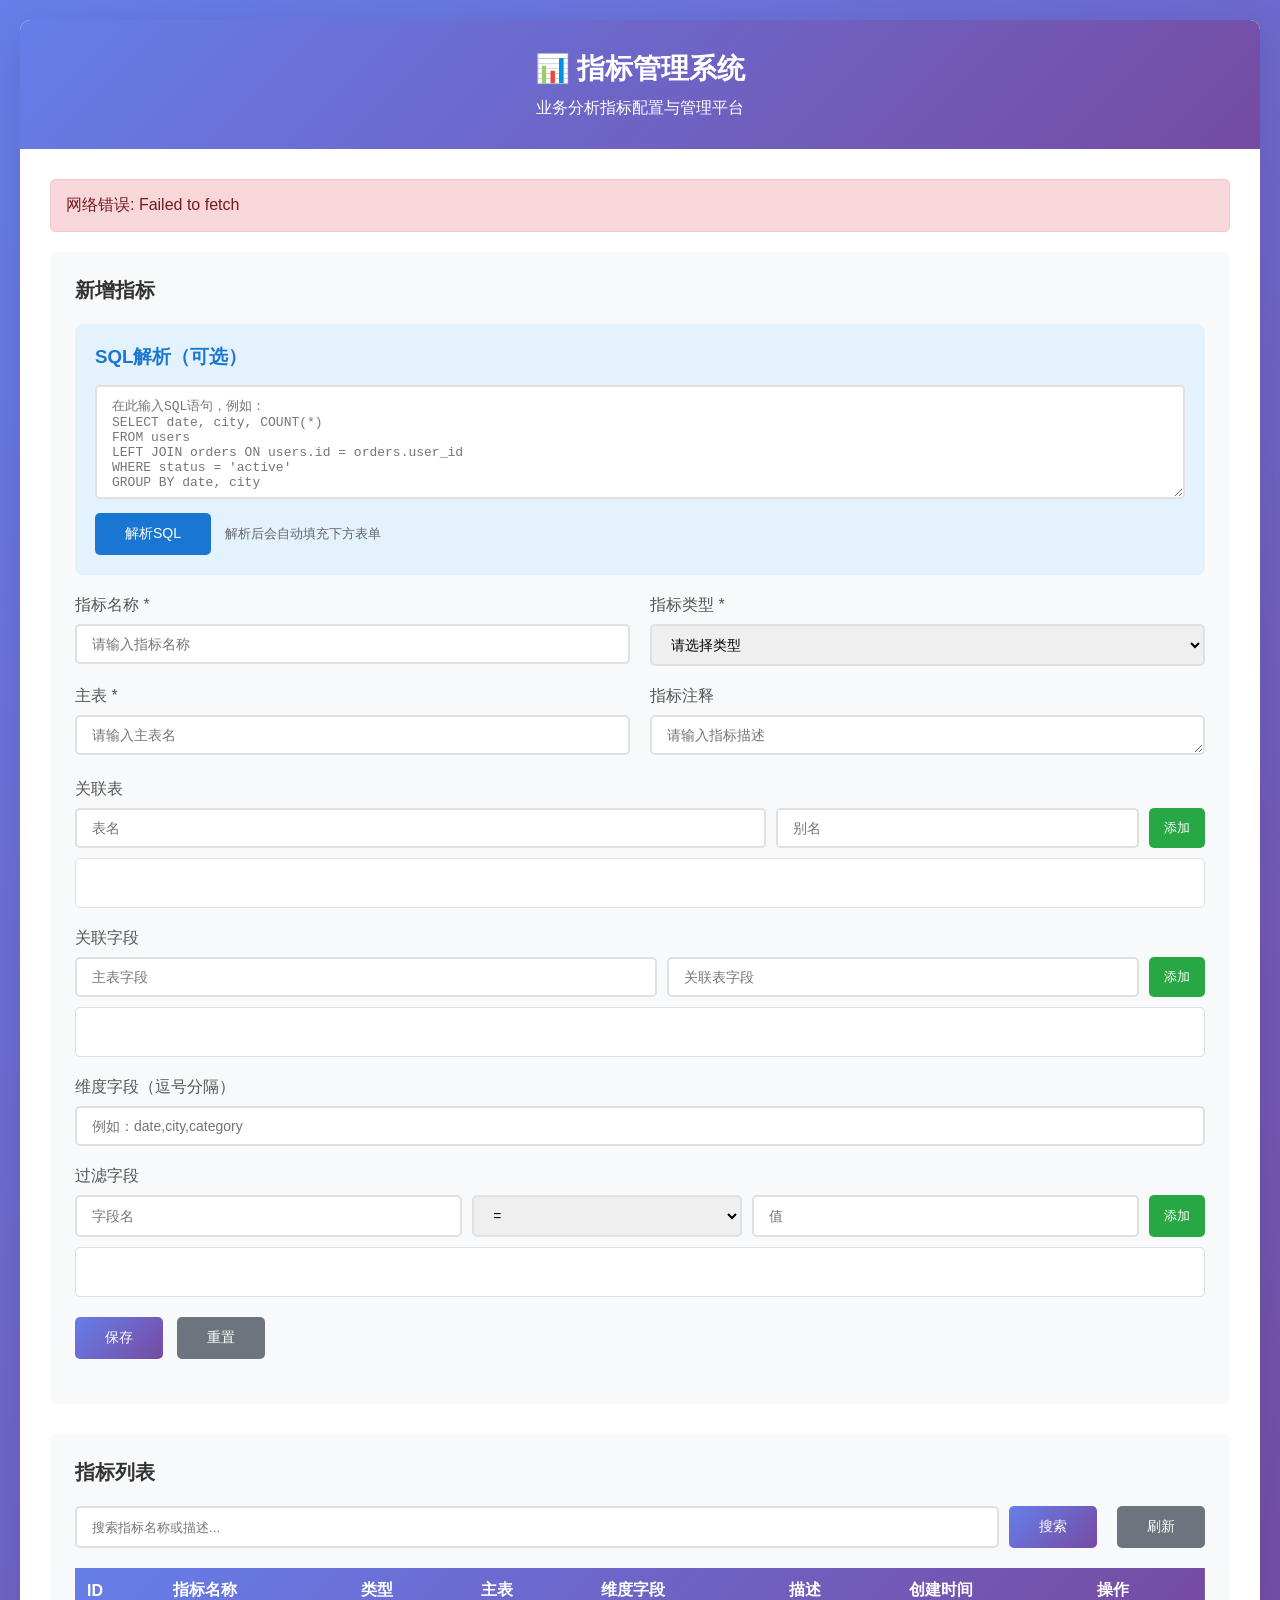
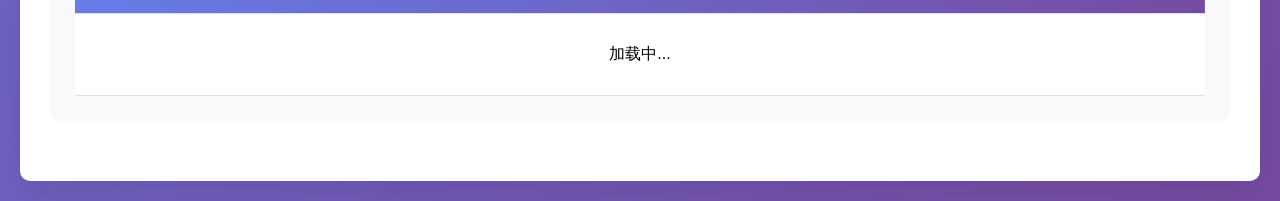
==== src/main/resources/static/index.html @ c7cdc24a "初始化项目：ChatBI指标管理系统" ====
<!DOCTYPE html>
<html lang="zh-CN">
<head>
    <meta charset="UTF-8">
    <meta name="viewport" content="width=device-width, initial-scale=1.0">
    <title>指标管理系统</title>
    <style>
        * {
            margin: 0;
            padding: 0;
            box-sizing: border-box;
        }

        body {
            font-family: 'Microsoft YaHei', Arial, sans-serif;
            background: linear-gradient(135deg, #667eea 0%, #764ba2 100%);
            min-height: 100vh;
            padding: 20px;
        }

        .container {
            max-width: 1400px;
            margin: 0 auto;
            background: white;
            border-radius: 10px;
            box-shadow: 0 10px 40px rgba(0, 0, 0, 0.1);
            overflow: hidden;
        }

        .header {
            background: linear-gradient(135deg, #667eea 0%, #764ba2 100%);
            color: white;
            padding: 30px;
            text-align: center;
        }

        .header h1 {
            font-size: 28px;
            margin-bottom: 10px;
        }

        .content {
            padding: 30px;
        }

        .form-section {
            background: #f8f9fa;
            padding: 25px;
            border-radius: 8px;
            margin-bottom: 30px;
        }

        .form-section h2 {
            color: #333;
            margin-bottom: 20px;
            font-size: 20px;
        }

        .form-group {
            margin-bottom: 20px;
        }

        .form-group label {
            display: block;
            margin-bottom: 8px;
            color: #555;
            font-weight: 500;
        }

        .form-group input,
        .form-group select,
        .form-group textarea {
            width: 100%;
            padding: 10px 15px;
            border: 2px solid #e0e0e0;
            border-radius: 5px;
            font-size: 14px;
            transition: border-color 0.3s;
        }

        .form-group input:focus,
        .form-group select:focus,
        .form-group textarea:focus {
            outline: none;
            border-color: #667eea;
        }

        .form-row {
            display: grid;
            grid-template-columns: repeat(auto-fit, minmax(300px, 1fr));
            gap: 20px;
        }

        .btn {
            padding: 12px 30px;
            border: none;
            border-radius: 5px;
            font-size: 14px;
            cursor: pointer;
            transition: all 0.3s;
            font-weight: 500;
        }

        .btn-primary {
            background: linear-gradient(135deg, #667eea 0%, #764ba2 100%);
            color: white;
        }

        .btn-primary:hover {
            transform: translateY(-2px);
            box-shadow: 0 5px 15px rgba(102, 126, 234, 0.4);
        }

        .btn-secondary {
            background: #6c757d;
            color: white;
            margin-left: 10px;
        }

        .btn-danger {
            background: #dc3545;
            color: white;
            padding: 6px 12px;
            font-size: 12px;
        }

        .btn-edit {
            background: #28a745;
            color: white;
            padding: 6px 12px;
            font-size: 12px;
            margin-right: 5px;
        }

        .search-bar {
            display: flex;
            gap: 10px;
            margin-bottom: 20px;
        }

        .search-bar input {
            flex: 1;
            padding: 10px 15px;
            border: 2px solid #e0e0e0;
            border-radius: 5px;
        }

        .table-container {
            overflow-x: auto;
        }

        table {
            width: 100%;
            border-collapse: collapse;
            background: white;
        }

        thead {
            background: linear-gradient(135deg, #667eea 0%, #764ba2 100%);
            color: white;
        }

        th, td {
            padding: 12px;
            text-align: left;
            border-bottom: 1px solid #e0e0e0;
        }

        tbody tr:hover {
            background: #f8f9fa;
        }

        .badge {
            padding: 4px 8px;
            border-radius: 3px;
            font-size: 12px;
            font-weight: 500;
        }

        .badge-statistics {
            background: #e3f2fd;
            color: #1976d2;
        }

        .badge-detail {
            background: #f3e5f5;
            color: #7b1fa2;
        }

        .message {
            padding: 15px;
            border-radius: 5px;
            margin-bottom: 20px;
            display: none;
        }

        .message.success {
            background: #d4edda;
            color: #155724;
            border: 1px solid #c3e6cb;
            display: block;
        }

        .message.error {
            background: #f8d7da;
            color: #721c24;
            border: 1px solid #f5c6cb;
            display: block;
        }

        .array-input {
            display: flex;
            gap: 10px;
            margin-bottom: 10px;
        }

        .array-input input {
            flex: 1;
        }

        .add-btn {
            background: #28a745;
            color: white;
            border: none;
            padding: 8px 15px;
            border-radius: 5px;
            cursor: pointer;
        }

        .item-list {
            background: white;
            padding: 10px;
            border-radius: 5px;
            border: 1px solid #e0e0e0;
            min-height: 50px;
        }

        .item-tag {
            display: inline-block;
            background: #667eea;
            color: white;
            padding: 4px 10px;
            border-radius: 15px;
            margin: 3px;
            font-size: 12px;
        }

        .item-tag .remove {
            margin-left: 5px;
            cursor: pointer;
            font-weight: bold;
        }

        /* 模态框样式 */
        .modal {
            display: none;
            position: fixed;
            z-index: 1000;
            left: 0;
            top: 0;
            width: 100%;
            height: 100%;
            background-color: rgba(0,0,0,0.5);
        }

        .modal-content {
            background-color: #fefefe;
            margin: 5% auto;
            padding: 30px;
            border-radius: 10px;
            width: 80%;
            max-width: 900px;
            max-height: 80vh;
            overflow-y: auto;
            box-shadow: 0 10px 40px rgba(0,0,0,0.3);
        }

        .close {
            color: #aaa;
            float: right;
            font-size: 28px;
            font-weight: bold;
            cursor: pointer;
        }

        .close:hover,
        .close:focus {
            color: #000;
        }

        .btn-generate {
            background: #ff9800;
            color: white;
            padding: 6px 12px;
            font-size: 12px;
            margin-right: 5px;
        }
    </style>
</head>
<body>
    <div class="container">
        <div class="header">
            <h1>📊 指标管理系统</h1>
            <p>业务分析指标配置与管理平台</p>
        </div>

        <div class="content">
            <div id="message" class="message"></div>

            <!-- 表单区域 -->
            <div class="form-section">
                <h2 id="formTitle">新增指标</h2>
                
                <!-- SQL解析区域 -->
                <div style="background: #e3f2fd; padding: 20px; border-radius: 8px; margin-bottom: 20px;">
                    <h3 style="margin-bottom: 15px; color: #1976d2;"> SQL解析（可选）</h3>
                    <div class="form-group" style="margin-bottom: 10px;">
                        <textarea id="sqlInput" rows="6" placeholder="在此输入SQL语句，例如：&#10;SELECT date, city, COUNT(*) &#10;FROM users &#10;LEFT JOIN orders ON users.id = orders.user_id &#10;WHERE status = 'active' &#10;GROUP BY date, city" style="font-family: 'Courier New', monospace; font-size: 13px;"></textarea>
                    </div>
                    <button type="button" class="btn btn-primary" onclick="parseSql()" style="background: #1976d2;">解析SQL</button>
                    <span style="margin-left: 10px; color: #666; font-size: 13px;">解析后会自动填充下方表单</span>
                </div>
                
                <form id="metricForm">
                    <input type="hidden" id="metricId">
                    
                    <div class="form-row">
                        <div class="form-group">
                            <label for="metricName">指标名称 *</label>
                            <input type="text" id="metricName" required placeholder="请输入指标名称">
                        </div>

                        <div class="form-group">
                            <label for="metricType">指标类型 *</label>
                            <select id="metricType" required>
                                <option value="">请选择类型</option>
                                <option value="STATISTICS">统计</option>
                                <option value="DETAIL">明细</option>
                            </select>
                        </div>
                    </div>

                    <div class="form-row">
                        <div class="form-group">
                            <label for="mainTable">主表 *</label>
                            <input type="text" id="mainTable" required placeholder="请输入主表名">
                        </div>

                        <div class="form-group">
                            <label for="description">指标注释</label>
                            <textarea id="description" rows="1" placeholder="请输入指标描述"></textarea>
                        </div>
                    </div>

                    <div class="form-group">
                        <label>关联表</label>
                        <div class="array-input">
                            <input type="text" id="joinTableInput" placeholder="表名">
                            <input type="text" id="joinTableAlias" placeholder="别名" style="flex: 0.5;">
                            <button type="button" class="add-btn" onclick="addJoinTable()">添加</button>
                        </div>
                        <div id="joinTableList" class="item-list"></div>
                    </div>

                    <div class="form-group">
                        <label>关联字段</label>
                        <div class="array-input">
                            <input type="text" id="joinFieldMain" placeholder="主表字段">
                            <input type="text" id="joinFieldJoin" placeholder="关联表字段" style="flex: 0.8;">
                            <button type="button" class="add-btn" onclick="addJoinField()">添加</button>
                        </div>
                        <div id="joinFieldList" class="item-list"></div>
                    </div>

                    <div class="form-group">
                        <label>维度字段（逗号分隔）</label>
                        <input type="text" id="dimensionFields" placeholder="例如：date,city,category">
                    </div>

                    <div class="form-group">
                        <label>过滤字段</label>
                        <div class="array-input">
                            <input type="text" id="filterField" placeholder="字段名" style="flex: 0.6;">
                            <select id="filterOperator" style="flex: 0.4;">
                                <option value="=">=</option>
                                <option value=">">&gt;</option>
                                <option value="<">&lt;</option>
                                <option value=">=">&gt;=</option>
                                <option value="<=">&lt;=</option>
                                <option value!=">!=</option>
                                <option value="LIKE">LIKE</option>
                            </select>
                            <input type="text" id="filterValue" placeholder="值" style="flex: 0.6;">
                            <button type="button" class="add-btn" onclick="addFilterField()">添加</button>
                        </div>
                        <div id="filterFieldList" class="item-list"></div>
                    </div>

                    <div class="form-group">
                        <button type="submit" class="btn btn-primary">保存</button>
                        <button type="button" class="btn btn-secondary" onclick="resetForm()">重置</button>
                    </div>
                </form>
            </div>

            <!-- 搜索和列表区域 -->
            <div class="form-section">
                <h2>指标列表</h2>
                <div class="search-bar">
                    <input type="text" id="searchKeyword" placeholder="搜索指标名称或描述...">
                    <button class="btn btn-primary" onclick="searchMetrics()">搜索</button>
                    <button class="btn btn-secondary" onclick="loadMetrics()">刷新</button>
                </div>

                <div class="table-container">
                    <table>
                        <thead>
                            <tr>
                                <th>ID</th>
                                <th>指标名称</th>
                                <th>类型</th>
                                <th>主表</th>
                                <th>维度字段</th>
                                <th>描述</th>
                                <th>创建时间</th>
                                <th>操作</th>
                            </tr>
                        </thead>
                        <tbody id="metricTableBody">
                            <tr>
                                <td colspan="8" style="text-align: center; padding: 30px;">加载中...</td>
                            </tr>
                        </tbody>
                    </table>
                </div>
            </div>

            <!-- SQL生成结果弹窗 -->
            <div id="sqlModal" class="modal">
                <div class="modal-content">
                    <span class="close" onclick="closeSqlModal()">&times;</span>
                    <h2 style="margin-bottom: 20px; color: #333;">📋 生成的SQL语句</h2>
                    <div style="background: #f8f9fa; padding: 20px; border-radius: 8px; margin-bottom: 15px;">
                        <pre id="sqlResult" style="font-family: 'Courier New', monospace; font-size: 14px; white-space: pre-wrap; word-wrap: break-word; color: #333; line-height: 1.6;"></pre>
                    </div>
                    <div style="display: flex; gap: 10px;">
                        <button class="btn btn-primary" onclick="copySql()">📋 复制SQL</button>
                        <button class="btn btn-secondary" onclick="closeSqlModal()">关闭</button>
                    </div>
                </div>
            </div>
        </div>
    </div>

    <script>
        const API_BASE = 'http://localhost:8080/api/metrics';
        let joinTables = [];
        let joinFields = [];
        let filterFields = [];

        // 显示消息
        function showMessage(text, type) {
            const msgDiv = document.getElementById('message');
            msgDiv.textContent = text;
            msgDiv.className = `message ${type}`;
            setTimeout(() => {
                msgDiv.className = 'message';
            }, 3000);
        }

        // 添加关联表
        function addJoinTable() {
            const table = document.getElementById('joinTableInput').value.trim();
            const alias = document.getElementById('joinTableAlias').value.trim();
            
            if (!table) {
                showMessage('请输入表名', 'error');
                return;
            }

            joinTables.push({ table, alias });
            renderJoinTables();
            
            document.getElementById('joinTableInput').value = '';
            document.getElementById('joinTableAlias').value = '';
        }

        // 渲染关联表列表
        function renderJoinTables() {
            const container = document.getElementById('joinTableList');
            container.innerHTML = joinTables.map((item, index) => 
                `<span class="item-tag">${item.table}${item.alias ? '(' + item.alias + ')' : ''} 
                 <span class="remove" onclick="removeJoinTable(${index})">×</span></span>`
            ).join('');
        }

        // 删除关联表
        function removeJoinTable(index) {
            joinTables.splice(index, 1);
            renderJoinTables();
        }

        // 添加关联字段
        function addJoinField() {
            const mainField = document.getElementById('joinFieldMain').value.trim();
            const joinField = document.getElementById('joinFieldJoin').value.trim();
            
            if (!mainField || !joinField) {
                showMessage('请输入主表字段和关联表字段', 'error');
                return;
            }

            joinFields.push({ mainField, joinField });
            renderJoinFields();
            
            document.getElementById('joinFieldMain').value = '';
            document.getElementById('joinFieldJoin').value = '';
        }

        // 渲染关联字段列表
        function renderJoinFields() {
            const container = document.getElementById('joinFieldList');
            container.innerHTML = joinFields.map((item, index) => 
                `<span class="item-tag">${item.mainField} = ${item.joinField} 
                 <span class="remove" onclick="removeJoinField(${index})">×</span></span>`
            ).join('');
        }

        // 删除关联字段
        function removeJoinField(index) {
            joinFields.splice(index, 1);
            renderJoinFields();
        }

        // 添加过滤字段
        function addFilterField() {
            const field = document.getElementById('filterField').value.trim();
            const operator = document.getElementById('filterOperator').value;
            const value = document.getElementById('filterValue').value.trim();
            
            if (!field || !value) {
                showMessage('请输入字段名和值', 'error');
                return;
            }

            filterFields.push({ field, operator, value });
            renderFilterFields();
            
            document.getElementById('filterField').value = '';
            document.getElementById('filterValue').value = '';
        }

        // 渲染过滤字段列表
        function renderFilterFields() {
            const container = document.getElementById('filterFieldList');
            container.innerHTML = filterFields.map((item, index) => 
                `<span class="item-tag">${item.field} ${item.operator} ${item.value} 
                 <span class="remove" onclick="removeFilterField(${index})">×</span></span>`
            ).join('');
        }

        // 删除过滤字段
        function removeFilterField(index) {
            filterFields.splice(index, 1);
            renderFilterFields();
        }

        // 加载所有指标
        async function loadMetrics() {
            try {
                const response = await fetch(API_BASE);
                const result = await response.json();
                
                if (result.success) {
                    renderMetricTable(result.data);
                } else {
                    showMessage('加载失败: ' + result.message, 'error');
                }
            } catch (error) {
                showMessage('网络错误: ' + error.message, 'error');
            }
        }

        // 搜索指标
        async function searchMetrics() {
            const keyword = document.getElementById('searchKeyword').value.trim();
            
            if (!keyword) {
                loadMetrics();
                return;
            }

            try {
                const response = await fetch(`${API_BASE}/search?keyword=${encodeURIComponent(keyword)}`);
                const result = await response.json();
                
                if (result.success) {
                    renderMetricTable(result.data);
                } else {
                    showMessage('搜索失败: ' + result.message, 'error');
                }
            } catch (error) {
                showMessage('网络错误: ' + error.message, 'error');
            }
        }

        // 渲染指标表格
        function renderMetricTable(metrics) {
            const tbody = document.getElementById('metricTableBody');
            
            if (!metrics || metrics.length === 0) {
                tbody.innerHTML = '<tr><td colspan="8" style="text-align: center; padding: 30px;">暂无数据</td></tr>';
                return;
            }

            tbody.innerHTML = metrics.map(metric => `
                <tr>
                    <td>${metric.id}</td>
                    <td>${metric.metricName}</td>
                    <td>
                        <span class="badge badge-${metric.metricType.toLowerCase()}">
                            ${metric.metricType === 'STATISTICS' ? '统计' : '明细'}
                        </span>
                    </td>
                    <td>${metric.mainTable}</td>
                    <td>${metric.dimensionFields || '-'}</td>
                    <td>${metric.description || '-'}</td>
                    <td>${new Date(metric.createdTime).toLocaleString('zh-CN')}</td>
                    <td>
                        <button class="btn btn-generate" onclick="generateSql(${metric.id})">生成SQL</button>
                        <button class="btn btn-edit" onclick="editMetric(${metric.id})">编辑</button>
                        <button class="btn btn-danger" onclick="deleteMetric(${metric.id})">删除</button>
                    </td>
                </tr>
            `).join('');
        }

        // 编辑指标
        async function editMetric(id) {
            console.log('编辑指标，ID:', id);
            
            try {
                const response = await fetch(`${API_BASE}/${id}`);
                const result = await response.json();
                console.log('编辑加载结果:', result);
                
                if (result.success) {
                    const metric = result.data;
                    document.getElementById('metricId').value = metric.id;
                    document.getElementById('metricName').value = metric.metricName;
                    document.getElementById('metricType').value = metric.metricType;
                    document.getElementById('mainTable').value = metric.mainTable;
                    document.getElementById('description').value = metric.description || '';
                    document.getElementById('dimensionFields').value = metric.dimensionFields || '';
                    
                    // 解析JSON字段，增加错误处理
                    try {
                        joinTables = (metric.joinTables && metric.joinTables !== '' && metric.joinTables !== 'null') 
                            ? JSON.parse(metric.joinTables) 
                            : [];
                    } catch (e) {
                        console.error('解析joinTables失败:', e);
                        joinTables = [];
                    }
                    
                    try {
                        joinFields = (metric.joinFields && metric.joinFields !== '' && metric.joinFields !== 'null') 
                            ? JSON.parse(metric.joinFields) 
                            : [];
                    } catch (e) {
                        console.error('解析joinFields失败:', e);
                        joinFields = [];
                    }
                    
                    try {
                        filterFields = (metric.filterFields && metric.filterFields !== '' && metric.filterFields !== 'null') 
                            ? JSON.parse(metric.filterFields) 
                            : [];
                    } catch (e) {
                        console.error('解析filterFields失败:', e);
                        filterFields = [];
                    }
                    
                    renderJoinTables();
                    renderJoinFields();
                    renderFilterFields();
                    
                    document.getElementById('formTitle').textContent = '编辑指标';
                    window.scrollTo({ top: 0, behavior: 'smooth' });
                } else {
                    showMessage('加载失败: ' + result.message, 'error');
                }
            } catch (error) {
                console.error('编辑错误:', error);
                showMessage('网络错误: ' + error.message, 'error');
            }
        }

        // 删除指标
        async function deleteMetric(id) {
            if (!confirm('确定要删除这个指标吗？')) {
                return;
            }

            try {
                const response = await fetch(`${API_BASE}/${id}`, {
                    method: 'DELETE'
                });
                const result = await response.json();
                
                if (result.success) {
                    showMessage('删除成功', 'success');
                    loadMetrics();
                } else {
                    showMessage('删除失败: ' + result.message, 'error');
                }
            } catch (error) {
                showMessage('网络错误: ' + error.message, 'error');
            }
        }

        // 重置表单
        function resetForm() {
            document.getElementById('metricForm').reset();
            document.getElementById('metricId').value = '';
            document.getElementById('formTitle').textContent = '新增指标';
            joinTables = [];
            joinFields = [];
            filterFields = [];
            renderJoinTables();
            renderJoinFields();
            renderFilterFields();
        }

        // 提交表单
        document.getElementById('metricForm').addEventListener('submit', async function(e) {
            e.preventDefault();
            
            const id = document.getElementById('metricId').value;
            const metricData = {
                metricName: document.getElementById('metricName').value,
                metricType: document.getElementById('metricType').value,
                mainTable: document.getElementById('mainTable').value,
                description: document.getElementById('description').value,
                dimensionFields: document.getElementById('dimensionFields').value,
                joinTables: JSON.stringify(joinTables),
                joinFields: JSON.stringify(joinFields),
                filterFields: JSON.stringify(filterFields)
            };

            try {
                const url = id ? `${API_BASE}/${id}` : API_BASE;
                const method = id ? 'PUT' : 'POST';
                
                const response = await fetch(url, {
                    method: method,
                    headers: {
                        'Content-Type': 'application/json'
                    },
                    body: JSON.stringify(metricData)
                });
                
                const result = await response.json();
                
                if (result.success) {
                    showMessage(id ? '更新成功' : '创建成功', 'success');
                    resetForm();
                    loadMetrics();
                } else {
                    showMessage('操作失败: ' + result.message, 'error');
                }
            } catch (error) {
                showMessage('网络错误: ' + error.message, 'error');
            }
        });

        // 页面加载时获取数据
        window.addEventListener('load', loadMetrics);

        // 解析SQL
        async function parseSql() {
            const sql = document.getElementById('sqlInput').value.trim();
            
            if (!sql) {
                showMessage('请输入SQL语句', 'error');
                return;
            }

            try {
                const response = await fetch(`${API_BASE}/parse-sql`, {
                    method: 'POST',
                    headers: {
                        'Content-Type': 'application/json'
                    },
                    body: JSON.stringify({ sql: sql })
                });
                
                const result = await response.json();
                
                if (result.success) {
                    showMessage('SQL解析成功', 'success');
                    fillFormFromParsedSql(result.data);
                } else {
                    showMessage('解析失败: ' + result.message, 'error');
                }
            } catch (error) {
                showMessage('网络错误: ' + error.message, 'error');
            }
        }

        // 从解析结果填充表单
        function fillFormFromParsedSql(data) {
            // 填充主表
            if (data.mainTable) {
                document.getElementById('mainTable').value = data.mainTable;
            }
            
            // 填充关联表
            if (data.joinTables && data.joinTables.length > 0) {
                joinTables = data.joinTables;
                renderJoinTables();
            }
            
            // 填充关联字段
            if (data.joinFields && data.joinFields.length > 0) {
                joinFields = data.joinFields;
                renderJoinFields();
            }
            
            // 填充过滤字段
            if (data.filterFields && data.filterFields.length > 0) {
                filterFields = data.filterFields;
                renderFilterFields();
            }
            
            // 填充维度字段（GROUP BY）
            if (data.dimensionFields && data.dimensionFields.length > 0) {
                document.getElementById('dimensionFields').value = data.dimensionFields.join(',');
            }
        }

        // 生成SQL
        async function generateSql(id) {
            console.log('生成SQL，指标ID:', id);
            
            try {
                const response = await fetch(`${API_BASE}/${id}/generate-sql`);
                console.log('响应状态:', response.status);
                
                const result = await response.json();
                console.log('响应结果:', result);
                
                if (result.success) {
                    document.getElementById('sqlResult').textContent = result.data;
                    document.getElementById('sqlModal').style.display = 'block';
                } else {
                    showMessage('生成失败: ' + result.message, 'error');
                }
            } catch (error) {
                console.error('错误:', error);
                showMessage('网络错误: ' + error.message, 'error');
            }
        }

        // 关闭SQL弹窗
        function closeSqlModal() {
            document.getElementById('sqlModal').style.display = 'none';
        }

        // 复制SQL
        function copySql() {
            const sqlText = document.getElementById('sqlResult').textContent;
            navigator.clipboard.writeText(sqlText).then(() => {
                showMessage('SQL已复制到剪贴板', 'success');
            }).catch(() => {
                // 备用复制方法
                const textArea = document.createElement('textarea');
                textArea.value = sqlText;
                document.body.appendChild(textArea);
                textArea.select();
                document.execCommand('copy');
                document.body.removeChild(textArea);
                showMessage('SQL已复制到剪贴板', 'success');
            });
        }

        // 点击模态框外部关闭
        window.onclick = function(event) {
            const modal = document.getElementById('sqlModal');
            if (event.target === modal) {
                closeSqlModal();
            }
        }
    </script>
</body>
</html>
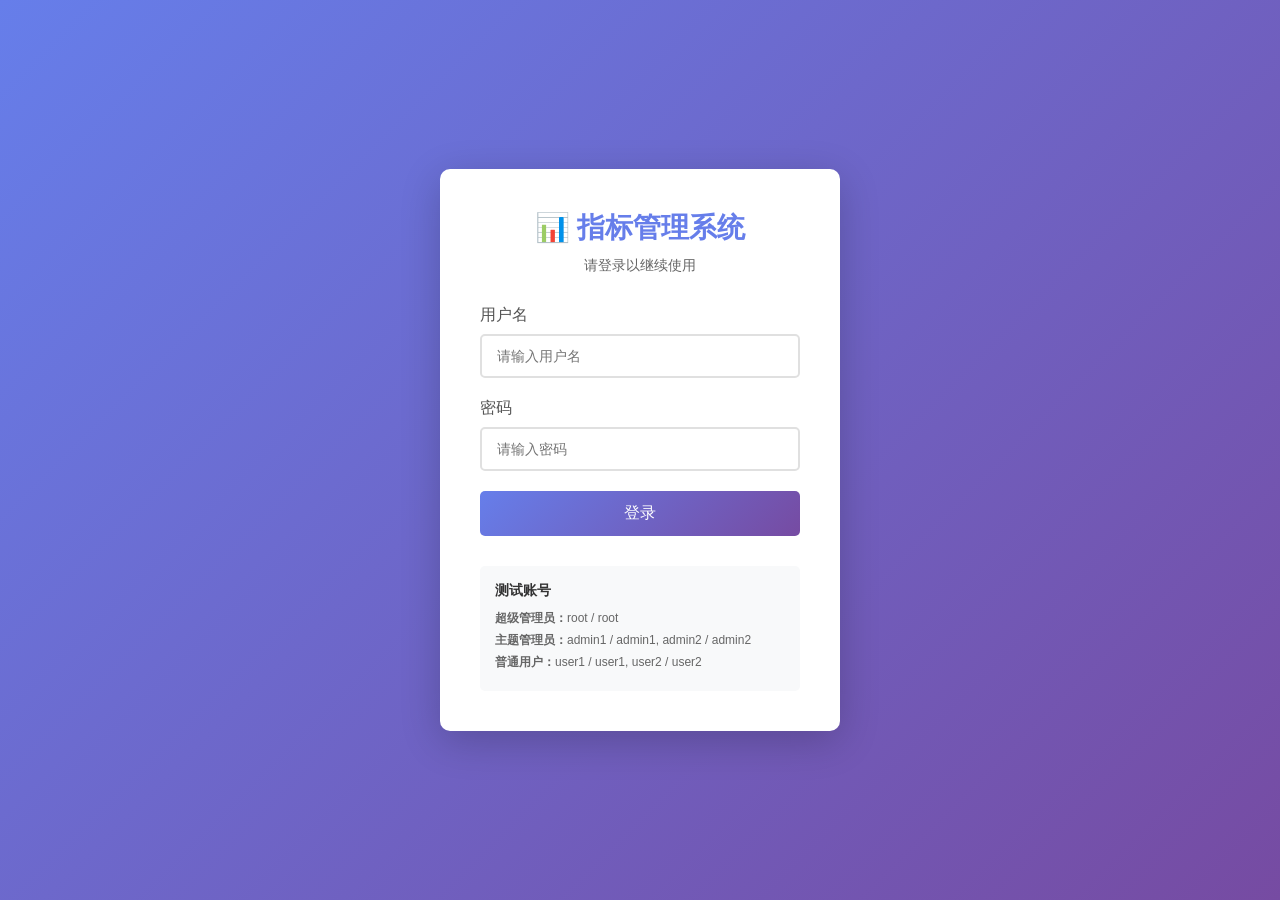
==== commit 08e5ca8f: "完成功能，准备发布 v0.02" ====
--- a/src/main/resources/static/index.html
+++ b/src/main/resources/static/index.html
@@ -33,6 +33,47 @@
             padding: 30px;
             text-align: center;
         }
+        
+        .nav {
+            background: #f8f9fa;
+            padding: 15px 30px;
+            border-bottom: 2px solid #e0e0e0;
+            display: flex;
+            justify-content: space-between;
+            align-items: center;
+        }
+        
+        .nav-links a {
+            margin-right: 20px;
+            color: #667eea;
+            text-decoration: none;
+            font-weight: 500;
+        }
+        
+        .nav-links a:hover {
+            text-decoration: underline;
+        }
+        
+        .user-info {
+            display: flex;
+            align-items: center;
+            gap: 15px;
+        }
+        
+        .user-info span {
+            color: #666;
+            font-size: 14px;
+        }
+        
+        .btn-logout {
+            background: #dc3545;
+            color: white;
+            padding: 8px 15px;
+            border: none;
+            border-radius: 5px;
+            cursor: pointer;
+            font-size: 12px;
+        }
 
         .header h1 {
             font-size: 28px;
@@ -303,6 +344,20 @@
             <h1>📊 指标管理系统</h1>
             <p>业务分析指标配置与管理平台</p>
         </div>
+        
+        <div class="nav">
+            <div class="nav-links">
+                <a href="index.html" style="color: #764ba2; font-weight: bold;">📊 指标管理</a>
+                <a href="admin.html" id="adminLink" style="display: none;">🔧 系统管理</a>
+            </div>
+            <div class="user-info" id="userInfo" style="display: none;">
+                <span id="currentUser"></span>
+                <select id="topicSelect" style="padding: 5px 10px; border-radius: 5px; border: 1px solid #e0e0e0;">
+                    <option value="">所有主题</option>
+                </select>
+                <button class="btn-logout" onclick="logout()">退出</button>
+            </div>
+        </div>
 
         <div class="content">
             <div id="message" class="message"></div>
@@ -336,6 +391,15 @@
                                 <option value="">请选择类型</option>
                                 <option value="STATISTICS">统计</option>
                                 <option value="DETAIL">明细</option>
+                            </select>
+                        </div>
+                    </div>
+                    
+                    <div class="form-row">
+                        <div class="form-group">
+                            <label for="topicId">所属主题</label>
+                            <select id="topicId">
+                                <option value="">请选择主题</option>
                             </select>
                         </div>
                     </div>
@@ -419,6 +483,7 @@
                                 <th>ID</th>
                                 <th>指标名称</th>
                                 <th>类型</th>
+                                <th>主题</th>
                                 <th>主表</th>
                                 <th>维度字段</th>
                                 <th>描述</th>
@@ -454,9 +519,13 @@
 
     <script>
         const API_BASE = 'http://localhost:8080/api/metrics';
+        const AUTH_API = 'http://localhost:8080/api/auth';
+        const TOPIC_API = 'http://localhost:8080/api/topics';
         let joinTables = [];
         let joinFields = [];
         let filterFields = [];
+        let currentUser = null;
+        let allTopics = [];
 
         // 显示消息
         function showMessage(text, type) {
@@ -568,7 +637,9 @@
         // 加载所有指标
         async function loadMetrics() {
             try {
-                const response = await fetch(API_BASE);
+                const response = await fetch(API_BASE, {
+                    credentials: 'include'
+                });
                 const result = await response.json();
                 
                 if (result.success) {
@@ -591,7 +662,9 @@
             }
 
             try {
-                const response = await fetch(`${API_BASE}/search?keyword=${encodeURIComponent(keyword)}`);
+                const response = await fetch(`${API_BASE}/search?keyword=${encodeURIComponent(keyword)}`, {
+                    credentials: 'include'
+                });
                 const result = await response.json();
                 
                 if (result.success) {
@@ -622,14 +695,15 @@
                             ${metric.metricType === 'STATISTICS' ? '统计' : '明细'}
                         </span>
                     </td>
+                    <td>${metric.topicName || '-'}</td>
                     <td>${metric.mainTable}</td>
                     <td>${metric.dimensionFields || '-'}</td>
                     <td>${metric.description || '-'}</td>
                     <td>${new Date(metric.createdTime).toLocaleString('zh-CN')}</td>
                     <td>
                         <button class="btn btn-generate" onclick="generateSql(${metric.id})">生成SQL</button>
-                        <button class="btn btn-edit" onclick="editMetric(${metric.id})">编辑</button>
-                        <button class="btn btn-danger" onclick="deleteMetric(${metric.id})">删除</button>
+                        ${canEdit() ? `<button class="btn btn-edit" onclick="editMetric(${metric.id})">编辑</button>` : ''}
+                        ${canEdit() ? `<button class="btn btn-danger" onclick="deleteMetric(${metric.id})">删除</button>` : ''}
                     </td>
                 </tr>
             `).join('');
@@ -640,7 +714,9 @@
             console.log('编辑指标，ID:', id);
             
             try {
-                const response = await fetch(`${API_BASE}/${id}`);
+                const response = await fetch(`${API_BASE}/${id}`, {
+                    credentials: 'include'
+                });
                 const result = await response.json();
                 console.log('编辑加载结果:', result);
                 
@@ -704,7 +780,8 @@
 
             try {
                 const response = await fetch(`${API_BASE}/${id}`, {
-                    method: 'DELETE'
+                    method: 'DELETE',
+                    credentials: 'include'
                 });
                 const result = await response.json();
                 
@@ -737,12 +814,14 @@
             e.preventDefault();
             
             const id = document.getElementById('metricId').value;
+            const topicId = document.getElementById('topicId').value;
             const metricData = {
                 metricName: document.getElementById('metricName').value,
                 metricType: document.getElementById('metricType').value,
                 mainTable: document.getElementById('mainTable').value,
                 description: document.getElementById('description').value,
                 dimensionFields: document.getElementById('dimensionFields').value,
+                topicId: topicId ? parseInt(topicId) : null,
                 joinTables: JSON.stringify(joinTables),
                 joinFields: JSON.stringify(joinFields),
                 filterFields: JSON.stringify(filterFields)
@@ -757,6 +836,7 @@
                     headers: {
                         'Content-Type': 'application/json'
                     },
+                    credentials: 'include',
                     body: JSON.stringify(metricData)
                 });
                 
@@ -775,7 +855,138 @@
         });
 
         // 页面加载时获取数据
-        window.addEventListener('load', loadMetrics);
+        window.addEventListener('load', async function() {
+            await checkLogin();
+            if (currentUser) {
+                await loadTopics();
+                loadMetrics();
+                updateUI();
+            }
+        });
+        
+        // 检查登录状态
+        async function checkLogin() {
+            try {
+                const response = await fetch(`${AUTH_API}/current`, {
+                    credentials: 'include'
+                });
+                const result = await response.json();
+                
+                if (result.success) {
+                    currentUser = result.data;
+                    localStorage.setItem('currentUser', JSON.stringify(currentUser));
+                } else {
+                    // 未登录,跳转到登录页面
+                    window.location.href = 'login.html';
+                }
+            } catch (error) {
+                window.location.href = 'login.html';
+            }
+        }
+        
+        // 加载主题列表
+        async function loadTopics() {
+            try {
+                const response = await fetch(TOPIC_API, {
+                    credentials: 'include'
+                });
+                const result = await response.json();
+                
+                if (result.success) {
+                    allTopics = result.data;
+                    
+                    // 填充表单中的主题选择器
+                    const topicSelect = document.getElementById('topicId');
+                    topicSelect.innerHTML = '<option value="">请选择主题</option>' + 
+                        allTopics.map(topic => `<option value="${topic.id}">${topic.topicName}</option>`).join('');
+                    
+                    // 填充导航栏中的主题选择器
+                    const navTopicSelect = document.getElementById('topicSelect');
+                    navTopicSelect.innerHTML = '<option value="">所有主题</option>' + 
+                        allTopics.map(topic => `<option value="${topic.id}">${topic.topicName}</option>`).join('');
+                    
+                    // 监听主题筛选
+                    navTopicSelect.addEventListener('change', function() {
+                        const topicId = this.value;
+                        if (topicId) {
+                            loadMetricsByTopic(topicId);
+                        } else {
+                            loadMetrics();
+                        }
+                    });
+                }
+            } catch (error) {
+                console.error('加载主题失败:', error);
+            }
+        }
+        
+        // 根据主题加载指标
+        async function loadMetricsByTopic(topicId) {
+            try {
+                const response = await fetch(`${API_BASE}/topic/${topicId}`, {
+                    credentials: 'include'
+                });
+                const result = await response.json();
+                
+                if (result.success) {
+                    renderMetricTable(result.data);
+                } else {
+                    showMessage('加载失败: ' + result.message, 'error');
+                }
+            } catch (error) {
+                showMessage('网络错误: ' + error.message, 'error');
+            }
+        }
+        
+        // 更新UI
+        function updateUI() {
+            if (!currentUser) return;
+            
+            document.getElementById('userInfo').style.display = 'flex';
+            document.getElementById('currentUser').textContent = 
+                `${currentUser.realName || currentUser.username} (${getRoleText(currentUser.role)})`;
+            
+            // 显示管理员链接
+            if (currentUser.role === 'SUPER_ADMIN') {
+                document.getElementById('adminLink').style.display = 'inline';
+            }
+            
+            // 控制表单显示
+            if (!canEdit()) {
+                document.querySelector('.form-section').style.display = 'none';
+                showMessage('您当前只有查看权限，如需编辑请联系管理员', 'error');
+            }
+        }
+        
+        // 获取角色文本
+        function getRoleText(role) {
+            const roleMap = {
+                'SUPER_ADMIN': '超级管理员',
+                'TOPIC_ADMIN': '主题管理员',
+                'USER': '普通用户'
+            };
+            return roleMap[role] || role;
+        }
+        
+        // 检查是否有编辑权限
+        function canEdit() {
+            if (!currentUser) return false;
+            return currentUser.role === 'SUPER_ADMIN' || currentUser.role === 'TOPIC_ADMIN';
+        }
+        
+        // 退出登录
+        async function logout() {
+            try {
+                await fetch(`${AUTH_API}/logout`, { 
+                    method: 'POST',
+                    credentials: 'include'
+                });
+                localStorage.removeItem('currentUser');
+                window.location.href = 'login.html';
+            } catch (error) {
+                console.error('退出失败:', error);
+            }
+        }
 
         // 解析SQL
         async function parseSql() {
@@ -792,6 +1003,7 @@
                     headers: {
                         'Content-Type': 'application/json'
                     },
+                    credentials: 'include',
                     body: JSON.stringify({ sql: sql })
                 });
                 
@@ -844,7 +1056,9 @@
             console.log('生成SQL，指标ID:', id);
             
             try {
-                const response = await fetch(`${API_BASE}/${id}/generate-sql`);
+                const response = await fetch(`${API_BASE}/${id}/generate-sql`, {
+                    credentials: 'include'
+                });
                 console.log('响应状态:', response.status);
                 
                 const result = await response.json();
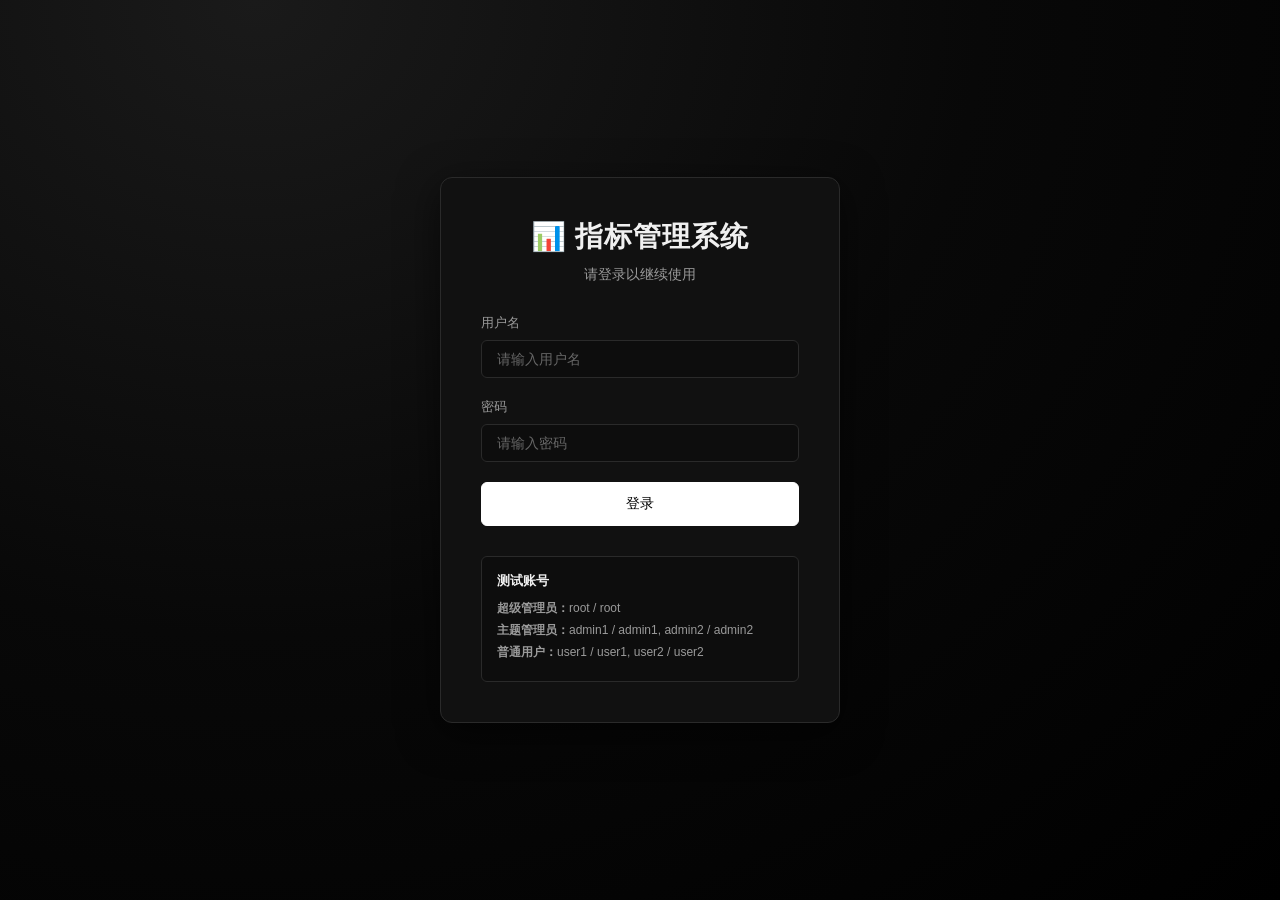
==== commit 30bda74c: "release: v0.04 指标增加数据源/SQL模版/参数定义，完善文档" ====
--- a/src/main/resources/static/index.html
+++ b/src/main/resources/static/index.html
@@ -4,339 +4,7 @@
     <meta charset="UTF-8">
     <meta name="viewport" content="width=device-width, initial-scale=1.0">
     <title>指标管理系统</title>
-    <style>
-        * {
-            margin: 0;
-            padding: 0;
-            box-sizing: border-box;
-        }
-
-        body {
-            font-family: 'Microsoft YaHei', Arial, sans-serif;
-            background: linear-gradient(135deg, #667eea 0%, #764ba2 100%);
-            min-height: 100vh;
-            padding: 20px;
-        }
-
-        .container {
-            max-width: 1400px;
-            margin: 0 auto;
-            background: white;
-            border-radius: 10px;
-            box-shadow: 0 10px 40px rgba(0, 0, 0, 0.1);
-            overflow: hidden;
-        }
-
-        .header {
-            background: linear-gradient(135deg, #667eea 0%, #764ba2 100%);
-            color: white;
-            padding: 30px;
-            text-align: center;
-        }
-        
-        .nav {
-            background: #f8f9fa;
-            padding: 15px 30px;
-            border-bottom: 2px solid #e0e0e0;
-            display: flex;
-            justify-content: space-between;
-            align-items: center;
-        }
-        
-        .nav-links a {
-            margin-right: 20px;
-            color: #667eea;
-            text-decoration: none;
-            font-weight: 500;
-        }
-        
-        .nav-links a:hover {
-            text-decoration: underline;
-        }
-        
-        .user-info {
-            display: flex;
-            align-items: center;
-            gap: 15px;
-        }
-        
-        .user-info span {
-            color: #666;
-            font-size: 14px;
-        }
-        
-        .btn-logout {
-            background: #dc3545;
-            color: white;
-            padding: 8px 15px;
-            border: none;
-            border-radius: 5px;
-            cursor: pointer;
-            font-size: 12px;
-        }
-
-        .header h1 {
-            font-size: 28px;
-            margin-bottom: 10px;
-        }
-
-        .content {
-            padding: 30px;
-        }
-
-        .form-section {
-            background: #f8f9fa;
-            padding: 25px;
-            border-radius: 8px;
-            margin-bottom: 30px;
-        }
-
-        .form-section h2 {
-            color: #333;
-            margin-bottom: 20px;
-            font-size: 20px;
-        }
-
-        .form-group {
-            margin-bottom: 20px;
-        }
-
-        .form-group label {
-            display: block;
-            margin-bottom: 8px;
-            color: #555;
-            font-weight: 500;
-        }
-
-        .form-group input,
-        .form-group select,
-        .form-group textarea {
-            width: 100%;
-            padding: 10px 15px;
-            border: 2px solid #e0e0e0;
-            border-radius: 5px;
-            font-size: 14px;
-            transition: border-color 0.3s;
-        }
-
-        .form-group input:focus,
-        .form-group select:focus,
-        .form-group textarea:focus {
-            outline: none;
-            border-color: #667eea;
-        }
-
-        .form-row {
-            display: grid;
-            grid-template-columns: repeat(auto-fit, minmax(300px, 1fr));
-            gap: 20px;
-        }
-
-        .btn {
-            padding: 12px 30px;
-            border: none;
-            border-radius: 5px;
-            font-size: 14px;
-            cursor: pointer;
-            transition: all 0.3s;
-            font-weight: 500;
-        }
-
-        .btn-primary {
-            background: linear-gradient(135deg, #667eea 0%, #764ba2 100%);
-            color: white;
-        }
-
-        .btn-primary:hover {
-            transform: translateY(-2px);
-            box-shadow: 0 5px 15px rgba(102, 126, 234, 0.4);
-        }
-
-        .btn-secondary {
-            background: #6c757d;
-            color: white;
-            margin-left: 10px;
-        }
-
-        .btn-danger {
-            background: #dc3545;
-            color: white;
-            padding: 6px 12px;
-            font-size: 12px;
-        }
-
-        .btn-edit {
-            background: #28a745;
-            color: white;
-            padding: 6px 12px;
-            font-size: 12px;
-            margin-right: 5px;
-        }
-
-        .search-bar {
-            display: flex;
-            gap: 10px;
-            margin-bottom: 20px;
-        }
-
-        .search-bar input {
-            flex: 1;
-            padding: 10px 15px;
-            border: 2px solid #e0e0e0;
-            border-radius: 5px;
-        }
-
-        .table-container {
-            overflow-x: auto;
-        }
-
-        table {
-            width: 100%;
-            border-collapse: collapse;
-            background: white;
-        }
-
-        thead {
-            background: linear-gradient(135deg, #667eea 0%, #764ba2 100%);
-            color: white;
-        }
-
-        th, td {
-            padding: 12px;
-            text-align: left;
-            border-bottom: 1px solid #e0e0e0;
-        }
-
-        tbody tr:hover {
-            background: #f8f9fa;
-        }
-
-        .badge {
-            padding: 4px 8px;
-            border-radius: 3px;
-            font-size: 12px;
-            font-weight: 500;
-        }
-
-        .badge-statistics {
-            background: #e3f2fd;
-            color: #1976d2;
-        }
-
-        .badge-detail {
-            background: #f3e5f5;
-            color: #7b1fa2;
-        }
-
-        .message {
-            padding: 15px;
-            border-radius: 5px;
-            margin-bottom: 20px;
-            display: none;
-        }
-
-        .message.success {
-            background: #d4edda;
-            color: #155724;
-            border: 1px solid #c3e6cb;
-            display: block;
-        }
-
-        .message.error {
-            background: #f8d7da;
-            color: #721c24;
-            border: 1px solid #f5c6cb;
-            display: block;
-        }
-
-        .array-input {
-            display: flex;
-            gap: 10px;
-            margin-bottom: 10px;
-        }
-
-        .array-input input {
-            flex: 1;
-        }
-
-        .add-btn {
-            background: #28a745;
-            color: white;
-            border: none;
-            padding: 8px 15px;
-            border-radius: 5px;
-            cursor: pointer;
-        }
-
-        .item-list {
-            background: white;
-            padding: 10px;
-            border-radius: 5px;
-            border: 1px solid #e0e0e0;
-            min-height: 50px;
-        }
-
-        .item-tag {
-            display: inline-block;
-            background: #667eea;
-            color: white;
-            padding: 4px 10px;
-            border-radius: 15px;
-            margin: 3px;
-            font-size: 12px;
-        }
-
-        .item-tag .remove {
-            margin-left: 5px;
-            cursor: pointer;
-            font-weight: bold;
-        }
-
-        /* 模态框样式 */
-        .modal {
-            display: none;
-            position: fixed;
-            z-index: 1000;
-            left: 0;
-            top: 0;
-            width: 100%;
-            height: 100%;
-            background-color: rgba(0,0,0,0.5);
-        }
-
-        .modal-content {
-            background-color: #fefefe;
-            margin: 5% auto;
-            padding: 30px;
-            border-radius: 10px;
-            width: 80%;
-            max-width: 900px;
-            max-height: 80vh;
-            overflow-y: auto;
-            box-shadow: 0 10px 40px rgba(0,0,0,0.3);
-        }
-
-        .close {
-            color: #aaa;
-            float: right;
-            font-size: 28px;
-            font-weight: bold;
-            cursor: pointer;
-        }
-
-        .close:hover,
-        .close:focus {
-            color: #000;
-        }
-
-        .btn-generate {
-            background: #ff9800;
-            color: white;
-            padding: 6px 12px;
-            font-size: 12px;
-            margin-right: 5px;
-        }
-    </style>
+    <link rel="stylesheet" href="theme.css">
 </head>
 <body>
     <div class="container">
@@ -347,12 +15,12 @@
         
         <div class="nav">
             <div class="nav-links">
-                <a href="index.html" style="color: #764ba2; font-weight: bold;">📊 指标管理</a>
+                <a href="index.html" class="active">📊 指标管理</a>
                 <a href="admin.html" id="adminLink" style="display: none;">🔧 系统管理</a>
             </div>
             <div class="user-info" id="userInfo" style="display: none;">
                 <span id="currentUser"></span>
-                <select id="topicSelect" style="padding: 5px 10px; border-radius: 5px; border: 1px solid #e0e0e0;">
+                <select id="topicSelect">
                     <option value="">所有主题</option>
                 </select>
                 <button class="btn-logout" onclick="logout()">退出</button>
@@ -362,118 +30,14 @@
         <div class="content">
             <div id="message" class="message"></div>
 
-            <!-- 表单区域 -->
-            <div class="form-section">
-                <h2 id="formTitle">新增指标</h2>
-                
-                <!-- SQL解析区域 -->
-                <div style="background: #e3f2fd; padding: 20px; border-radius: 8px; margin-bottom: 20px;">
-                    <h3 style="margin-bottom: 15px; color: #1976d2;"> SQL解析（可选）</h3>
-                    <div class="form-group" style="margin-bottom: 10px;">
-                        <textarea id="sqlInput" rows="6" placeholder="在此输入SQL语句，例如：&#10;SELECT date, city, COUNT(*) &#10;FROM users &#10;LEFT JOIN orders ON users.id = orders.user_id &#10;WHERE status = 'active' &#10;GROUP BY date, city" style="font-family: 'Courier New', monospace; font-size: 13px;"></textarea>
-                    </div>
-                    <button type="button" class="btn btn-primary" onclick="parseSql()" style="background: #1976d2;">解析SQL</button>
-                    <span style="margin-left: 10px; color: #666; font-size: 13px;">解析后会自动填充下方表单</span>
-                </div>
-                
-                <form id="metricForm">
-                    <input type="hidden" id="metricId">
-                    
-                    <div class="form-row">
-                        <div class="form-group">
-                            <label for="metricName">指标名称 *</label>
-                            <input type="text" id="metricName" required placeholder="请输入指标名称">
-                        </div>
-
-                        <div class="form-group">
-                            <label for="metricType">指标类型 *</label>
-                            <select id="metricType" required>
-                                <option value="">请选择类型</option>
-                                <option value="STATISTICS">统计</option>
-                                <option value="DETAIL">明细</option>
-                            </select>
-                        </div>
-                    </div>
-                    
-                    <div class="form-row">
-                        <div class="form-group">
-                            <label for="topicId">所属主题</label>
-                            <select id="topicId">
-                                <option value="">请选择主题</option>
-                            </select>
-                        </div>
-                    </div>
-
-                    <div class="form-row">
-                        <div class="form-group">
-                            <label for="mainTable">主表 *</label>
-                            <input type="text" id="mainTable" required placeholder="请输入主表名">
-                        </div>
-
-                        <div class="form-group">
-                            <label for="description">指标注释</label>
-                            <textarea id="description" rows="1" placeholder="请输入指标描述"></textarea>
-                        </div>
-                    </div>
-
-                    <div class="form-group">
-                        <label>关联表</label>
-                        <div class="array-input">
-                            <input type="text" id="joinTableInput" placeholder="表名">
-                            <input type="text" id="joinTableAlias" placeholder="别名" style="flex: 0.5;">
-                            <button type="button" class="add-btn" onclick="addJoinTable()">添加</button>
-                        </div>
-                        <div id="joinTableList" class="item-list"></div>
-                    </div>
-
-                    <div class="form-group">
-                        <label>关联字段</label>
-                        <div class="array-input">
-                            <input type="text" id="joinFieldMain" placeholder="主表字段">
-                            <input type="text" id="joinFieldJoin" placeholder="关联表字段" style="flex: 0.8;">
-                            <button type="button" class="add-btn" onclick="addJoinField()">添加</button>
-                        </div>
-                        <div id="joinFieldList" class="item-list"></div>
-                    </div>
-
-                    <div class="form-group">
-                        <label>维度字段（逗号分隔）</label>
-                        <input type="text" id="dimensionFields" placeholder="例如：date,city,category">
-                    </div>
-
-                    <div class="form-group">
-                        <label>过滤字段</label>
-                        <div class="array-input">
-                            <input type="text" id="filterField" placeholder="字段名" style="flex: 0.6;">
-                            <select id="filterOperator" style="flex: 0.4;">
-                                <option value="=">=</option>
-                                <option value=">">&gt;</option>
-                                <option value="<">&lt;</option>
-                                <option value=">=">&gt;=</option>
-                                <option value="<=">&lt;=</option>
-                                <option value!=">!=</option>
-                                <option value="LIKE">LIKE</option>
-                            </select>
-                            <input type="text" id="filterValue" placeholder="值" style="flex: 0.6;">
-                            <button type="button" class="add-btn" onclick="addFilterField()">添加</button>
-                        </div>
-                        <div id="filterFieldList" class="item-list"></div>
-                    </div>
-
-                    <div class="form-group">
-                        <button type="submit" class="btn btn-primary">保存</button>
-                        <button type="button" class="btn btn-secondary" onclick="resetForm()">重置</button>
-                    </div>
-                </form>
-            </div>
-
             <!-- 搜索和列表区域 -->
             <div class="form-section">
                 <h2>指标列表</h2>
                 <div class="search-bar">
-                    <input type="text" id="searchKeyword" placeholder="搜索指标名称或描述...">
+                    <input type="text" id="searchKeyword" placeholder="搜索指标名称、编码、数据源、业务口径或负责人...">
                     <button class="btn btn-primary" onclick="searchMetrics()">搜索</button>
                     <button class="btn btn-secondary" onclick="loadMetrics()">刷新</button>
+                    <button type="button" id="btnAddMetric" class="btn btn-primary btn-add-metric" onclick="openCreateModal()" style="display: none;">新增指标</button>
                 </div>
 
                 <div class="table-container">
@@ -482,38 +46,121 @@
                             <tr>
                                 <th>ID</th>
                                 <th>指标名称</th>
-                                <th>类型</th>
-                                <th>主题</th>
-                                <th>主表</th>
-                                <th>维度字段</th>
-                                <th>描述</th>
+                                <th>指标编码</th>
+                                <th>业务口径</th>
+                                <th>统计周期</th>
+                                <th>主题域</th>
+                                <th>数据源</th>
+                                <th>负责人</th>
+                                <th>状态</th>
                                 <th>创建时间</th>
                                 <th>操作</th>
                             </tr>
                         </thead>
                         <tbody id="metricTableBody">
                             <tr>
-                                <td colspan="8" style="text-align: center; padding: 30px;">加载中...</td>
+                                <td colspan="11" style="text-align: center; padding: 30px;">加载中...</td>
                             </tr>
                         </tbody>
                     </table>
                 </div>
             </div>
-
-            <!-- SQL生成结果弹窗 -->
-            <div id="sqlModal" class="modal">
-                <div class="modal-content">
-                    <span class="close" onclick="closeSqlModal()">&times;</span>
-                    <h2 style="margin-bottom: 20px; color: #333;">📋 生成的SQL语句</h2>
-                    <div style="background: #f8f9fa; padding: 20px; border-radius: 8px; margin-bottom: 15px;">
-                        <pre id="sqlResult" style="font-family: 'Courier New', monospace; font-size: 14px; white-space: pre-wrap; word-wrap: break-word; color: #333; line-height: 1.6;"></pre>
-                    </div>
-                    <div style="display: flex; gap: 10px;">
-                        <button class="btn btn-primary" onclick="copySql()">📋 复制SQL</button>
-                        <button class="btn btn-secondary" onclick="closeSqlModal()">关闭</button>
-                    </div>
-                </div>
-            </div>
+        </div>
+    </div>
+
+    <!-- 新增/编辑指标弹窗 -->
+    <div id="metricModal" class="modal" onclick="handleModalBackdropClick(event)">
+        <div class="modal-content" onclick="event.stopPropagation()">
+            <span class="close" onclick="closeMetricModal()">&times;</span>
+            <h2 id="formTitle">新增指标</h2>
+
+            <form id="metricForm">
+                <input type="hidden" id="metricId">
+
+                <div class="form-row">
+                    <div class="form-group">
+                        <label for="metricName">指标名称 *</label>
+                        <input type="text" id="metricName" required placeholder="请输入指标名称（唯一）">
+                    </div>
+
+                    <div class="form-group">
+                        <label for="metricCode">指标编码 *</label>
+                        <input type="text" id="metricCode" required placeholder="请输入指标编码（唯一）">
+                    </div>
+                </div>
+
+                <div class="form-group">
+                    <label for="businessCaliber">业务口径 *</label>
+                    <textarea id="businessCaliber" rows="3" required placeholder="请描述指标的业务统计口径"></textarea>
+                </div>
+
+                <div class="form-row">
+                    <div class="form-group">
+                        <label for="topicId">所属主题域 *</label>
+                        <select id="topicId" required>
+                            <option value="">请选择主题域</option>
+                        </select>
+                    </div>
+
+                    <div class="form-group">
+                        <label for="statPeriod">统计周期</label>
+                        <select id="statPeriod">
+                            <option value="">不设置</option>
+                            <option value="DAY">日</option>
+                            <option value="MONTH">月</option>
+                            <option value="WEEK">周</option>
+                            <option value="REALTIME">实时</option>
+                        </select>
+                    </div>
+                </div>
+
+                <div class="form-row">
+                    <div class="form-group">
+                        <label for="owner">负责人 *</label>
+                        <input type="text" id="owner" required placeholder="请输入负责人">
+                    </div>
+
+                    <div class="form-group">
+                        <label for="status">状态 *</label>
+                        <select id="status" required>
+                            <option value="ACTIVE">启用</option>
+                            <option value="DRAFT">草稿</option>
+                            <option value="DISABLED">停用</option>
+                        </select>
+                    </div>
+                </div>
+
+                <div class="form-row">
+                    <div class="form-group">
+                        <label for="dataSource">数据源 <span id="dataSourceRequiredMark">*</span></label>
+                        <input type="text" id="dataSource" placeholder="例如：vectordb、report_dw">
+                    </div>
+                </div>
+
+                <div class="form-group">
+                    <label for="sqlTemplate">SQL模版 <span id="sqlTemplateRequiredMark">*</span></label>
+                    <textarea id="sqlTemplate" rows="6" placeholder="请输入 SQL 模版，可使用 ${paramName} 作为参数占位符&#10;例如：SELECT city, COUNT(*) AS cnt FROM orders WHERE order_date &gt;= ${startDate} GROUP BY city" style="font-family: 'Courier New', monospace; font-size: 13px;"></textarea>
+                </div>
+
+                <div class="form-group">
+                    <label>参数定义</label>
+                    <div class="param-editor">
+                        <div class="param-editor-hint">点击「添加参数」手动新增参数，并在右侧填写说明</div>
+                        <div class="param-list-header">
+                            <span>参数名</span>
+                            <span>说明</span>
+                            <span>操作</span>
+                        </div>
+                        <div id="paramList"></div>
+                        <button type="button" class="btn-add-param" onclick="addParamRow()">+ 添加参数</button>
+                    </div>
+                </div>
+
+                <div class="form-group">
+                    <button type="submit" class="btn btn-primary">保存</button>
+                    <button type="button" class="btn btn-secondary" onclick="closeMetricModal()">取消</button>
+                </div>
+            </form>
         </div>
     </div>
 
@@ -521,13 +168,102 @@
         const API_BASE = 'http://localhost:8080/api/metrics';
         const AUTH_API = 'http://localhost:8080/api/auth';
         const TOPIC_API = 'http://localhost:8080/api/topics';
-        let joinTables = [];
-        let joinFields = [];
-        let filterFields = [];
         let currentUser = null;
         let allTopics = [];
-
-        // 显示消息
+        let paramList = [];
+
+        function createParamItem(name, description, type, required) {
+            return {
+                name: name || '',
+                description: description || '',
+                type: type || 'string',
+                required: required !== false
+            };
+        }
+
+        function renderParamList() {
+            const container = document.getElementById('paramList');
+            if (!paramList.length) {
+                container.innerHTML = '<div class="param-empty">暂无参数，点击「添加参数」新增</div>';
+                return;
+            }
+
+            container.innerHTML = paramList.map((param, index) => `
+                <div class="param-row">
+                    <input type="text" value="${escapeHtml(param.name)}" placeholder="参数名，如 AAA"
+                        oninput="updateParamField(${index}, 'name', this.value)">
+                    <input type="text" value="${escapeHtml(param.description)}" placeholder="参数说明"
+                        oninput="updateParamField(${index}, 'description', this.value)">
+                    <button type="button" class="btn-remove-param" onclick="removeParamRow(${index})">删除</button>
+                </div>
+            `).join('');
+        }
+
+        function escapeHtml(text) {
+            return String(text)
+                .replace(/&/g, '&amp;')
+                .replace(/</g, '&lt;')
+                .replace(/>/g, '&gt;')
+                .replace(/"/g, '&quot;');
+        }
+
+        function updateParamField(index, field, value) {
+            if (paramList[index]) {
+                paramList[index][field] = value;
+            }
+        }
+
+        function addParamRow(name, description) {
+            paramList.push(createParamItem(name || '', description || ''));
+            renderParamList();
+        }
+
+        function removeParamRow(index) {
+            paramList.splice(index, 1);
+            renderParamList();
+        }
+
+        function loadParamsFromJson(json) {
+            paramList = [];
+            if (!json || !json.trim()) {
+                renderParamList();
+                return;
+            }
+
+            try {
+                const parsed = JSON.parse(json);
+                if (Array.isArray(parsed)) {
+                    paramList = parsed.map(item => createParamItem(
+                        item.name,
+                        item.description,
+                        item.type,
+                        item.required
+                    ));
+                }
+            } catch (e) {
+                console.warn('参数定义 JSON 解析失败:', e);
+            }
+            renderParamList();
+        }
+
+        function serializeParams() {
+            const validParams = paramList
+                .map(p => ({
+                    name: (p.name || '').trim(),
+                    description: (p.description || '').trim(),
+                    type: p.type || 'string',
+                    required: p.required !== false
+                }))
+                .filter(p => p.name);
+
+            return validParams.length ? JSON.stringify(validParams) : null;
+        }
+
+        function resetParamEditor() {
+            paramList = [];
+            renderParamList();
+        }
+
         function showMessage(text, type) {
             const msgDiv = document.getElementById('message');
             msgDiv.textContent = text;
@@ -537,101 +273,19 @@
             }, 3000);
         }
 
-        // 添加关联表
-        function addJoinTable() {
-            const table = document.getElementById('joinTableInput').value.trim();
-            const alias = document.getElementById('joinTableAlias').value.trim();
-            
-            if (!table) {
-                showMessage('请输入表名', 'error');
-                return;
-            }
-
-            joinTables.push({ table, alias });
-            renderJoinTables();
-            
-            document.getElementById('joinTableInput').value = '';
-            document.getElementById('joinTableAlias').value = '';
-        }
-
-        // 渲染关联表列表
-        function renderJoinTables() {
-            const container = document.getElementById('joinTableList');
-            container.innerHTML = joinTables.map((item, index) => 
-                `<span class="item-tag">${item.table}${item.alias ? '(' + item.alias + ')' : ''} 
-                 <span class="remove" onclick="removeJoinTable(${index})">×</span></span>`
-            ).join('');
-        }
-
-        // 删除关联表
-        function removeJoinTable(index) {
-            joinTables.splice(index, 1);
-            renderJoinTables();
-        }
-
-        // 添加关联字段
-        function addJoinField() {
-            const mainField = document.getElementById('joinFieldMain').value.trim();
-            const joinField = document.getElementById('joinFieldJoin').value.trim();
-            
-            if (!mainField || !joinField) {
-                showMessage('请输入主表字段和关联表字段', 'error');
-                return;
-            }
-
-            joinFields.push({ mainField, joinField });
-            renderJoinFields();
-            
-            document.getElementById('joinFieldMain').value = '';
-            document.getElementById('joinFieldJoin').value = '';
-        }
-
-        // 渲染关联字段列表
-        function renderJoinFields() {
-            const container = document.getElementById('joinFieldList');
-            container.innerHTML = joinFields.map((item, index) => 
-                `<span class="item-tag">${item.mainField} = ${item.joinField} 
-                 <span class="remove" onclick="removeJoinField(${index})">×</span></span>`
-            ).join('');
-        }
-
-        // 删除关联字段
-        function removeJoinField(index) {
-            joinFields.splice(index, 1);
-            renderJoinFields();
-        }
-
-        // 添加过滤字段
-        function addFilterField() {
-            const field = document.getElementById('filterField').value.trim();
-            const operator = document.getElementById('filterOperator').value;
-            const value = document.getElementById('filterValue').value.trim();
-            
-            if (!field || !value) {
-                showMessage('请输入字段名和值', 'error');
-                return;
-            }
-
-            filterFields.push({ field, operator, value });
-            renderFilterFields();
-            
-            document.getElementById('filterField').value = '';
-            document.getElementById('filterValue').value = '';
-        }
-
-        // 渲染过滤字段列表
-        function renderFilterFields() {
-            const container = document.getElementById('filterFieldList');
-            container.innerHTML = filterFields.map((item, index) => 
-                `<span class="item-tag">${item.field} ${item.operator} ${item.value} 
-                 <span class="remove" onclick="removeFilterField(${index})">×</span></span>`
-            ).join('');
-        }
-
-        // 删除过滤字段
-        function removeFilterField(index) {
-            filterFields.splice(index, 1);
-            renderFilterFields();
+        function getStatPeriodText(period) {
+            const map = { DAY: '日', MONTH: '月', WEEK: '周', REALTIME: '实时' };
+            return period ? (map[period] || period) : '-';
+        }
+
+        function getStatusText(status) {
+            const map = { DRAFT: '草稿', ACTIVE: '启用', DISABLED: '停用' };
+            return map[status] || status || '-';
+        }
+
+        function getStatusClass(status) {
+            const map = { DRAFT: 'draft', ACTIVE: 'active', DISABLED: 'disabled' };
+            return map[status] || 'draft';
         }
 
         // 加载所有指标
@@ -677,12 +331,17 @@
             }
         }
 
+        function truncateText(text, maxLength) {
+            if (!text) return '-';
+            return text.length > maxLength ? text.substring(0, maxLength) + '...' : text;
+        }
+
         // 渲染指标表格
         function renderMetricTable(metrics) {
             const tbody = document.getElementById('metricTableBody');
             
             if (!metrics || metrics.length === 0) {
-                tbody.innerHTML = '<tr><td colspan="8" style="text-align: center; padding: 30px;">暂无数据</td></tr>';
+                tbody.innerHTML = '<tr><td colspan="11" style="text-align: center; padding: 30px;">暂无数据</td></tr>';
                 return;
             }
 
@@ -690,18 +349,19 @@
                 <tr>
                     <td>${metric.id}</td>
                     <td>${metric.metricName}</td>
+                    <td>${metric.metricCode || '-'}</td>
+                    <td title="${metric.businessCaliber || ''}">${truncateText(metric.businessCaliber, 30)}</td>
+                    <td>${getStatPeriodText(metric.statPeriod)}</td>
+                    <td>${metric.topicName || '-'}</td>
+                    <td>${metric.dataSource || '-'}</td>
+                    <td>${metric.owner || '-'}</td>
                     <td>
-                        <span class="badge badge-${metric.metricType.toLowerCase()}">
-                            ${metric.metricType === 'STATISTICS' ? '统计' : '明细'}
+                        <span class="badge badge-${getStatusClass(metric.status)}">
+                            ${getStatusText(metric.status)}
                         </span>
                     </td>
-                    <td>${metric.topicName || '-'}</td>
-                    <td>${metric.mainTable}</td>
-                    <td>${metric.dimensionFields || '-'}</td>
-                    <td>${metric.description || '-'}</td>
                     <td>${new Date(metric.createdTime).toLocaleString('zh-CN')}</td>
                     <td>
-                        <button class="btn btn-generate" onclick="generateSql(${metric.id})">生成SQL</button>
                         ${canEdit() ? `<button class="btn btn-edit" onclick="editMetric(${metric.id})">编辑</button>` : ''}
                         ${canEdit() ? `<button class="btn btn-danger" onclick="deleteMetric(${metric.id})">删除</button>` : ''}
                     </td>
@@ -709,65 +369,59 @@
             `).join('');
         }
 
-        // 编辑指标
+        function openMetricModal() {
+            document.getElementById('metricModal').classList.add('show');
+            document.body.style.overflow = 'hidden';
+        }
+
+        function closeMetricModal() {
+            document.getElementById('metricModal').classList.remove('show');
+            document.body.style.overflow = '';
+            resetForm();
+        }
+
+        function handleModalBackdropClick(event) {
+            if (event.target.id === 'metricModal') {
+                closeMetricModal();
+            }
+        }
+
+        function openCreateModal() {
+            resetForm();
+            document.getElementById('formTitle').textContent = '新增指标';
+            openMetricModal();
+        }
+
+        function fillMetricForm(metric) {
+            document.getElementById('metricId').value = metric.id;
+            document.getElementById('metricName').value = metric.metricName;
+            document.getElementById('metricCode').value = metric.metricCode || '';
+            document.getElementById('businessCaliber').value = metric.businessCaliber || '';
+            document.getElementById('topicId').value = metric.topicId || '';
+            document.getElementById('statPeriod').value = metric.statPeriod || '';
+            document.getElementById('owner').value = metric.owner || '';
+            document.getElementById('status').value = metric.status || 'ACTIVE';
+            document.getElementById('dataSource').value = metric.dataSource || '';
+            document.getElementById('sqlTemplate').value = metric.sqlTemplate || '';
+            loadParamsFromJson(metric.paramDefinition || '');
+            updateSqlFieldsRequired();
+        }
+
         async function editMetric(id) {
-            console.log('编辑指标，ID:', id);
-            
             try {
                 const response = await fetch(`${API_BASE}/${id}`, {
                     credentials: 'include'
                 });
                 const result = await response.json();
-                console.log('编辑加载结果:', result);
-                
-                if (result.success) {
-                    const metric = result.data;
-                    document.getElementById('metricId').value = metric.id;
-                    document.getElementById('metricName').value = metric.metricName;
-                    document.getElementById('metricType').value = metric.metricType;
-                    document.getElementById('mainTable').value = metric.mainTable;
-                    document.getElementById('description').value = metric.description || '';
-                    document.getElementById('dimensionFields').value = metric.dimensionFields || '';
-                    
-                    // 解析JSON字段，增加错误处理
-                    try {
-                        joinTables = (metric.joinTables && metric.joinTables !== '' && metric.joinTables !== 'null') 
-                            ? JSON.parse(metric.joinTables) 
-                            : [];
-                    } catch (e) {
-                        console.error('解析joinTables失败:', e);
-                        joinTables = [];
-                    }
-                    
-                    try {
-                        joinFields = (metric.joinFields && metric.joinFields !== '' && metric.joinFields !== 'null') 
-                            ? JSON.parse(metric.joinFields) 
-                            : [];
-                    } catch (e) {
-                        console.error('解析joinFields失败:', e);
-                        joinFields = [];
-                    }
-                    
-                    try {
-                        filterFields = (metric.filterFields && metric.filterFields !== '' && metric.filterFields !== 'null') 
-                            ? JSON.parse(metric.filterFields) 
-                            : [];
-                    } catch (e) {
-                        console.error('解析filterFields失败:', e);
-                        filterFields = [];
-                    }
-                    
-                    renderJoinTables();
-                    renderJoinFields();
-                    renderFilterFields();
-                    
+
+                if (result.success) {
+                    fillMetricForm(result.data);
                     document.getElementById('formTitle').textContent = '编辑指标';
-                    window.scrollTo({ top: 0, behavior: 'smooth' });
+                    openMetricModal();
                 } else {
                     showMessage('加载失败: ' + result.message, 'error');
                 }
             } catch (error) {
-                console.error('编辑错误:', error);
                 showMessage('网络错误: ' + error.message, 'error');
             }
         }
@@ -796,17 +450,23 @@
             }
         }
 
+        function updateSqlFieldsRequired() {
+            const isDraft = document.getElementById('status').value === 'DRAFT';
+            const markDisplay = isDraft ? 'none' : 'inline';
+            document.getElementById('dataSourceRequiredMark').style.display = markDisplay;
+            document.getElementById('sqlTemplateRequiredMark').style.display = markDisplay;
+        }
+
+        document.getElementById('status').addEventListener('change', updateSqlFieldsRequired);
+
         // 重置表单
         function resetForm() {
             document.getElementById('metricForm').reset();
             document.getElementById('metricId').value = '';
+            document.getElementById('status').value = 'ACTIVE';
             document.getElementById('formTitle').textContent = '新增指标';
-            joinTables = [];
-            joinFields = [];
-            filterFields = [];
-            renderJoinTables();
-            renderJoinFields();
-            renderFilterFields();
+            resetParamEditor();
+            updateSqlFieldsRequired();
         }
 
         // 提交表单
@@ -815,16 +475,18 @@
             
             const id = document.getElementById('metricId').value;
             const topicId = document.getElementById('topicId').value;
+            const statPeriod = document.getElementById('statPeriod').value;
             const metricData = {
-                metricName: document.getElementById('metricName').value,
-                metricType: document.getElementById('metricType').value,
-                mainTable: document.getElementById('mainTable').value,
-                description: document.getElementById('description').value,
-                dimensionFields: document.getElementById('dimensionFields').value,
+                metricName: document.getElementById('metricName').value.trim(),
+                metricCode: document.getElementById('metricCode').value.trim(),
+                businessCaliber: document.getElementById('businessCaliber').value.trim(),
                 topicId: topicId ? parseInt(topicId) : null,
-                joinTables: JSON.stringify(joinTables),
-                joinFields: JSON.stringify(joinFields),
-                filterFields: JSON.stringify(filterFields)
+                statPeriod: statPeriod || null,
+                owner: document.getElementById('owner').value.trim(),
+                status: document.getElementById('status').value,
+                dataSource: document.getElementById('dataSource').value.trim(),
+                sqlTemplate: document.getElementById('sqlTemplate').value.trim(),
+                paramDefinition: serializeParams()
             };
 
             try {
@@ -844,7 +506,7 @@
                 
                 if (result.success) {
                     showMessage(id ? '更新成功' : '创建成功', 'success');
-                    resetForm();
+                    closeMetricModal();
                     loadMetrics();
                 } else {
                     showMessage('操作失败: ' + result.message, 'error');
@@ -856,6 +518,8 @@
 
         // 页面加载时获取数据
         window.addEventListener('load', async function() {
+            renderParamList();
+            updateSqlFieldsRequired();
             await checkLogin();
             if (currentUser) {
                 await loadTopics();
@@ -951,9 +615,11 @@
                 document.getElementById('adminLink').style.display = 'inline';
             }
             
-            // 控制表单显示
-            if (!canEdit()) {
-                document.querySelector('.form-section').style.display = 'none';
+            const addBtn = document.getElementById('btnAddMetric');
+            if (canEdit()) {
+                addBtn.style.display = 'inline-block';
+            } else {
+                addBtn.style.display = 'none';
                 showMessage('您当前只有查看权限，如需编辑请联系管理员', 'error');
             }
         }
@@ -988,123 +654,6 @@
             }
         }
 
-        // 解析SQL
-        async function parseSql() {
-            const sql = document.getElementById('sqlInput').value.trim();
-            
-            if (!sql) {
-                showMessage('请输入SQL语句', 'error');
-                return;
-            }
-
-            try {
-                const response = await fetch(`${API_BASE}/parse-sql`, {
-                    method: 'POST',
-                    headers: {
-                        'Content-Type': 'application/json'
-                    },
-                    credentials: 'include',
-                    body: JSON.stringify({ sql: sql })
-                });
-                
-                const result = await response.json();
-                
-                if (result.success) {
-                    showMessage('SQL解析成功', 'success');
-                    fillFormFromParsedSql(result.data);
-                } else {
-                    showMessage('解析失败: ' + result.message, 'error');
-                }
-            } catch (error) {
-                showMessage('网络错误: ' + error.message, 'error');
-            }
-        }
-
-        // 从解析结果填充表单
-        function fillFormFromParsedSql(data) {
-            // 填充主表
-            if (data.mainTable) {
-                document.getElementById('mainTable').value = data.mainTable;
-            }
-            
-            // 填充关联表
-            if (data.joinTables && data.joinTables.length > 0) {
-                joinTables = data.joinTables;
-                renderJoinTables();
-            }
-            
-            // 填充关联字段
-            if (data.joinFields && data.joinFields.length > 0) {
-                joinFields = data.joinFields;
-                renderJoinFields();
-            }
-            
-            // 填充过滤字段
-            if (data.filterFields && data.filterFields.length > 0) {
-                filterFields = data.filterFields;
-                renderFilterFields();
-            }
-            
-            // 填充维度字段（GROUP BY）
-            if (data.dimensionFields && data.dimensionFields.length > 0) {
-                document.getElementById('dimensionFields').value = data.dimensionFields.join(',');
-            }
-        }
-
-        // 生成SQL
-        async function generateSql(id) {
-            console.log('生成SQL，指标ID:', id);
-            
-            try {
-                const response = await fetch(`${API_BASE}/${id}/generate-sql`, {
-                    credentials: 'include'
-                });
-                console.log('响应状态:', response.status);
-                
-                const result = await response.json();
-                console.log('响应结果:', result);
-                
-                if (result.success) {
-                    document.getElementById('sqlResult').textContent = result.data;
-                    document.getElementById('sqlModal').style.display = 'block';
-                } else {
-                    showMessage('生成失败: ' + result.message, 'error');
-                }
-            } catch (error) {
-                console.error('错误:', error);
-                showMessage('网络错误: ' + error.message, 'error');
-            }
-        }
-
-        // 关闭SQL弹窗
-        function closeSqlModal() {
-            document.getElementById('sqlModal').style.display = 'none';
-        }
-
-        // 复制SQL
-        function copySql() {
-            const sqlText = document.getElementById('sqlResult').textContent;
-            navigator.clipboard.writeText(sqlText).then(() => {
-                showMessage('SQL已复制到剪贴板', 'success');
-            }).catch(() => {
-                // 备用复制方法
-                const textArea = document.createElement('textarea');
-                textArea.value = sqlText;
-                document.body.appendChild(textArea);
-                textArea.select();
-                document.execCommand('copy');
-                document.body.removeChild(textArea);
-                showMessage('SQL已复制到剪贴板', 'success');
-            });
-        }
-
-        // 点击模态框外部关闭
-        window.onclick = function(event) {
-            const modal = document.getElementById('sqlModal');
-            if (event.target === modal) {
-                closeSqlModal();
-            }
-        }
     </script>
 </body>
 </html>
--- a/src/main/resources/static/theme.css
+++ b/src/main/resources/static/theme.css
@@ -0,0 +1,664 @@
+/* 暗色主题 - 指标管理系统 */
+:root {
+    --bg-body: #080808;
+    --bg-gradient: radial-gradient(ellipse at 20% 0%, #1a1a1a 0%, #080808 50%, #000000 100%);
+    --bg-container: #111111;
+    --bg-section: #161616;
+    --bg-elevated: #1c1c1c;
+    --bg-input: #0d0d0d;
+    --border: #2a2a2a;
+    --border-light: #333333;
+    --border-focus: #ffffff;
+    --text-primary: #f0f0f0;
+    --text-secondary: #9a9a9a;
+    --text-muted: #666666;
+    --accent: #ffffff;
+    --accent-hover: #e0e0e0;
+    --shadow: 0 10px 40px rgba(0, 0, 0, 0.6);
+    --shadow-glow: 0 0 20px rgba(255, 255, 255, 0.08);
+    --success-bg: rgba(0, 200, 120, 0.12);
+    --success-text: #4ade80;
+    --success-border: rgba(74, 222, 128, 0.3);
+    --error-bg: rgba(239, 68, 68, 0.12);
+    --error-text: #f87171;
+    --error-border: rgba(248, 113, 113, 0.3);
+    --warning-bg: rgba(251, 191, 36, 0.12);
+    --warning-text: #fbbf24;
+    --danger: #ef4444;
+    --edit: #22c55e;
+}
+
+* {
+    margin: 0;
+    padding: 0;
+    box-sizing: border-box;
+}
+
+body {
+    font-family: 'Segoe UI', 'Microsoft YaHei', Arial, sans-serif;
+    background: var(--bg-gradient);
+    background-color: var(--bg-body);
+    color: var(--text-primary);
+    min-height: 100vh;
+    padding: 20px;
+}
+
+.container {
+    max-width: 1400px;
+    margin: 0 auto;
+    background: var(--bg-container);
+    border-radius: 12px;
+    border: 1px solid var(--border);
+    box-shadow: var(--shadow);
+    overflow: hidden;
+}
+
+.header {
+    background: linear-gradient(180deg, #1a1a1a 0%, #0d0d0d 100%);
+    color: var(--text-primary);
+    padding: 30px;
+    text-align: center;
+    border-bottom: 1px solid var(--border);
+}
+
+.header h1 {
+    font-size: 28px;
+    margin-bottom: 10px;
+    letter-spacing: 1px;
+}
+
+.header p {
+    color: var(--text-secondary);
+    font-size: 14px;
+}
+
+.nav {
+    background: var(--bg-section);
+    padding: 15px 30px;
+    border-bottom: 1px solid var(--border);
+    display: flex;
+    justify-content: space-between;
+    align-items: center;
+}
+
+.nav a,
+.nav-links a {
+    margin-right: 20px;
+    color: var(--text-secondary);
+    text-decoration: none;
+    font-weight: 500;
+    transition: color 0.2s;
+}
+
+.nav a:hover,
+.nav-links a:hover {
+    color: var(--accent);
+    text-decoration: none;
+}
+
+.nav a.active,
+.nav-links a.active {
+    color: var(--accent);
+    font-weight: bold;
+}
+
+.user-info {
+    display: flex;
+    align-items: center;
+    gap: 15px;
+}
+
+.user-info span {
+    color: var(--text-secondary);
+    font-size: 14px;
+}
+
+.user-info select {
+    padding: 5px 10px;
+    border-radius: 5px;
+    border: 1px solid var(--border);
+    background: var(--bg-input);
+    color: var(--text-primary);
+}
+
+.btn-logout {
+    background: transparent;
+    color: var(--error-text);
+    padding: 8px 15px;
+    border: 1px solid var(--error-border);
+    border-radius: 5px;
+    cursor: pointer;
+    font-size: 12px;
+    transition: all 0.2s;
+}
+
+.btn-logout:hover {
+    background: var(--error-bg);
+}
+
+.content {
+    padding: 30px;
+    background: var(--bg-container);
+}
+
+.form-section {
+    background: var(--bg-section);
+    padding: 25px;
+    border-radius: 8px;
+    border: 1px solid var(--border);
+    margin-bottom: 30px;
+}
+
+.form-section h2 {
+    color: var(--text-primary);
+    margin-bottom: 20px;
+    font-size: 20px;
+}
+
+.form-group {
+    margin-bottom: 20px;
+}
+
+.form-group label {
+    display: block;
+    margin-bottom: 8px;
+    color: var(--text-secondary);
+    font-weight: 500;
+    font-size: 13px;
+}
+
+.form-group input,
+.form-group select,
+.form-group textarea {
+    width: 100%;
+    padding: 10px 15px;
+    border: 1px solid var(--border);
+    border-radius: 6px;
+    font-size: 14px;
+    background: var(--bg-input);
+    color: var(--text-primary);
+    transition: border-color 0.2s, box-shadow 0.2s;
+}
+
+.form-group input::placeholder,
+.form-group textarea::placeholder {
+    color: var(--text-muted);
+}
+
+.form-group input:focus,
+.form-group select:focus,
+.form-group textarea:focus {
+    outline: none;
+    border-color: var(--border-focus);
+    box-shadow: 0 0 0 2px rgba(255, 255, 255, 0.08);
+}
+
+.form-group select option {
+    background: var(--bg-input);
+    color: var(--text-primary);
+}
+
+.form-row {
+    display: grid;
+    grid-template-columns: repeat(auto-fit, minmax(300px, 1fr));
+    gap: 20px;
+}
+
+.btn {
+    padding: 12px 30px;
+    border: none;
+    border-radius: 6px;
+    font-size: 14px;
+    cursor: pointer;
+    transition: all 0.2s;
+    font-weight: 500;
+}
+
+.btn-primary {
+    background: var(--accent);
+    color: #000000;
+    border: 1px solid var(--accent);
+}
+
+.btn-primary:hover {
+    background: var(--accent-hover);
+    box-shadow: var(--shadow-glow);
+    transform: translateY(-1px);
+}
+
+.btn-secondary {
+    background: transparent;
+    color: var(--text-secondary);
+    border: 1px solid var(--border-light);
+    margin-left: 10px;
+}
+
+.btn-secondary:hover {
+    border-color: var(--text-secondary);
+    color: var(--text-primary);
+}
+
+.btn-danger {
+    background: transparent;
+    color: var(--error-text);
+    border: 1px solid var(--error-border);
+    padding: 6px 12px;
+    font-size: 12px;
+}
+
+.btn-danger:hover {
+    background: var(--error-bg);
+}
+
+.btn-edit {
+    background: transparent;
+    color: var(--edit);
+    border: 1px solid rgba(34, 197, 94, 0.35);
+    padding: 6px 12px;
+    font-size: 12px;
+    margin-right: 5px;
+}
+
+.btn-edit:hover {
+    background: rgba(34, 197, 94, 0.1);
+}
+
+.search-bar {
+    display: flex;
+    gap: 10px;
+    margin-bottom: 20px;
+    align-items: center;
+}
+
+.search-bar input {
+    flex: 1;
+    padding: 10px 15px;
+    border: 1px solid var(--border);
+    border-radius: 6px;
+    background: var(--bg-input);
+    color: var(--text-primary);
+}
+
+.search-bar input:focus {
+    outline: none;
+    border-color: var(--border-focus);
+}
+
+.table-container {
+    overflow-x: auto;
+    border-radius: 8px;
+    border: 1px solid var(--border);
+}
+
+table {
+    width: 100%;
+    border-collapse: collapse;
+    background: var(--bg-elevated);
+}
+
+thead {
+    background: #0d0d0d;
+    color: var(--text-primary);
+    border-bottom: 1px solid var(--border-light);
+}
+
+th {
+    padding: 14px 12px;
+    text-align: left;
+    font-size: 13px;
+    font-weight: 600;
+    color: var(--text-secondary);
+    text-transform: uppercase;
+    letter-spacing: 0.5px;
+}
+
+td {
+    padding: 12px;
+    text-align: left;
+    border-bottom: 1px solid var(--border);
+    color: var(--text-primary);
+    font-size: 14px;
+}
+
+tbody tr:hover {
+    background: rgba(255, 255, 255, 0.03);
+}
+
+.badge {
+    padding: 4px 10px;
+    border-radius: 4px;
+    font-size: 12px;
+    font-weight: 500;
+    border: 1px solid transparent;
+}
+
+.badge-active {
+    background: rgba(34, 197, 94, 0.12);
+    color: var(--edit);
+    border-color: rgba(34, 197, 94, 0.3);
+}
+
+.badge-draft {
+    background: var(--warning-bg);
+    color: var(--warning-text);
+    border-color: rgba(251, 191, 36, 0.3);
+}
+
+.badge-disabled {
+    background: var(--error-bg);
+    color: var(--error-text);
+    border-color: var(--error-border);
+}
+
+.badge-super-admin {
+    background: var(--error-bg);
+    color: var(--error-text);
+    border-color: var(--error-border);
+}
+
+.badge-topic-admin {
+    background: var(--warning-bg);
+    color: var(--warning-text);
+    border-color: rgba(251, 191, 36, 0.3);
+}
+
+.badge-user {
+    background: rgba(255, 255, 255, 0.06);
+    color: var(--text-secondary);
+    border-color: var(--border-light);
+}
+
+.badge-admin {
+    background: var(--warning-bg);
+    color: var(--warning-text);
+    border-color: rgba(251, 191, 36, 0.3);
+}
+
+.badge-member {
+    background: rgba(34, 197, 94, 0.12);
+    color: var(--edit);
+    border-color: rgba(34, 197, 94, 0.3);
+}
+
+.message {
+    padding: 15px;
+    border-radius: 6px;
+    margin-bottom: 20px;
+    display: none;
+}
+
+.message.success {
+    background: var(--success-bg);
+    color: var(--success-text);
+    border: 1px solid var(--success-border);
+    display: block;
+}
+
+.message.error {
+    background: var(--error-bg);
+    color: var(--error-text);
+    border: 1px solid var(--error-border);
+    display: block;
+}
+
+/* 模态框 */
+.modal {
+    display: none;
+    position: fixed;
+    z-index: 1000;
+    left: 0;
+    top: 0;
+    width: 100%;
+    height: 100%;
+    background-color: rgba(0, 0, 0, 0.75);
+    overflow-y: auto;
+    padding: 40px 20px;
+}
+
+.modal.show {
+    display: flex;
+    align-items: flex-start;
+    justify-content: center;
+}
+
+.modal-content {
+    background-color: var(--bg-section);
+    border: 1px solid var(--border-light);
+    padding: 30px;
+    border-radius: 12px;
+    width: 100%;
+    max-width: 900px;
+    max-height: calc(100vh - 80px);
+    overflow-y: auto;
+    box-shadow: var(--shadow);
+    position: relative;
+}
+
+.modal-content h2 {
+    color: var(--text-primary);
+    margin-bottom: 20px;
+    font-size: 20px;
+    padding-right: 30px;
+}
+
+.close {
+    color: var(--text-muted);
+    float: right;
+    font-size: 28px;
+    font-weight: bold;
+    cursor: pointer;
+    transition: color 0.2s;
+}
+
+.close:hover,
+.close:focus {
+    color: var(--accent);
+}
+
+.btn-add-metric {
+    margin-left: auto;
+    white-space: nowrap;
+}
+
+.param-editor {
+    background: var(--bg-input);
+    border: 1px solid var(--border);
+    border-radius: 6px;
+    padding: 15px;
+}
+
+.param-editor-hint {
+    color: var(--text-muted);
+    font-size: 13px;
+    margin-bottom: 12px;
+}
+
+.param-editor-hint code {
+    color: var(--text-secondary);
+    background: rgba(255, 255, 255, 0.06);
+    padding: 2px 6px;
+    border-radius: 3px;
+}
+
+.param-list-header {
+    display: grid;
+    grid-template-columns: 180px 1fr 70px;
+    gap: 10px;
+    padding: 0 5px 8px;
+    color: var(--text-muted);
+    font-size: 13px;
+    font-weight: 500;
+    border-bottom: 1px solid var(--border);
+    margin-bottom: 8px;
+}
+
+.param-row {
+    display: grid;
+    grid-template-columns: 180px 1fr 70px;
+    gap: 10px;
+    margin-bottom: 8px;
+    align-items: center;
+}
+
+.param-row input {
+    width: 100%;
+    padding: 8px 12px;
+    border: 1px solid var(--border);
+    border-radius: 5px;
+    font-size: 14px;
+    background: var(--bg-elevated);
+    color: var(--text-primary);
+}
+
+.param-row input:focus {
+    outline: none;
+    border-color: var(--border-focus);
+}
+
+.param-row .btn-remove-param {
+    background: transparent;
+    color: var(--error-text);
+    border: 1px solid var(--error-border);
+    padding: 8px 10px;
+    border-radius: 5px;
+    cursor: pointer;
+    font-size: 12px;
+}
+
+.param-empty {
+    text-align: center;
+    color: var(--text-muted);
+    padding: 20px 0;
+    font-size: 13px;
+}
+
+.btn-add-param {
+    margin-top: 10px;
+    background: transparent;
+    color: var(--edit);
+    border: 1px solid rgba(34, 197, 94, 0.35);
+    padding: 8px 16px;
+    border-radius: 5px;
+    cursor: pointer;
+    font-size: 13px;
+}
+
+.btn-add-param:hover {
+    background: rgba(34, 197, 94, 0.1);
+}
+
+/* Tab 按钮（admin 页） */
+.tab-buttons {
+    margin-bottom: 20px;
+    display: flex;
+    gap: 10px;
+}
+
+.tab-btn {
+    padding: 10px 20px;
+    border: 1px solid var(--border);
+    background: var(--bg-input);
+    color: var(--text-secondary);
+    border-radius: 6px;
+    cursor: pointer;
+    font-size: 14px;
+    font-weight: 500;
+    transition: all 0.2s;
+}
+
+.tab-btn:hover {
+    border-color: var(--border-light);
+    color: var(--text-primary);
+}
+
+.tab-btn.active {
+    background: var(--accent);
+    color: #000000;
+    border-color: var(--accent);
+}
+
+.tab-content {
+    display: none;
+}
+
+.tab-content.active {
+    display: block;
+}
+
+/* 登录页 */
+body.login-page {
+    display: flex;
+    justify-content: center;
+    align-items: center;
+    padding: 20px;
+}
+
+.login-container {
+    background: var(--bg-container);
+    border: 1px solid var(--border);
+    padding: 40px;
+    border-radius: 12px;
+    box-shadow: var(--shadow);
+    width: 100%;
+    max-width: 400px;
+}
+
+.login-header {
+    text-align: center;
+    margin-bottom: 30px;
+}
+
+.login-header h1 {
+    color: var(--text-primary);
+    font-size: 28px;
+    margin-bottom: 10px;
+    letter-spacing: 1px;
+}
+
+.login-header p {
+    color: var(--text-secondary);
+    font-size: 14px;
+}
+
+.login-container .btn {
+    width: 100%;
+}
+
+.demo-info {
+    margin-top: 30px;
+    padding: 15px;
+    background: var(--bg-input);
+    border: 1px solid var(--border);
+    border-radius: 6px;
+    font-size: 12px;
+    color: var(--text-secondary);
+}
+
+.demo-info h3 {
+    margin-bottom: 10px;
+    color: var(--text-primary);
+    font-size: 13px;
+}
+
+.demo-info p {
+    margin: 5px 0;
+}
+
+.item-tag {
+    display: inline-block;
+    background: rgba(255, 255, 255, 0.08);
+    color: var(--text-primary);
+    border: 1px solid var(--border-light);
+    padding: 4px 10px;
+    border-radius: 15px;
+    margin: 3px;
+    font-size: 12px;
+}
+
+.item-list {
+    background: var(--bg-input);
+    padding: 10px;
+    border-radius: 6px;
+    border: 1px solid var(--border);
+    min-height: 50px;
+}
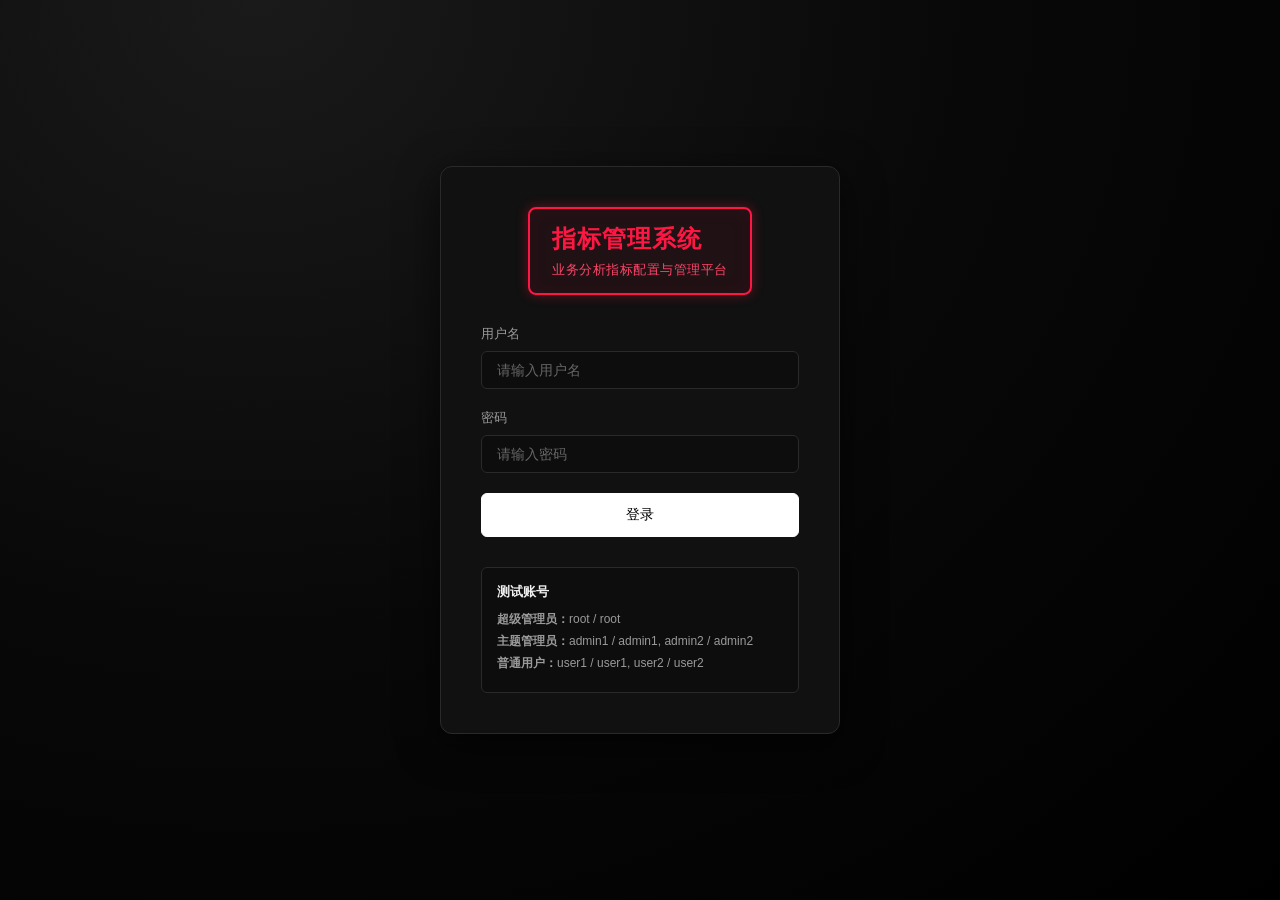
==== commit ca0df33a: "release: v0.05 指标目录、Open API 治理、审批流与工程化底座 Co-authored-by: Cursor <cursoragent@cursor.com>" ====
--- a/src/main/resources/static/index.html
+++ b/src/main/resources/static/index.html
@@ -9,14 +9,17 @@
 <body>
     <div class="container">
         <div class="header">
-            <h1>📊 指标管理系统</h1>
-            <p>业务分析指标配置与管理平台</p>
+            <div class="header-brand">
+                <h1>指标管理系统</h1>
+                <p>业务分析指标配置与管理平台</p>
+            </div>
         </div>
         
         <div class="nav">
             <div class="nav-links">
                 <a href="index.html" class="active">📊 指标管理</a>
                 <a href="admin.html" id="adminLink" style="display: none;">🔧 系统管理</a>
+                <a href="/swagger-ui.html" target="_blank">📖 API 文档</a>
             </div>
             <div class="user-info" id="userInfo" style="display: none;">
                 <span id="currentUser"></span>
@@ -34,16 +37,41 @@
             <div class="form-section">
                 <h2>指标列表</h2>
                 <div class="search-bar">
-                    <input type="text" id="searchKeyword" placeholder="搜索指标名称、编码、数据源、业务口径或负责人...">
-                    <button class="btn btn-primary" onclick="searchMetrics()">搜索</button>
+                    <input type="text" id="searchKeyword" placeholder="搜索指标名称、编码、数据源、业务口径或负责人..." onkeydown="if(event.key==='Enter'){event.preventDefault();applyListFilters();}">
+                    <button class="btn btn-primary" onclick="applyListFilters()">搜索</button>
                     <button class="btn btn-secondary" onclick="loadMetrics()">刷新</button>
                     <button type="button" id="btnAddMetric" class="btn btn-primary btn-add-metric" onclick="openCreateModal()" style="display: none;">新增指标</button>
+                    <button type="button" id="btnApprovals" class="btn btn-secondary" onclick="openApprovalModal()" style="display: none;">待审批</button>
+                    <button type="button" id="btnMySubmissions" class="btn btn-secondary" onclick="openSubmissionModal()">我的申请</button>
+                </div>
+                <div class="list-toolbar" style="margin: 12px 0; display: flex; gap: 10px; flex-wrap: wrap; align-items: center;">
+                    <label style="font-size:13px;color:var(--text-secondary);">筛选</label>
+                    <select id="statusFilter" onchange="applyListFilters()">
+                        <option value="">全部状态</option>
+                        <option value="ACTIVE">启用</option>
+                        <option value="PENDING_APPROVAL">待审批</option>
+                        <option value="DRAFT">草稿</option>
+                        <option value="DISABLED">停用</option>
+                        <option value="REJECTED">已驳回</option>
+                    </select>
+                    <select id="tagFilter" onchange="applyListFilters()">
+                        <option value="">全部标签</option>
+                    </select>
+                    <label style="font-size:13px;color:var(--text-secondary);margin-left:8px;">排序</label>
+                    <select id="sortBy" onchange="applyListFilters()">
+                        <option value="createdTime,desc">创建时间 ↓</option>
+                        <option value="createdTime,asc">创建时间 ↑</option>
+                        <option value="updatedTime,desc">更新时间 ↓</option>
+                        <option value="metricName,asc">名称 A-Z</option>
+                        <option value="metricName,desc">名称 Z-A</option>
+                    </select>
                 </div>
 
                 <div class="table-container">
                     <table>
                         <thead>
                             <tr>
+                                <th style="width:36px;">☆</th>
                                 <th>ID</th>
                                 <th>指标名称</th>
                                 <th>指标编码</th>
@@ -51,6 +79,7 @@
                                 <th>统计周期</th>
                                 <th>主题域</th>
                                 <th>数据源</th>
+                                <th>标签</th>
                                 <th>负责人</th>
                                 <th>状态</th>
                                 <th>创建时间</th>
@@ -59,7 +88,7 @@
                         </thead>
                         <tbody id="metricTableBody">
                             <tr>
-                                <td colspan="11" style="text-align: center; padding: 30px;">加载中...</td>
+                                <td colspan="13" style="text-align: center; padding: 30px;">加载中...</td>
                             </tr>
                         </tbody>
                     </table>
@@ -72,20 +101,32 @@
     <div id="metricModal" class="modal" onclick="handleModalBackdropClick(event)">
         <div class="modal-content" onclick="event.stopPropagation()">
             <span class="close" onclick="closeMetricModal()">&times;</span>
-            <h2 id="formTitle">新增指标</h2>
+            <div style="display:flex;justify-content:space-between;align-items:center;margin-bottom:10px;">
+                <h2 id="formTitle" style="margin:0;">新增指标</h2>
+                <button type="button" id="btnFavorite" class="btn btn-secondary" onclick="toggleFavorite()" style="display:none;">☆ 收藏</button>
+            </div>
+            <div id="metricDetailMeta" class="preview-meta" style="display:none;"></div>
+
+            <div class="modal-tabs">
+                <button type="button" class="modal-tab active" onclick="switchMetricTab('basic')">基本信息</button>
+                <button type="button" class="modal-tab" onclick="switchMetricTab('history')">版本历史</button>
+            </div>
 
             <form id="metricForm">
                 <input type="hidden" id="metricId">
+
+                <div id="tabBasic" class="modal-tab-panel active">
 
                 <div class="form-row">
                     <div class="form-group">
                         <label for="metricName">指标名称 *</label>
-                        <input type="text" id="metricName" required placeholder="请输入指标名称（唯一）">
+                        <input type="text" id="metricName" required placeholder="请输入指标名称（主题内唯一）">
                     </div>
 
                     <div class="form-group">
                         <label for="metricCode">指标编码 *</label>
-                        <input type="text" id="metricCode" required placeholder="请输入指标编码（唯一）">
+                        <input type="text" id="metricCode" required placeholder="请输入指标编码（唯一）"
+                            oninput="updateOpenApiUrlDisplay()">
                     </div>
                 </div>
 
@@ -126,6 +167,7 @@
                             <option value="ACTIVE">启用</option>
                             <option value="DRAFT">草稿</option>
                             <option value="DISABLED">停用</option>
+                            <option value="PENDING_APPROVAL">待审批</option>
                         </select>
                     </div>
                 </div>
@@ -133,12 +175,25 @@
                 <div class="form-row">
                     <div class="form-group">
                         <label for="dataSource">数据源 <span id="dataSourceRequiredMark">*</span></label>
-                        <input type="text" id="dataSource" placeholder="例如：vectordb、report_dw">
+                        <input type="text" id="dataSource" placeholder="标识下游使用的库/仓，如 vectordb、report_dw">
+                    </div>
+                </div>
+
+                <div class="form-group">
+                    <label>标签</label>
+                    <div class="param-editor">
+                        <div class="param-editor-hint">输入标签名后回车或点击添加，用于分类与筛选</div>
+                        <div id="tagChipList" class="item-list"></div>
+                        <div style="display:flex;gap:8px;margin-top:8px;">
+                            <input type="text" id="tagInput" placeholder="如：收入、用户" style="flex:1;">
+                            <button type="button" class="btn-add-param" onclick="addTagFromInput()">+ 添加标签</button>
+                        </div>
                     </div>
                 </div>
 
                 <div class="form-group">
                     <label for="sqlTemplate">SQL模版 <span id="sqlTemplateRequiredMark">*</span></label>
+                    <pre id="sqlPreview" class="sql-preview" style="display:none;"></pre>
                     <textarea id="sqlTemplate" rows="6" placeholder="请输入 SQL 模版，可使用 ${paramName} 作为参数占位符&#10;例如：SELECT city, COUNT(*) AS cnt FROM orders WHERE order_date &gt;= ${startDate} GROUP BY city" style="font-family: 'Courier New', monospace; font-size: 13px;"></textarea>
                 </div>
 
@@ -157,20 +212,82 @@
                 </div>
 
                 <div class="form-group">
-                    <button type="submit" class="btn btn-primary">保存</button>
+                    <label>允许 IP（Open API 访问限制）</label>
+                    <div class="param-editor">
+                        <div class="param-editor-hint">配置后仅 listed IP 可调用 Open API；留空表示不限制。本地测试常用 <code>127.0.0.1</code></div>
+                        <div class="ip-list-header">
+                            <span>IP 地址</span>
+                            <span>操作</span>
+                        </div>
+                        <div id="ipList"></div>
+                        <button type="button" class="btn-add-param" onclick="addIpRow()">+ 添加 IP</button>
+                    </div>
+                </div>
+
+                <div class="form-group" id="openApiUrlGroup" style="display: none;">
+                    <label for="openApiUrl">API 请求地址</label>
+                    <div class="api-url-row">
+                        <input type="text" id="openApiUrl" readonly>
+                        <button type="button" class="btn-copy" onclick="copyOpenApiUrl()">复制</button>
+                    </div>
+                    <pre id="openApiCurl" class="sql-preview" style="margin-top:8px;display:none;"></pre>
+                    <small style="color: var(--text-secondary); font-size: 12px;">若已配置 API 客户端，请求需携带 Header: X-API-Key</small>
+                </div>
+                </div>
+
+                <div id="tabHistory" class="modal-tab-panel">
+                    <div id="versionHistoryContent">
+                        <p style="color: var(--text-secondary);">保存指标后可查看版本快照与操作审计</p>
+                    </div>
+                </div>
+
+                <div class="form-group">
+                    <button type="submit" class="btn btn-primary" id="btnSubmitMetric">保存</button>
                     <button type="button" class="btn btn-secondary" onclick="closeMetricModal()">取消</button>
                 </div>
             </form>
         </div>
     </div>
 
+    <!-- 审批弹窗 -->
+    <div id="approvalModal" class="modal" onclick="if(event.target.id==='approvalModal')closeApprovalModal()">
+        <div class="modal-content modal-content-wide" onclick="event.stopPropagation()">
+            <span class="close" onclick="closeApprovalModal()">&times;</span>
+            <h2>待我审批</h2>
+            <p style="color:var(--text-secondary);font-size:13px;margin-bottom:12px;">
+                主题审批员（UserTopic.ADMIN）可审批所负责主题；系统角色 TOPIC_ADMIN 不等于审批权限。
+            </p>
+            <div id="approvalList"><p>加载中...</p></div>
+        </div>
+    </div>
+
+    <!-- 我的申请 -->
+    <div id="submissionModal" class="modal" onclick="if(event.target.id==='submissionModal')closeSubmissionModal()">
+        <div class="modal-content modal-content-wide" onclick="event.stopPropagation()">
+            <span class="close" onclick="closeSubmissionModal()">&times;</span>
+            <h2>我的申请</h2>
+            <p style="color:var(--text-secondary);font-size:13px;margin-bottom:12px;">
+                待审、已驳回的新增/变更申请；驳回后可编辑指标重新提交。
+            </p>
+            <div id="submissionList"><p>加载中...</p></div>
+        </div>
+    </div>
+
     <script>
-        const API_BASE = 'http://localhost:8080/api/metrics';
-        const AUTH_API = 'http://localhost:8080/api/auth';
-        const TOPIC_API = 'http://localhost:8080/api/topics';
+        const API_ORIGIN = window.location.origin;
+        const API_BASE = `${API_ORIGIN}/api/metrics`;
+        const APPROVAL_API = `${API_ORIGIN}/api/approvals`;
+        const AUTH_API = `${API_ORIGIN}/api/auth`;
+        const TOPIC_API = `${API_ORIGIN}/api/topics`;
+        const TAG_API = `${API_ORIGIN}/api/tags`;
+        const OPEN_API_BASE = `${window.location.origin}/api/open/metrics`;
         let currentUser = null;
         let allTopics = [];
+        let allTags = [];
+        let tagList = [];
+        let approverInfo = { canApprove: false, pendingCount: 0 };
         let paramList = [];
+        let ipList = [];
 
         function createParamItem(name, description, type, required) {
             return {
@@ -264,6 +381,420 @@
             renderParamList();
         }
 
+        function renderIpList() {
+            const container = document.getElementById('ipList');
+            if (!ipList.length) {
+                container.innerHTML = '<div class="param-empty">暂无 IP，留空则不限制访问</div>';
+                return;
+            }
+            container.innerHTML = ipList.map((ip, index) => `
+                <div class="ip-row">
+                    <input type="text" value="${escapeHtml(ip)}" placeholder="如 192.168.1.100"
+                        oninput="updateIpField(${index}, this.value)">
+                    <button type="button" class="btn-remove-param" onclick="removeIpRow(${index})">删除</button>
+                </div>
+            `).join('');
+        }
+
+        function updateIpField(index, value) {
+            if (ipList[index] !== undefined) {
+                ipList[index] = value;
+            }
+        }
+
+        function addIpRow(ip) {
+            ipList.push(ip || '');
+            renderIpList();
+        }
+
+        function removeIpRow(index) {
+            ipList.splice(index, 1);
+            renderIpList();
+        }
+
+        function loadIpsFromJson(json) {
+            ipList = [];
+            if (!json || !json.trim()) {
+                renderIpList();
+                return;
+            }
+            try {
+                const parsed = JSON.parse(json);
+                if (Array.isArray(parsed)) {
+                    ipList = parsed.map(String);
+                }
+            } catch (e) {
+                console.warn('允许 IP JSON 解析失败:', e);
+            }
+            renderIpList();
+        }
+
+        function serializeIps() {
+            const validIps = ipList.map(ip => (ip || '').trim()).filter(Boolean);
+            return validIps.length ? JSON.stringify(validIps) : null;
+        }
+
+        function resetIpEditor() {
+            ipList = [];
+            renderIpList();
+        }
+
+        function renderTagChips() {
+            const container = document.getElementById('tagChipList');
+            if (!tagList.length) {
+                container.innerHTML = '<span style="color:var(--text-secondary);font-size:12px;">暂无标签</span>';
+                return;
+            }
+            container.innerHTML = tagList.map((tag, i) =>
+                `<span class="item-tag">${escapeHtml(tag)} <button type="button" onclick="removeTag(${i})" style="background:none;border:none;color:inherit;cursor:pointer;">×</button></span>`
+            ).join('');
+        }
+
+        function addTagFromInput() {
+            const input = document.getElementById('tagInput');
+            const val = (input.value || '').trim();
+            if (val && !tagList.includes(val)) {
+                tagList.push(val);
+                renderTagChips();
+            }
+            input.value = '';
+        }
+
+        function removeTag(index) {
+            tagList.splice(index, 1);
+            renderTagChips();
+        }
+
+        function loadTagsFromList(tags) {
+            tagList = Array.isArray(tags) ? [...tags] : [];
+            renderTagChips();
+        }
+
+        function resetTagEditor() {
+            tagList = [];
+            renderTagChips();
+        }
+
+        async function loadAllTags() {
+            try {
+                const res = await fetch(TAG_API, { credentials: 'include' });
+                const result = await res.json();
+                if (result.success) {
+                    allTags = result.data || [];
+                    const sel = document.getElementById('tagFilter');
+                    sel.innerHTML = '<option value="">全部标签</option>' +
+                        allTags.map(t => `<option value="${escapeHtml(t.tagName)}">${escapeHtml(t.tagName)}</option>`).join('');
+                }
+            } catch (e) {
+                console.error('加载标签失败', e);
+            }
+        }
+
+        function buildListQuery() {
+            const keyword = document.getElementById('searchKeyword').value.trim();
+            const topicId = document.getElementById('topicSelect').value;
+            const status = document.getElementById('statusFilter').value;
+            const tag = document.getElementById('tagFilter').value;
+            const sort = document.getElementById('sortBy').value;
+            const params = new URLSearchParams();
+            if (keyword) params.set('keyword', keyword);
+            if (topicId) params.set('topicId', topicId);
+            if (status) params.set('status', status);
+            if (tag) params.set('tag', tag);
+            if (sort) params.set('sort', sort);
+            const qs = params.toString();
+            return qs ? `${API_BASE}?${qs}` : API_BASE;
+        }
+
+        async function applyListFilters() {
+            try {
+                const res = await fetch(buildListQuery(), { credentials: 'include' });
+                const result = await res.json();
+                if (result.success) renderMetricTable(result.data);
+            } catch (e) {
+                showMessage('加载失败: ' + e.message, 'error');
+            }
+        }
+
+        async function loadApproverInfo() {
+            try {
+                const res = await fetch(`${APPROVAL_API}/info`, { credentials: 'include' });
+                const result = await res.json();
+                if (result.success) {
+                    approverInfo = { canApprove: result.canApprove, pendingCount: result.pendingCount || 0 };
+                    const btn = document.getElementById('btnApprovals');
+                    if (approverInfo.canApprove) {
+                        btn.style.display = 'inline-block';
+                        btn.textContent = approverInfo.pendingCount > 0
+                            ? `待审批 (${approverInfo.pendingCount})` : '待审批';
+                    }
+                }
+            } catch (e) { /* ignore */ }
+        }
+
+        function openApprovalModal() {
+            document.getElementById('approvalModal').classList.add('show');
+            loadApprovalList();
+        }
+
+        function closeApprovalModal() {
+            document.getElementById('approvalModal').classList.remove('show');
+        }
+
+        function openSubmissionModal() {
+            document.getElementById('submissionModal').classList.add('show');
+            loadSubmissionList();
+        }
+
+        function closeSubmissionModal() {
+            document.getElementById('submissionModal').classList.remove('show');
+        }
+
+        async function loadSubmissionList() {
+            const box = document.getElementById('submissionList');
+            box.innerHTML = '<p>加载中...</p>';
+            try {
+                const res = await fetch(`${APPROVAL_API}/my-submissions`, { credentials: 'include' });
+                const result = await res.json();
+                const items = result.data || [];
+                if (!items.length) {
+                    box.innerHTML = '<p style="color:var(--text-secondary);">暂无进行中的申请</p>';
+                    return;
+                }
+                box.innerHTML = items.map(item => {
+                    const statusText = item.status === 'PENDING' || item.status === 'PENDING_APPROVAL'
+                        ? '待审批' : '已驳回';
+                    const rejectHint = item.reviewComment
+                        ? `<p class="reject-hint">驳回原因：${escapeHtml(item.reviewComment)}</p>` : '';
+                    const actionBtn = (item.status === 'REJECTED' || item.status === 'PENDING_APPROVAL')
+                        ? `<button class="btn btn-edit" onclick="closeSubmissionModal();editMetric(${item.metricId})">编辑并重新提交</button>`
+                        : '';
+                    return `
+                    <div class="version-item">
+                        <h4>${item.requestType === 'CREATE' ? '新增' : '变更'} · ${escapeHtml(item.metricName || '')} (${escapeHtml(item.metricCode || '')})</h4>
+                        <p>主题：${escapeHtml(item.topicName || '-')} · 状态：<span class="badge badge-${statusText === '待审批' ? 'draft' : 'disabled'}">${statusText}</span>
+                         · ${item.submittedTime ? new Date(item.submittedTime).toLocaleString('zh-CN') : ''}</p>
+                        ${rejectHint}
+                        <div style="margin-top:10px;">${actionBtn}</div>
+                    </div>`;
+                }).join('');
+            } catch (e) {
+                box.innerHTML = `<p class="message error">${escapeHtml(e.message)}</p>`;
+            }
+        }
+
+        function renderMetricPreviewBlock(metric, label) {
+            if (!metric) return '';
+            return `
+                <div class="approval-preview-block">
+                    <h5>${label}</h5>
+                    <p><strong>名称</strong> ${escapeHtml(metric.metricName || '-')} · <strong>编码</strong> ${escapeHtml(metric.metricCode || '-')}</p>
+                    <p><strong>口径</strong> ${escapeHtml(metric.businessCaliber || '-')}</p>
+                    <p><strong>数据源</strong> ${escapeHtml(metric.dataSource || '-')} · <strong>负责人</strong> ${escapeHtml(metric.owner || '-')}</p>
+                    <p><strong>状态</strong> ${getStatusText(metric.status)} · <strong>周期</strong> ${getStatPeriodText(metric.statPeriod)}</p>
+                    <pre class="sql-preview">${escapeHtml(metric.sqlTemplate || '（无 SQL）')}</pre>
+                </div>`;
+        }
+
+        async function loadApprovalList() {
+            const box = document.getElementById('approvalList');
+            box.innerHTML = '<p>加载中...</p>';
+            try {
+                const res = await fetch(`${APPROVAL_API}/pending`, { credentials: 'include' });
+                const result = await res.json();
+                const items = result.data || [];
+                if (!items.length) {
+                    box.innerHTML = '<p style="color:var(--text-secondary);">暂无待审批申请</p>';
+                    return;
+                }
+                box.innerHTML = items.map((item, idx) => {
+                    const idKey = item.requestType === 'CREATE' ? item.metricId : item.requestId;
+                    let diffHtml = '';
+                    if (item.requestType === 'UPDATE' && item.changedFields && item.changedFields.length) {
+                        diffHtml = `<p class="diff-fields">变更字段：${item.changedFields.map(f => escapeHtml(f)).join('、')}</p>`;
+                    }
+                    let previewHtml = renderMetricPreviewBlock(item.preview, item.requestType === 'CREATE' ? '申请内容' : '变更后');
+                    if (item.requestType === 'UPDATE' && item.current) {
+                        previewHtml = renderMetricPreviewBlock(item.current, '当前线上') + previewHtml;
+                    }
+                    return `
+                    <div class="version-item approval-item">
+                        <h4>${item.requestType === 'CREATE' ? '新增' : '变更'} · ${escapeHtml(item.metricName || '')} (${escapeHtml(item.metricCode || '')})</h4>
+                        <p>主题：${escapeHtml(item.topicName || '-')} · 提交人：${escapeHtml(item.submittedBy || '-')} · ${item.submittedTime ? new Date(item.submittedTime).toLocaleString('zh-CN') : ''}</p>
+                        ${diffHtml}
+                        ${previewHtml}
+                        <div style="margin-top:10px;display:flex;gap:8px;">
+                            <button class="btn btn-primary" onclick="handleApprove('${item.requestType}', ${idKey})">通过</button>
+                            <button class="btn btn-danger" onclick="handleReject('${item.requestType}', ${idKey})">驳回</button>
+                        </div>
+                    </div>`;
+                }).join('');
+            } catch (e) {
+                box.innerHTML = `<p class="message error">${escapeHtml(e.message)}</p>`;
+            }
+        }
+
+        async function handleApprove(type, id) {
+            const url = type === 'CREATE'
+                ? `${APPROVAL_API}/create/${id}/approve`
+                : `${APPROVAL_API}/update/${id}/approve`;
+            const res = await fetch(url, { method: 'POST', credentials: 'include', headers: { 'Content-Type': 'application/json' }, body: '{}' });
+            const result = await res.json();
+            showMessage(result.message, result.success ? 'success' : 'error');
+            if (result.success) {
+                loadApprovalList();
+                loadApproverInfo();
+                applyListFilters();
+            }
+        }
+
+        async function handleReject(type, id) {
+            const comment = prompt('驳回原因（可选）') || '';
+            const url = type === 'CREATE'
+                ? `${APPROVAL_API}/create/${id}/reject`
+                : `${APPROVAL_API}/update/${id}/reject`;
+            const res = await fetch(url, {
+                method: 'POST', credentials: 'include',
+                headers: { 'Content-Type': 'application/json' },
+                body: JSON.stringify({ comment })
+            });
+            const result = await res.json();
+            showMessage(result.message, result.success ? 'success' : 'error');
+            if (result.success) {
+                loadApprovalList();
+                loadApproverInfo();
+                applyListFilters();
+            }
+        }
+
+        function updateFavoriteButton(favorited) {
+            const btn = document.getElementById('btnFavorite');
+            const id = document.getElementById('metricId').value;
+            if (!id) {
+                btn.style.display = 'none';
+                return;
+            }
+            btn.style.display = 'inline-block';
+            btn.textContent = favorited ? '★ 已收藏' : '☆ 收藏';
+            btn.dataset.favorited = favorited ? '1' : '0';
+        }
+
+        async function toggleFavorite() {
+            const id = document.getElementById('metricId').value;
+            if (!id) return;
+            const favorited = document.getElementById('btnFavorite').dataset.favorited === '1';
+            const url = `${API_BASE}/${id}/favorite`;
+            const res = await fetch(url, { method: favorited ? 'DELETE' : 'POST', credentials: 'include' });
+            const result = await res.json();
+            if (result.success) {
+                updateFavoriteButton(!favorited);
+                showMessage(result.message, 'success');
+            } else {
+                showMessage(result.message, 'error');
+            }
+        }
+
+        function updateDetailMeta(metric) {
+            const el = document.getElementById('metricDetailMeta');
+            if (!metric || !metric.id) {
+                el.style.display = 'none';
+                return;
+            }
+            const tags = (metric.tags || []).map(t => `<span class="item-tag">${escapeHtml(t)}</span>`).join(' ') || '无';
+            el.innerHTML = `主题：${escapeHtml(metric.topicName || '-')} · 更新：${metric.updatedTime ? new Date(metric.updatedTime).toLocaleString('zh-CN') : '-'} · 标签：${tags}`;
+            el.style.display = 'block';
+        }
+
+        function switchMetricTab(tab) {
+            document.querySelectorAll('.modal-tab').forEach(btn => btn.classList.remove('active'));
+            document.querySelectorAll('.modal-tab-panel').forEach(panel => panel.classList.remove('active'));
+            document.getElementById('tab' + tab.charAt(0).toUpperCase() + tab.slice(1)).classList.add('active');
+            const tabs = ['basic', 'history'];
+            const idx = tabs.indexOf(tab);
+            if (idx >= 0) {
+                document.querySelectorAll('.modal-tab')[idx].classList.add('active');
+            }
+            if (tab === 'history') {
+                const metricId = document.getElementById('metricId').value;
+                if (metricId) {
+                    loadVersionHistory(metricId);
+                }
+            }
+        }
+
+        async function loadVersionHistory(metricId) {
+            const container = document.getElementById('versionHistoryContent');
+            container.innerHTML = '<p>加载中...</p>';
+            try {
+                const [vRes, aRes] = await Promise.all([
+                    fetch(`${API_BASE}/${metricId}/versions`, { credentials: 'include' }),
+                    fetch(`${API_BASE}/${metricId}/audit-logs`, { credentials: 'include' })
+                ]);
+                const versions = (await vRes.json()).data || [];
+                const audits = (await aRes.json()).data || [];
+
+                let html = '<h3 style="margin-bottom: 10px;">版本快照</h3><div class="version-list">';
+                if (!versions.length) {
+                    html += '<p style="color: var(--text-secondary);">暂无版本记录（启用状态下保存会自动快照）</p>';
+                } else {
+                    html += versions.map(v => `
+                        <div class="version-item">
+                            <h4>v${v.versionNo} — ${escapeHtml(v.changeSummary || '更新')}</h4>
+                            <p>${v.createdBy || '-'} · ${new Date(v.createdTime).toLocaleString('zh-CN')}</p>
+                        </div>
+                    `).join('');
+                }
+                html += '</div><h3 style="margin: 20px 0 10px;">操作审计</h3><div class="audit-list">';
+                if (!audits.length) {
+                    html += '<p style="color: var(--text-secondary);">暂无审计记录</p>';
+                } else {
+                    html += audits.map(a => `
+                        <div class="audit-item">
+                            <h4>${escapeHtml(a.action)} — ${escapeHtml(a.detail || '')}</h4>
+                            <p>${a.operator || '-'} · ${new Date(a.createdTime).toLocaleString('zh-CN')}</p>
+                        </div>
+                    `).join('');
+                }
+                html += '</div>';
+                container.innerHTML = html;
+            } catch (e) {
+                container.innerHTML = `<p class="message error">${escapeHtml(e.message)}</p>`;
+            }
+        }
+
+        function buildOpenApiUrl(metricCode) {
+            if (!metricCode) return '';
+            return `${OPEN_API_BASE}?code=${encodeURIComponent(metricCode)}`;
+        }
+
+        function updateOpenApiUrlDisplay() {
+            const code = document.getElementById('metricCode').value.trim();
+            const url = buildOpenApiUrl(code);
+            document.getElementById('openApiUrl').value = url;
+            const group = document.getElementById('openApiUrlGroup');
+            group.style.display = url ? 'block' : 'none';
+            const curlEl = document.getElementById('openApiCurl');
+            if (url) {
+                curlEl.style.display = 'block';
+                curlEl.textContent = `curl -H "X-API-Key: YOUR_KEY" "${url}"`;
+            } else {
+                curlEl.style.display = 'none';
+            }
+        }
+
+        function copyOpenApiUrl() {
+            const input = document.getElementById('openApiUrl');
+            const url = input.value;
+            if (!url) return;
+            navigator.clipboard.writeText(url).then(() => {
+                showMessage('API 地址已复制', 'success');
+            }).catch(() => {
+                input.select();
+                document.execCommand('copy');
+                showMessage('API 地址已复制', 'success');
+            });
+        }
+
         function showMessage(text, type) {
             const msgDiv = document.getElementById('message');
             msgDiv.textContent = text;
@@ -279,55 +810,34 @@
         }
 
         function getStatusText(status) {
-            const map = { DRAFT: '草稿', ACTIVE: '启用', DISABLED: '停用' };
+            const map = {
+                DRAFT: '草稿', ACTIVE: '启用', DISABLED: '停用',
+                PENDING_APPROVAL: '待审批', REJECTED: '已驳回'
+            };
             return map[status] || status || '-';
         }
 
         function getStatusClass(status) {
-            const map = { DRAFT: 'draft', ACTIVE: 'active', DISABLED: 'disabled' };
+            const map = {
+                DRAFT: 'draft', ACTIVE: 'active', DISABLED: 'disabled',
+                PENDING_APPROVAL: 'draft', REJECTED: 'disabled'
+            };
             return map[status] || 'draft';
         }
 
-        // 加载所有指标
         async function loadMetrics() {
-            try {
-                const response = await fetch(API_BASE, {
-                    credentials: 'include'
-                });
-                const result = await response.json();
-                
-                if (result.success) {
-                    renderMetricTable(result.data);
-                } else {
-                    showMessage('加载失败: ' + result.message, 'error');
-                }
-            } catch (error) {
-                showMessage('网络错误: ' + error.message, 'error');
-            }
-        }
-
-        // 搜索指标
-        async function searchMetrics() {
-            const keyword = document.getElementById('searchKeyword').value.trim();
-            
-            if (!keyword) {
-                loadMetrics();
-                return;
-            }
-
-            try {
-                const response = await fetch(`${API_BASE}/search?keyword=${encodeURIComponent(keyword)}`, {
-                    credentials: 'include'
-                });
-                const result = await response.json();
-                
-                if (result.success) {
-                    renderMetricTable(result.data);
-                } else {
-                    showMessage('搜索失败: ' + result.message, 'error');
-                }
-            } catch (error) {
-                showMessage('网络错误: ' + error.message, 'error');
+            await applyListFilters();
+        }
+
+        async function toggleFavoriteInList(id, currentlyFavorited, btnEl) {
+            const url = `${API_BASE}/${id}/favorite`;
+            const res = await fetch(url, { method: currentlyFavorited ? 'DELETE' : 'POST', credentials: 'include' });
+            const result = await res.json();
+            if (result.success) {
+                btnEl.textContent = currentlyFavorited ? '☆' : '★';
+                btnEl.dataset.favorited = currentlyFavorited ? '0' : '1';
+            } else {
+                showMessage(result.message, 'error');
             }
         }
 
@@ -341,32 +851,41 @@
             const tbody = document.getElementById('metricTableBody');
             
             if (!metrics || metrics.length === 0) {
-                tbody.innerHTML = '<tr><td colspan="11" style="text-align: center; padding: 30px;">暂无数据</td></tr>';
+                tbody.innerHTML = '<tr><td colspan="13" style="text-align: center; padding: 30px;">暂无数据</td></tr>';
                 return;
             }
 
-            tbody.innerHTML = metrics.map(metric => `
+            tbody.innerHTML = metrics.map(metric => {
+                const fav = !!metric.favorited;
+                const pendingBadge = metric.hasPendingUpdate
+                    ? ' <span class="badge badge-draft" title="有待审变更">变更审</span>' : '';
+                const rejectedHint = metric.status === 'REJECTED'
+                    ? ' <span class="badge badge-disabled" title="可编辑后重新提交">可重提</span>' : '';
+                return `
                 <tr>
+                    <td><button type="button" class="btn-star" data-favorited="${fav ? '1' : '0'}" onclick="toggleFavoriteInList(${metric.id}, ${fav}, this)">${fav ? '★' : '☆'}</button></td>
                     <td>${metric.id}</td>
-                    <td>${metric.metricName}</td>
-                    <td>${metric.metricCode || '-'}</td>
-                    <td title="${metric.businessCaliber || ''}">${truncateText(metric.businessCaliber, 30)}</td>
+                    <td>${escapeHtml(metric.metricName)}</td>
+                    <td>${escapeHtml(metric.metricCode || '-')}</td>
+                    <td title="${escapeHtml(metric.businessCaliber || '')}">${truncateText(metric.businessCaliber, 30)}</td>
                     <td>${getStatPeriodText(metric.statPeriod)}</td>
-                    <td>${metric.topicName || '-'}</td>
-                    <td>${metric.dataSource || '-'}</td>
-                    <td>${metric.owner || '-'}</td>
+                    <td>${escapeHtml(metric.topicName || '-')}</td>
+                    <td>${escapeHtml(metric.dataSource || '-')}</td>
+                    <td>${(metric.tags || []).map(t => `<span class="item-tag">${escapeHtml(t)}</span>`).join(' ') || '-'}</td>
+                    <td>${escapeHtml(metric.owner || '-')}</td>
                     <td>
                         <span class="badge badge-${getStatusClass(metric.status)}">
                             ${getStatusText(metric.status)}
-                        </span>
+                        </span>${pendingBadge}${rejectedHint}
                     </td>
                     <td>${new Date(metric.createdTime).toLocaleString('zh-CN')}</td>
                     <td>
-                        ${canEdit() ? `<button class="btn btn-edit" onclick="editMetric(${metric.id})">编辑</button>` : ''}
-                        ${canEdit() ? `<button class="btn btn-danger" onclick="deleteMetric(${metric.id})">删除</button>` : ''}
+                        <button class="btn btn-view" onclick="viewMetric(${metric.id})">查看</button>
+                        ${canSubmitMetric() ? `<button class="btn btn-edit" onclick="editMetric(${metric.id})">编辑</button>` : ''}
+                        ${canDeleteMetric() ? `<button class="btn btn-danger" onclick="deleteMetric(${metric.id})">删除</button>` : ''}
                     </td>
-                </tr>
-            `).join('');
+                </tr>`;
+            }).join('');
         }
 
         function openMetricModal() {
@@ -388,6 +907,7 @@
 
         function openCreateModal() {
             resetForm();
+            setFormReadonly(false);
             document.getElementById('formTitle').textContent = '新增指标';
             openMetricModal();
         }
@@ -404,10 +924,15 @@
             document.getElementById('dataSource').value = metric.dataSource || '';
             document.getElementById('sqlTemplate').value = metric.sqlTemplate || '';
             loadParamsFromJson(metric.paramDefinition || '');
+            loadIpsFromJson(metric.allowedIps || '');
+            loadTagsFromList(metric.tags || []);
+            updateOpenApiUrlDisplay();
             updateSqlFieldsRequired();
-        }
-
-        async function editMetric(id) {
+            updateDetailMeta(metric);
+            updateFavoriteButton(!!metric.favorited);
+        }
+
+        async function viewMetric(id) {
             try {
                 const response = await fetch(`${API_BASE}/${id}`, {
                     credentials: 'include'
@@ -416,7 +941,71 @@
 
                 if (result.success) {
                     fillMetricForm(result.data);
+                    document.getElementById('formTitle').textContent = '查看指标';
+                    setFormReadonly(true);
+                    openMetricModal();
+                } else {
+                    showMessage('加载失败: ' + result.message, 'error');
+                }
+            } catch (error) {
+                showMessage('网络错误: ' + error.message, 'error');
+            }
+        }
+
+        function setFormReadonly(readonly) {
+            const form = document.getElementById('metricForm');
+            const sqlTa = document.getElementById('sqlTemplate');
+            const sqlPre = document.getElementById('sqlPreview');
+            if (readonly) {
+                sqlPre.textContent = sqlTa.value || '（无 SQL）';
+                sqlPre.style.display = 'block';
+                sqlTa.style.display = 'none';
+            } else {
+                sqlPre.style.display = 'none';
+                sqlTa.style.display = 'block';
+            }
+            form.querySelectorAll('input, select, textarea, button.btn-add-param, button.btn-remove-param').forEach(el => {
+                if (el.type === 'submit' || el.classList.contains('btn-secondary')) {
+                    el.style.display = readonly ? 'none' : '';
+                    return;
+                }
+                if (el.onclick && (String(el.getAttribute('onclick')).includes('addIpRow') ||
+                    String(el.getAttribute('onclick')).includes('addParamRow') ||
+                    String(el.getAttribute('onclick')).includes('removeIpRow') ||
+                    String(el.getAttribute('onclick')).includes('removeParamRow'))) {
+                    el.style.display = readonly ? 'none' : '';
+                    return;
+                }
+                el.readOnly = readonly;
+                el.disabled = readonly && el.tagName === 'SELECT';
+            });
+            document.querySelector('.btn-copy').style.display = 'inline-block';
+            updateStatusOptions();
+        }
+
+        function updateStatusOptions() {
+            const sel = document.getElementById('status');
+            const pendingOpt = sel.querySelector('option[value="PENDING_APPROVAL"]');
+            const showPending = currentUser && (currentUser.canApprove || currentUser.role === 'SUPER_ADMIN');
+            if (pendingOpt) {
+                pendingOpt.style.display = showPending ? '' : 'none';
+            }
+            if (!showPending && sel.value === 'PENDING_APPROVAL') {
+                sel.value = 'ACTIVE';
+            }
+        }
+
+        async function editMetric(id) {
+            try {
+                const response = await fetch(`${API_BASE}/${id}`, {
+                    credentials: 'include'
+                });
+                const result = await response.json();
+
+                if (result.success) {
+                    fillMetricForm(result.data);
                     document.getElementById('formTitle').textContent = '编辑指标';
+                    setFormReadonly(false);
                     openMetricModal();
                 } else {
                     showMessage('加载失败: ' + result.message, 'error');
@@ -451,7 +1040,8 @@
         }
 
         function updateSqlFieldsRequired() {
-            const isDraft = document.getElementById('status').value === 'DRAFT';
+            const st = document.getElementById('status').value;
+            const isDraft = st === 'DRAFT';
             const markDisplay = isDraft ? 'none' : 'inline';
             document.getElementById('dataSourceRequiredMark').style.display = markDisplay;
             document.getElementById('sqlTemplateRequiredMark').style.display = markDisplay;
@@ -466,6 +1056,15 @@
             document.getElementById('status').value = 'ACTIVE';
             document.getElementById('formTitle').textContent = '新增指标';
             resetParamEditor();
+            resetIpEditor();
+            resetTagEditor();
+            document.getElementById('metricDetailMeta').style.display = 'none';
+            document.getElementById('btnFavorite').style.display = 'none';
+            document.getElementById('versionHistoryContent').innerHTML =
+                '<p style="color: var(--text-secondary);">保存指标后可查看版本快照与操作审计</p>';
+            switchMetricTab('basic');
+            setFormReadonly(false);
+            updateOpenApiUrlDisplay();
             updateSqlFieldsRequired();
         }
 
@@ -486,7 +1085,9 @@
                 status: document.getElementById('status').value,
                 dataSource: document.getElementById('dataSource').value.trim(),
                 sqlTemplate: document.getElementById('sqlTemplate').value.trim(),
-                paramDefinition: serializeParams()
+                paramDefinition: serializeParams(),
+                allowedIps: serializeIps(),
+                tags: tagList
             };
 
             try {
@@ -505,9 +1106,14 @@
                 const result = await response.json();
                 
                 if (result.success) {
-                    showMessage(id ? '更新成功' : '创建成功', 'success');
+                    let msg = result.message || (id ? '更新成功' : '创建成功');
+                    if (result.warnings && result.warnings.length) {
+                        msg += '（提示：' + result.warnings.join('；') + '）';
+                    }
+                    showMessage(msg, 'success');
                     closeMetricModal();
                     loadMetrics();
+                    loadAllTags();
                 } else {
                     showMessage('操作失败: ' + result.message, 'error');
                 }
@@ -519,10 +1125,16 @@
         // 页面加载时获取数据
         window.addEventListener('load', async function() {
             renderParamList();
+            renderIpList();
+            renderTagChips();
             updateSqlFieldsRequired();
+            document.getElementById('tagInput').addEventListener('keydown', e => {
+                if (e.key === 'Enter') { e.preventDefault(); addTagFromInput(); }
+            });
             await checkLogin();
             if (currentUser) {
                 await loadTopics();
+                await loadAllTags();
                 loadMetrics();
                 updateUI();
             }
@@ -571,57 +1183,36 @@
                     
                     // 监听主题筛选
                     navTopicSelect.addEventListener('change', function() {
-                        const topicId = this.value;
-                        if (topicId) {
-                            loadMetricsByTopic(topicId);
-                        } else {
-                            loadMetrics();
-                        }
+                        applyListFilters();
                     });
                 }
             } catch (error) {
                 console.error('加载主题失败:', error);
             }
         }
-        
-        // 根据主题加载指标
-        async function loadMetricsByTopic(topicId) {
-            try {
-                const response = await fetch(`${API_BASE}/topic/${topicId}`, {
-                    credentials: 'include'
-                });
-                const result = await response.json();
-                
-                if (result.success) {
-                    renderMetricTable(result.data);
-                } else {
-                    showMessage('加载失败: ' + result.message, 'error');
-                }
-            } catch (error) {
-                showMessage('网络错误: ' + error.message, 'error');
-            }
-        }
-        
+
         // 更新UI
         function updateUI() {
             if (!currentUser) return;
             
             document.getElementById('userInfo').style.display = 'flex';
+            const roleSuffix = currentUser.isTopicApprover ? ' · 主题审批员' : '';
             document.getElementById('currentUser').textContent = 
-                `${currentUser.realName || currentUser.username} (${getRoleText(currentUser.role)})`;
+                `${currentUser.realName || currentUser.username} (${getRoleText(currentUser.role)}${roleSuffix})`;
+            document.getElementById('currentUser').title = currentUser.roleHint || '';
             
-            // 显示管理员链接
-            if (currentUser.role === 'SUPER_ADMIN') {
+            if (currentUser.canAccessAdmin) {
                 document.getElementById('adminLink').style.display = 'inline';
             }
             
             const addBtn = document.getElementById('btnAddMetric');
-            if (canEdit()) {
+            if (canSubmitMetric()) {
                 addBtn.style.display = 'inline-block';
             } else {
                 addBtn.style.display = 'none';
-                showMessage('您当前只有查看权限，如需编辑请联系管理员', 'error');
-            }
+            }
+            updateStatusOptions();
+            loadApproverInfo();
         }
         
         // 获取角色文本
@@ -634,10 +1225,13 @@
             return roleMap[role] || role;
         }
         
-        // 检查是否有编辑权限
-        function canEdit() {
+        function canSubmitMetric() {
+            return !!currentUser;
+        }
+
+        function canDeleteMetric() {
             if (!currentUser) return false;
-            return currentUser.role === 'SUPER_ADMIN' || currentUser.role === 'TOPIC_ADMIN';
+            return !!currentUser.canDeleteMetric;
         }
         
         // 退出登录
--- a/src/main/resources/static/theme.css
+++ b/src/main/resources/static/theme.css
@@ -56,20 +56,44 @@
 .header {
     background: linear-gradient(180deg, #1a1a1a 0%, #0d0d0d 100%);
     color: var(--text-primary);
-    padding: 30px;
-    text-align: center;
+    padding: 24px 30px;
+    text-align: left;
     border-bottom: 1px solid var(--border);
-}
-
-.header h1 {
+    display: flex;
+    justify-content: flex-start;
+    align-items: center;
+}
+
+.header-brand {
+    display: inline-block;
+    padding: 14px 22px;
+    border: 2px solid #ff1744;
+    border-radius: 8px;
+    box-shadow: 0 0 12px rgba(255, 23, 68, 0.35), inset 0 0 20px rgba(255, 23, 68, 0.06);
+    background: rgba(255, 23, 68, 0.06);
+}
+
+.header-brand h1 {
     font-size: 28px;
-    margin-bottom: 10px;
+    margin: 0 0 6px 0;
     letter-spacing: 1px;
-}
-
-.header p {
-    color: var(--text-secondary);
+    color: #ff1744;
+    font-weight: 700;
+}
+
+.header-brand p {
+    margin: 0;
     font-size: 14px;
+    color: #ff4569;
+    letter-spacing: 0.5px;
+}
+
+.header-brand--compact h1 {
+    font-size: 24px;
+}
+
+.header-brand--compact p {
+    font-size: 13px;
 }
 
 .nav {
@@ -547,6 +571,71 @@
     background: rgba(34, 197, 94, 0.1);
 }
 
+.ip-list-header {
+    display: grid;
+    grid-template-columns: 1fr 70px;
+    gap: 10px;
+    padding: 0 5px 8px;
+    color: var(--text-muted);
+    font-size: 13px;
+    font-weight: 500;
+    border-bottom: 1px solid var(--border);
+    margin-bottom: 8px;
+}
+
+.ip-row {
+    display: grid;
+    grid-template-columns: 1fr 70px;
+    gap: 10px;
+    margin-bottom: 8px;
+    align-items: center;
+}
+
+.api-url-row {
+    display: flex;
+    gap: 10px;
+    align-items: center;
+}
+
+.api-url-row input {
+    flex: 1;
+    font-family: 'Courier New', monospace;
+    font-size: 13px;
+    background: var(--bg-input);
+    color: var(--text-secondary);
+    cursor: text;
+}
+
+.btn-copy {
+    background: transparent;
+    color: var(--text-primary);
+    border: 1px solid var(--border-light);
+    padding: 10px 16px;
+    border-radius: 6px;
+    cursor: pointer;
+    font-size: 13px;
+    white-space: nowrap;
+}
+
+.btn-copy:hover {
+    border-color: var(--accent);
+    color: var(--accent);
+}
+
+.btn-view {
+    background: transparent;
+    color: var(--text-secondary);
+    border: 1px solid var(--border-light);
+    padding: 6px 12px;
+    font-size: 12px;
+    margin-right: 5px;
+}
+
+.btn-view:hover {
+    border-color: var(--text-primary);
+    color: var(--text-primary);
+}
+
 /* Tab 按钮（admin 页） */
 .tab-buttons {
     margin-bottom: 20px;
@@ -583,6 +672,143 @@
 
 .tab-content.active {
     display: block;
+}
+
+.modal-tabs {
+    display: flex;
+    gap: 8px;
+    margin-bottom: 20px;
+    border-bottom: 1px solid var(--border);
+    padding-bottom: 12px;
+}
+
+.modal-tab {
+    padding: 8px 16px;
+    border: 1px solid var(--border);
+    background: var(--bg-input);
+    color: var(--text-secondary);
+    border-radius: 6px;
+    cursor: pointer;
+    font-size: 13px;
+}
+
+.modal-tab.active {
+    background: var(--accent);
+    color: #000;
+    border-color: var(--accent);
+}
+
+.modal-tab-panel {
+    display: none;
+}
+
+.modal-tab-panel.active {
+    display: block;
+}
+
+.preview-meta {
+    font-size: 12px;
+    color: var(--text-secondary);
+    margin: 10px 0;
+}
+
+.preview-sql {
+    background: var(--bg-input);
+    border: 1px solid var(--border);
+    padding: 10px;
+    border-radius: 6px;
+    font-family: 'Courier New', monospace;
+    font-size: 12px;
+    margin-bottom: 12px;
+    word-break: break-all;
+}
+
+.preview-param-row {
+    display: grid;
+    grid-template-columns: 140px 1fr;
+    gap: 10px;
+    margin-bottom: 8px;
+    align-items: center;
+}
+
+.version-list, .audit-list {
+    max-height: 400px;
+    overflow-y: auto;
+}
+
+.version-item, .audit-item {
+    border: 1px solid var(--border);
+    border-radius: 6px;
+    padding: 12px;
+    margin-bottom: 10px;
+    background: var(--bg-input);
+}
+
+.version-item h4, .audit-item h4 {
+    font-size: 14px;
+    margin-bottom: 6px;
+}
+
+.version-item p, .audit-item p {
+    font-size: 12px;
+    color: var(--text-secondary);
+}
+
+.modal-content-wide {
+    max-width: 920px;
+    width: 95%;
+}
+
+.sql-preview {
+    background: var(--bg-input);
+    border: 1px solid var(--border);
+    border-radius: 6px;
+    padding: 12px;
+    font-family: 'Courier New', monospace;
+    font-size: 12px;
+    white-space: pre-wrap;
+    word-break: break-all;
+    max-height: 200px;
+    overflow: auto;
+    color: var(--text-primary);
+}
+
+.approval-preview-block {
+    margin-top: 10px;
+    padding: 10px;
+    border-left: 3px solid var(--accent);
+    background: rgba(255, 255, 255, 0.02);
+}
+
+.approval-preview-block h5 {
+    font-size: 13px;
+    margin-bottom: 6px;
+    color: var(--accent);
+}
+
+.diff-fields {
+    color: var(--accent) !important;
+    font-weight: 500;
+}
+
+.reject-hint {
+    color: #ff6b6b !important;
+    margin-top: 6px;
+}
+
+.btn-star {
+    background: none;
+    border: none;
+    cursor: pointer;
+    font-size: 16px;
+    color: #ffd166;
+    padding: 0;
+}
+
+.api-key-display {
+    font-family: 'Courier New', monospace;
+    font-size: 12px;
+    word-break: break-all;
 }
 
 /* 登录页 */
@@ -608,16 +834,8 @@
     margin-bottom: 30px;
 }
 
-.login-header h1 {
-    color: var(--text-primary);
-    font-size: 28px;
-    margin-bottom: 10px;
-    letter-spacing: 1px;
-}
-
-.login-header p {
-    color: var(--text-secondary);
-    font-size: 14px;
+.login-header .header-brand {
+    text-align: left;
 }
 
 .login-container .btn {
@@ -662,3 +880,9 @@
     border: 1px solid var(--border);
     min-height: 50px;
 }
+
+.btn-filter.active {
+    background: var(--accent);
+    color: #000;
+    border-color: var(--accent);
+}
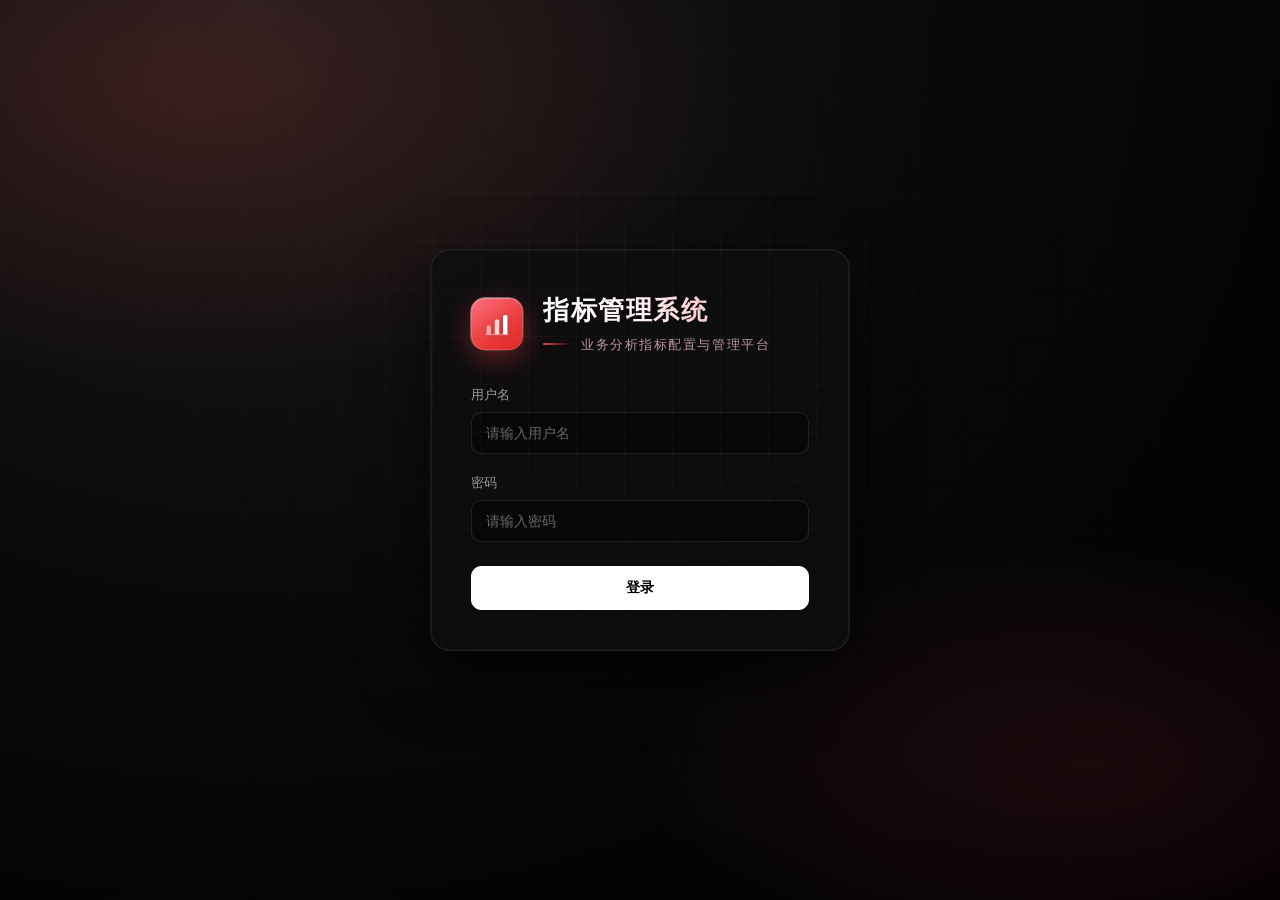
==== commit 80cd04a4: "release: v1.0.0 指标管理平台正式版 Package rename to org.sqldm, remove tags/favorites/Flyway, manual SQL init" ====
--- a/src/main/resources/static/index.html
+++ b/src/main/resources/static/index.html
@@ -9,9 +9,19 @@
 <body>
     <div class="container">
         <div class="header">
-            <div class="header-brand">
-                <h1>指标管理系统</h1>
-                <p>业务分析指标配置与管理平台</p>
+            <div class="app-brand">
+                <div class="app-brand__mark" aria-hidden="true">
+                    <svg viewBox="0 0 40 40" fill="none" xmlns="http://www.w3.org/2000/svg">
+                        <rect x="6" y="22" width="6" height="12" rx="2" fill="currentColor" opacity="0.55"/>
+                        <rect x="17" y="14" width="6" height="20" rx="2" fill="currentColor" opacity="0.8"/>
+                        <rect x="28" y="8" width="6" height="26" rx="2" fill="currentColor"/>
+                        <path d="M5 34h30" stroke="currentColor" stroke-width="2" stroke-linecap="round" opacity="0.35"/>
+                    </svg>
+                </div>
+                <div class="app-brand__text">
+                    <h1 class="app-brand__title">指标管理系统</h1>
+                    <p class="app-brand__subtitle">业务分析指标配置与管理平台</p>
+                </div>
             </div>
         </div>
         
@@ -54,9 +64,6 @@
                         <option value="DISABLED">停用</option>
                         <option value="REJECTED">已驳回</option>
                     </select>
-                    <select id="tagFilter" onchange="applyListFilters()">
-                        <option value="">全部标签</option>
-                    </select>
                     <label style="font-size:13px;color:var(--text-secondary);margin-left:8px;">排序</label>
                     <select id="sortBy" onchange="applyListFilters()">
                         <option value="createdTime,desc">创建时间 ↓</option>
@@ -71,7 +78,6 @@
                     <table>
                         <thead>
                             <tr>
-                                <th style="width:36px;">☆</th>
                                 <th>ID</th>
                                 <th>指标名称</th>
                                 <th>指标编码</th>
@@ -79,7 +85,6 @@
                                 <th>统计周期</th>
                                 <th>主题域</th>
                                 <th>数据源</th>
-                                <th>标签</th>
                                 <th>负责人</th>
                                 <th>状态</th>
                                 <th>创建时间</th>
@@ -88,7 +93,7 @@
                         </thead>
                         <tbody id="metricTableBody">
                             <tr>
-                                <td colspan="13" style="text-align: center; padding: 30px;">加载中...</td>
+                                <td colspan="11" style="text-align: center; padding: 30px;">加载中...</td>
                             </tr>
                         </tbody>
                     </table>
@@ -101,10 +106,7 @@
     <div id="metricModal" class="modal" onclick="handleModalBackdropClick(event)">
         <div class="modal-content" onclick="event.stopPropagation()">
             <span class="close" onclick="closeMetricModal()">&times;</span>
-            <div style="display:flex;justify-content:space-between;align-items:center;margin-bottom:10px;">
-                <h2 id="formTitle" style="margin:0;">新增指标</h2>
-                <button type="button" id="btnFavorite" class="btn btn-secondary" onclick="toggleFavorite()" style="display:none;">☆ 收藏</button>
-            </div>
+            <h2 id="formTitle" style="margin:0;">新增指标</h2>
             <div id="metricDetailMeta" class="preview-meta" style="display:none;"></div>
 
             <div class="modal-tabs">
@@ -180,27 +182,15 @@
                 </div>
 
                 <div class="form-group">
-                    <label>标签</label>
-                    <div class="param-editor">
-                        <div class="param-editor-hint">输入标签名后回车或点击添加，用于分类与筛选</div>
-                        <div id="tagChipList" class="item-list"></div>
-                        <div style="display:flex;gap:8px;margin-top:8px;">
-                            <input type="text" id="tagInput" placeholder="如：收入、用户" style="flex:1;">
-                            <button type="button" class="btn-add-param" onclick="addTagFromInput()">+ 添加标签</button>
-                        </div>
-                    </div>
-                </div>
-
-                <div class="form-group">
                     <label for="sqlTemplate">SQL模版 <span id="sqlTemplateRequiredMark">*</span></label>
                     <pre id="sqlPreview" class="sql-preview" style="display:none;"></pre>
-                    <textarea id="sqlTemplate" rows="6" placeholder="请输入 SQL 模版，可使用 ${paramName} 作为参数占位符&#10;例如：SELECT city, COUNT(*) AS cnt FROM orders WHERE order_date &gt;= ${startDate} GROUP BY city" style="font-family: 'Courier New', monospace; font-size: 13px;"></textarea>
+                    <textarea id="sqlTemplate" rows="6" placeholder="请输入 SQL 模版，可使用 ${参数名} 作为占位符&#10;例如：SELECT * FROM t WHERE id = ${AAA}  （${AAA} 对应下方参数名 AAA）" style="font-family: 'Courier New', monospace; font-size: 13px;"></textarea>
                 </div>
 
                 <div class="form-group">
                     <label>参数定义</label>
                     <div class="param-editor">
-                        <div class="param-editor-hint">点击「添加参数」手动新增参数，并在右侧填写说明</div>
+                        <div class="param-editor-hint">与 SQL 模版中的 <code>${参数名}</code> 一一对应：例如 SQL 里写 <code>${AAA}</code>，此处「参数名」填 <code>AAA</code>（不含 ${}）。点击「添加参数」新增，并在「说明」列填写含义。</div>
                         <div class="param-list-header">
                             <span>参数名</span>
                             <span>说明</span>
@@ -211,19 +201,6 @@
                     </div>
                 </div>
 
-                <div class="form-group">
-                    <label>允许 IP（Open API 访问限制）</label>
-                    <div class="param-editor">
-                        <div class="param-editor-hint">配置后仅 listed IP 可调用 Open API；留空表示不限制。本地测试常用 <code>127.0.0.1</code></div>
-                        <div class="ip-list-header">
-                            <span>IP 地址</span>
-                            <span>操作</span>
-                        </div>
-                        <div id="ipList"></div>
-                        <button type="button" class="btn-add-param" onclick="addIpRow()">+ 添加 IP</button>
-                    </div>
-                </div>
-
                 <div class="form-group" id="openApiUrlGroup" style="display: none;">
                     <label for="openApiUrl">API 请求地址</label>
                     <div class="api-url-row">
@@ -231,7 +208,6 @@
                         <button type="button" class="btn-copy" onclick="copyOpenApiUrl()">复制</button>
                     </div>
                     <pre id="openApiCurl" class="sql-preview" style="margin-top:8px;display:none;"></pre>
-                    <small style="color: var(--text-secondary); font-size: 12px;">若已配置 API 客户端，请求需携带 Header: X-API-Key</small>
                 </div>
                 </div>
 
@@ -241,9 +217,9 @@
                     </div>
                 </div>
 
-                <div class="form-group">
+                <div class="form-group" id="metricFormActions">
                     <button type="submit" class="btn btn-primary" id="btnSubmitMetric">保存</button>
-                    <button type="button" class="btn btn-secondary" onclick="closeMetricModal()">取消</button>
+                    <button type="button" class="btn btn-secondary" id="btnCancelMetric" onclick="closeMetricModal()">取消</button>
                 </div>
             </form>
         </div>
@@ -279,15 +255,13 @@
         const APPROVAL_API = `${API_ORIGIN}/api/approvals`;
         const AUTH_API = `${API_ORIGIN}/api/auth`;
         const TOPIC_API = `${API_ORIGIN}/api/topics`;
-        const TAG_API = `${API_ORIGIN}/api/tags`;
         const OPEN_API_BASE = `${window.location.origin}/api/open/metrics`;
         let currentUser = null;
         let allTopics = [];
-        let allTags = [];
-        let tagList = [];
+        let assignedTopicIds = new Set();
         let approverInfo = { canApprove: false, pendingCount: 0 };
         let paramList = [];
-        let ipList = [];
+        let metricEditSnapshot = null;
 
         function createParamItem(name, description, type, required) {
             return {
@@ -302,6 +276,7 @@
             const container = document.getElementById('paramList');
             if (!paramList.length) {
                 container.innerHTML = '<div class="param-empty">暂无参数，点击「添加参数」新增</div>';
+                updateSubmitButtonState();
                 return;
             }
 
@@ -309,11 +284,12 @@
                 <div class="param-row">
                     <input type="text" value="${escapeHtml(param.name)}" placeholder="参数名，如 AAA"
                         oninput="updateParamField(${index}, 'name', this.value)">
-                    <input type="text" value="${escapeHtml(param.description)}" placeholder="参数说明"
+                    <input type="text" value="${escapeHtml(param.description)}" placeholder="参数含义说明"
                         oninput="updateParamField(${index}, 'description', this.value)">
                     <button type="button" class="btn-remove-param" onclick="removeParamRow(${index})">删除</button>
                 </div>
             `).join('');
+            updateSubmitButtonState();
         }
 
         function escapeHtml(text) {
@@ -324,10 +300,32 @@
                 .replace(/"/g, '&quot;');
         }
 
+        async function fetchApiJson(url, options = {}) {
+            const response = await fetch(url, { credentials: 'include', ...options });
+            const text = await response.text();
+            let result = {};
+            if (text) {
+                try {
+                    result = JSON.parse(text);
+                } catch (e) {
+                    throw new Error(`HTTP ${response.status}：响应格式异常`);
+                }
+            }
+            if (!response.ok) {
+                const msg = result.message || result.error || `HTTP ${response.status}`;
+                if (response.status === 401 || response.status === 403) {
+                    throw new Error(msg + '，请重新登录');
+                }
+                throw new Error(msg);
+            }
+            return result;
+        }
+
         function updateParamField(index, field, value) {
             if (paramList[index]) {
                 paramList[index][field] = value;
             }
+            updateSubmitButtonState();
         }
 
         function addParamRow(name, description) {
@@ -381,126 +379,15 @@
             renderParamList();
         }
 
-        function renderIpList() {
-            const container = document.getElementById('ipList');
-            if (!ipList.length) {
-                container.innerHTML = '<div class="param-empty">暂无 IP，留空则不限制访问</div>';
-                return;
-            }
-            container.innerHTML = ipList.map((ip, index) => `
-                <div class="ip-row">
-                    <input type="text" value="${escapeHtml(ip)}" placeholder="如 192.168.1.100"
-                        oninput="updateIpField(${index}, this.value)">
-                    <button type="button" class="btn-remove-param" onclick="removeIpRow(${index})">删除</button>
-                </div>
-            `).join('');
-        }
-
-        function updateIpField(index, value) {
-            if (ipList[index] !== undefined) {
-                ipList[index] = value;
-            }
-        }
-
-        function addIpRow(ip) {
-            ipList.push(ip || '');
-            renderIpList();
-        }
-
-        function removeIpRow(index) {
-            ipList.splice(index, 1);
-            renderIpList();
-        }
-
-        function loadIpsFromJson(json) {
-            ipList = [];
-            if (!json || !json.trim()) {
-                renderIpList();
-                return;
-            }
-            try {
-                const parsed = JSON.parse(json);
-                if (Array.isArray(parsed)) {
-                    ipList = parsed.map(String);
-                }
-            } catch (e) {
-                console.warn('允许 IP JSON 解析失败:', e);
-            }
-            renderIpList();
-        }
-
-        function serializeIps() {
-            const validIps = ipList.map(ip => (ip || '').trim()).filter(Boolean);
-            return validIps.length ? JSON.stringify(validIps) : null;
-        }
-
-        function resetIpEditor() {
-            ipList = [];
-            renderIpList();
-        }
-
-        function renderTagChips() {
-            const container = document.getElementById('tagChipList');
-            if (!tagList.length) {
-                container.innerHTML = '<span style="color:var(--text-secondary);font-size:12px;">暂无标签</span>';
-                return;
-            }
-            container.innerHTML = tagList.map((tag, i) =>
-                `<span class="item-tag">${escapeHtml(tag)} <button type="button" onclick="removeTag(${i})" style="background:none;border:none;color:inherit;cursor:pointer;">×</button></span>`
-            ).join('');
-        }
-
-        function addTagFromInput() {
-            const input = document.getElementById('tagInput');
-            const val = (input.value || '').trim();
-            if (val && !tagList.includes(val)) {
-                tagList.push(val);
-                renderTagChips();
-            }
-            input.value = '';
-        }
-
-        function removeTag(index) {
-            tagList.splice(index, 1);
-            renderTagChips();
-        }
-
-        function loadTagsFromList(tags) {
-            tagList = Array.isArray(tags) ? [...tags] : [];
-            renderTagChips();
-        }
-
-        function resetTagEditor() {
-            tagList = [];
-            renderTagChips();
-        }
-
-        async function loadAllTags() {
-            try {
-                const res = await fetch(TAG_API, { credentials: 'include' });
-                const result = await res.json();
-                if (result.success) {
-                    allTags = result.data || [];
-                    const sel = document.getElementById('tagFilter');
-                    sel.innerHTML = '<option value="">全部标签</option>' +
-                        allTags.map(t => `<option value="${escapeHtml(t.tagName)}">${escapeHtml(t.tagName)}</option>`).join('');
-                }
-            } catch (e) {
-                console.error('加载标签失败', e);
-            }
-        }
-
         function buildListQuery() {
             const keyword = document.getElementById('searchKeyword').value.trim();
             const topicId = document.getElementById('topicSelect').value;
             const status = document.getElementById('statusFilter').value;
-            const tag = document.getElementById('tagFilter').value;
             const sort = document.getElementById('sortBy').value;
             const params = new URLSearchParams();
             if (keyword) params.set('keyword', keyword);
             if (topicId) params.set('topicId', topicId);
             if (status) params.set('status', status);
-            if (tag) params.set('tag', tag);
             if (sort) params.set('sort', sort);
             const qs = params.toString();
             return qs ? `${API_BASE}?${qs}` : API_BASE;
@@ -554,26 +441,30 @@
             const box = document.getElementById('submissionList');
             box.innerHTML = '<p>加载中...</p>';
             try {
-                const res = await fetch(`${APPROVAL_API}/my-submissions`, { credentials: 'include' });
-                const result = await res.json();
+                const result = await fetchApiJson(`${APPROVAL_API}/my-submissions`);
                 const items = result.data || [];
                 if (!items.length) {
                     box.innerHTML = '<p style="color:var(--text-secondary);">暂无进行中的申请</p>';
                     return;
                 }
                 box.innerHTML = items.map(item => {
+                    const typeLabel = item.requestType === 'CREATE' ? '新增'
+                        : item.requestType === 'DELETE' ? '删除' : '变更';
                     const statusText = item.status === 'PENDING' || item.status === 'PENDING_APPROVAL'
                         ? '待审批' : '已驳回';
                     const rejectHint = item.reviewComment
                         ? `<p class="reject-hint">驳回原因：${escapeHtml(item.reviewComment)}</p>` : '';
-                    const actionBtn = (item.status === 'REJECTED' || item.status === 'PENDING_APPROVAL')
+                    const diffHint = item.changedFields && item.changedFields.length
+                        ? `<p class="diff-fields">变更字段：${item.changedFields.map(f => escapeHtml(f)).join('、')}</p>` : '';
+                    const actionBtn = (item.status === 'REJECTED' || item.status === 'PENDING_APPROVAL') && item.requestType !== 'DELETE'
                         ? `<button class="btn btn-edit" onclick="closeSubmissionModal();editMetric(${item.metricId})">编辑并重新提交</button>`
                         : '';
                     return `
                     <div class="version-item">
-                        <h4>${item.requestType === 'CREATE' ? '新增' : '变更'} · ${escapeHtml(item.metricName || '')} (${escapeHtml(item.metricCode || '')})</h4>
+                        <h4>${typeLabel} · ${escapeHtml(item.metricName || '')} (${escapeHtml(item.metricCode || '')})</h4>
                         <p>主题：${escapeHtml(item.topicName || '-')} · 状态：<span class="badge badge-${statusText === '待审批' ? 'draft' : 'disabled'}">${statusText}</span>
                          · ${item.submittedTime ? new Date(item.submittedTime).toLocaleString('zh-CN') : ''}</p>
+                        ${diffHint}
                         ${rejectHint}
                         <div style="margin-top:10px;">${actionBtn}</div>
                     </div>`;
@@ -600,26 +491,32 @@
             const box = document.getElementById('approvalList');
             box.innerHTML = '<p>加载中...</p>';
             try {
-                const res = await fetch(`${APPROVAL_API}/pending`, { credentials: 'include' });
-                const result = await res.json();
+                const result = await fetchApiJson(`${APPROVAL_API}/pending`);
                 const items = result.data || [];
                 if (!items.length) {
                     box.innerHTML = '<p style="color:var(--text-secondary);">暂无待审批申请</p>';
                     return;
                 }
                 box.innerHTML = items.map((item, idx) => {
+                    const typeLabel = item.requestType === 'CREATE' ? '新增'
+                        : item.requestType === 'DELETE' ? '删除' : '变更';
                     const idKey = item.requestType === 'CREATE' ? item.metricId : item.requestId;
                     let diffHtml = '';
                     if (item.requestType === 'UPDATE' && item.changedFields && item.changedFields.length) {
                         diffHtml = `<p class="diff-fields">变更字段：${item.changedFields.map(f => escapeHtml(f)).join('、')}</p>`;
                     }
-                    let previewHtml = renderMetricPreviewBlock(item.preview, item.requestType === 'CREATE' ? '申请内容' : '变更后');
-                    if (item.requestType === 'UPDATE' && item.current) {
-                        previewHtml = renderMetricPreviewBlock(item.current, '当前线上') + previewHtml;
+                    let previewHtml = '';
+                    if (item.requestType === 'DELETE') {
+                        previewHtml = renderMetricPreviewBlock(item.preview, '待删除指标');
+                    } else {
+                        previewHtml = renderMetricPreviewBlock(item.preview, item.requestType === 'CREATE' ? '申请内容' : '变更后');
+                        if (item.requestType === 'UPDATE' && item.current) {
+                            previewHtml = renderMetricPreviewBlock(item.current, '当前线上') + previewHtml;
+                        }
                     }
                     return `
                     <div class="version-item approval-item">
-                        <h4>${item.requestType === 'CREATE' ? '新增' : '变更'} · ${escapeHtml(item.metricName || '')} (${escapeHtml(item.metricCode || '')})</h4>
+                        <h4>${typeLabel} · ${escapeHtml(item.metricName || '')} (${escapeHtml(item.metricCode || '')})</h4>
                         <p>主题：${escapeHtml(item.topicName || '-')} · 提交人：${escapeHtml(item.submittedBy || '-')} · ${item.submittedTime ? new Date(item.submittedTime).toLocaleString('zh-CN') : ''}</p>
                         ${diffHtml}
                         ${previewHtml}
@@ -637,7 +534,9 @@
         async function handleApprove(type, id) {
             const url = type === 'CREATE'
                 ? `${APPROVAL_API}/create/${id}/approve`
-                : `${APPROVAL_API}/update/${id}/approve`;
+                : type === 'DELETE'
+                    ? `${APPROVAL_API}/delete/${id}/approve`
+                    : `${APPROVAL_API}/update/${id}/approve`;
             const res = await fetch(url, { method: 'POST', credentials: 'include', headers: { 'Content-Type': 'application/json' }, body: '{}' });
             const result = await res.json();
             showMessage(result.message, result.success ? 'success' : 'error');
@@ -652,7 +551,9 @@
             const comment = prompt('驳回原因（可选）') || '';
             const url = type === 'CREATE'
                 ? `${APPROVAL_API}/create/${id}/reject`
-                : `${APPROVAL_API}/update/${id}/reject`;
+                : type === 'DELETE'
+                    ? `${APPROVAL_API}/delete/${id}/reject`
+                    : `${APPROVAL_API}/update/${id}/reject`;
             const res = await fetch(url, {
                 method: 'POST', credentials: 'include',
                 headers: { 'Content-Type': 'application/json' },
@@ -667,41 +568,13 @@
             }
         }
 
-        function updateFavoriteButton(favorited) {
-            const btn = document.getElementById('btnFavorite');
-            const id = document.getElementById('metricId').value;
-            if (!id) {
-                btn.style.display = 'none';
-                return;
-            }
-            btn.style.display = 'inline-block';
-            btn.textContent = favorited ? '★ 已收藏' : '☆ 收藏';
-            btn.dataset.favorited = favorited ? '1' : '0';
-        }
-
-        async function toggleFavorite() {
-            const id = document.getElementById('metricId').value;
-            if (!id) return;
-            const favorited = document.getElementById('btnFavorite').dataset.favorited === '1';
-            const url = `${API_BASE}/${id}/favorite`;
-            const res = await fetch(url, { method: favorited ? 'DELETE' : 'POST', credentials: 'include' });
-            const result = await res.json();
-            if (result.success) {
-                updateFavoriteButton(!favorited);
-                showMessage(result.message, 'success');
-            } else {
-                showMessage(result.message, 'error');
-            }
-        }
-
         function updateDetailMeta(metric) {
             const el = document.getElementById('metricDetailMeta');
             if (!metric || !metric.id) {
                 el.style.display = 'none';
                 return;
             }
-            const tags = (metric.tags || []).map(t => `<span class="item-tag">${escapeHtml(t)}</span>`).join(' ') || '无';
-            el.innerHTML = `主题：${escapeHtml(metric.topicName || '-')} · 更新：${metric.updatedTime ? new Date(metric.updatedTime).toLocaleString('zh-CN') : '-'} · 标签：${tags}`;
+            el.innerHTML = `主题：${escapeHtml(metric.topicName || '-')} · 更新：${metric.updatedTime ? new Date(metric.updatedTime).toLocaleString('zh-CN') : '-'}`;
             el.style.display = 'block';
         }
 
@@ -722,27 +595,109 @@
             }
         }
 
+        function getAuditActionLabel(action) {
+            const map = {
+                SUBMIT: '提交审批',
+                APPROVE: '审批通过',
+                REJECT: '驳回',
+                CREATE: '创建',
+                UPDATE: '更新',
+                DELETE: '删除',
+                STATUS_CHANGE: '状态变更'
+            };
+            return map[action] || action || '操作';
+        }
+
+        function parseVersionSnapshot(snapshotJson) {
+            if (!snapshotJson) return null;
+            try {
+                return JSON.parse(snapshotJson);
+            } catch (e) {
+                return null;
+            }
+        }
+
+        function diffSnapshotFields(before, after) {
+            if (!before || !after) return [];
+            const fields = [
+                ['指标名称', 'metricName'],
+                ['指标编码', 'metricCode'],
+                ['业务口径', 'businessCaliber'],
+                ['统计周期', 'statPeriod', getStatPeriodText],
+                ['主题', 'topicName'],
+                ['负责人', 'owner'],
+                ['状态', 'status', getStatusText],
+                ['数据源', 'dataSource'],
+                ['SQL模版', 'sqlTemplate'],
+                ['参数定义', 'paramDefinition']
+            ];
+            const changed = [];
+            fields.forEach(([label, key, fmt]) => {
+                const left = before[key] != null ? String(before[key]).trim() : '';
+                const right = after[key] != null ? String(after[key]).trim() : '';
+                if (left !== right) {
+                    changed.push(label);
+                }
+            });
+            return changed;
+        }
+
+        function renderVersionSnapshotDetail(snap) {
+            if (!snap) return '<p style="color:var(--text-secondary);">快照数据不可用</p>';
+            return `
+                <div class="version-detail-grid">
+                    <div><span>指标名称</span> <strong>${escapeHtml(snap.metricName || '-')}</strong></div>
+                    <div><span>指标编码</span> <strong>${escapeHtml(snap.metricCode || '-')}</strong></div>
+                    <div><span>统计周期</span> <strong>${getStatPeriodText(snap.statPeriod)}</strong></div>
+                    <div><span>主题</span> <strong>${escapeHtml(snap.topicName || '-')}</strong></div>
+                    <div><span>负责人</span> <strong>${escapeHtml(snap.owner || '-')}</strong></div>
+                    <div><span>状态</span> <strong>${getStatusText(snap.status)}</strong></div>
+                    <div style="grid-column:1/-1;"><span>业务口径</span> <strong>${escapeHtml(snap.businessCaliber || '-')}</strong></div>
+                    <div style="grid-column:1/-1;"><span>数据源</span> <strong>${escapeHtml(snap.dataSource || '-')}</strong></div>
+                </div>
+                <div class="version-detail-block">
+                    <p style="font-size:12px;color:var(--text-secondary);margin-bottom:6px;">SQL 模版</p>
+                    <pre class="sql-preview">${escapeHtml(snap.sqlTemplate || '（无 SQL）')}</pre>
+                </div>
+                ${snap.paramDefinition ? `
+                <div class="version-detail-block">
+                    <p style="font-size:12px;color:var(--text-secondary);margin-bottom:6px;">参数定义</p>
+                    <pre class="sql-preview">${escapeHtml(snap.paramDefinition)}</pre>
+                </div>` : ''}`;
+        }
+
         async function loadVersionHistory(metricId) {
             const container = document.getElementById('versionHistoryContent');
             container.innerHTML = '<p>加载中...</p>';
             try {
-                const [vRes, aRes] = await Promise.all([
-                    fetch(`${API_BASE}/${metricId}/versions`, { credentials: 'include' }),
-                    fetch(`${API_BASE}/${metricId}/audit-logs`, { credentials: 'include' })
+                const [vResult, aResult] = await Promise.all([
+                    fetchApiJson(`${API_BASE}/${metricId}/versions`),
+                    fetchApiJson(`${API_BASE}/${metricId}/audit-logs`)
                 ]);
-                const versions = (await vRes.json()).data || [];
-                const audits = (await aRes.json()).data || [];
+                const versions = vResult.data || [];
+                const audits = aResult.data || [];
 
                 let html = '<h3 style="margin-bottom: 10px;">版本快照</h3><div class="version-list">';
                 if (!versions.length) {
                     html += '<p style="color: var(--text-secondary);">暂无版本记录（启用状态下保存会自动快照）</p>';
                 } else {
-                    html += versions.map(v => `
+                    html += versions.map((v, idx) => {
+                        const snap = parseVersionSnapshot(v.snapshot);
+                        const prevSnap = idx < versions.length - 1
+                            ? parseVersionSnapshot(versions[idx + 1].snapshot)
+                            : null;
+                        const diffFields = diffSnapshotFields(prevSnap, snap);
+                        const diffHint = diffFields.length
+                            ? `<p class="version-diff-hint">相对 v${prevSnap ? versions[idx + 1].versionNo : '?'} 变更：${diffFields.map(f => escapeHtml(f)).join('、')}</p>`
+                            : (idx === versions.length - 1 ? '<p class="version-diff-hint">初始版本</p>' : '');
+                        return `
                         <div class="version-item">
                             <h4>v${v.versionNo} — ${escapeHtml(v.changeSummary || '更新')}</h4>
-                            <p>${v.createdBy || '-'} · ${new Date(v.createdTime).toLocaleString('zh-CN')}</p>
-                        </div>
-                    `).join('');
+                            <p>${escapeHtml(v.createdBy || '-')} · ${new Date(v.createdTime).toLocaleString('zh-CN')}</p>
+                            ${diffHint}
+                            ${renderVersionSnapshotDetail(snap)}
+                        </div>`;
+                    }).join('');
                 }
                 html += '</div><h3 style="margin: 20px 0 10px;">操作审计</h3><div class="audit-list">';
                 if (!audits.length) {
@@ -750,8 +705,8 @@
                 } else {
                     html += audits.map(a => `
                         <div class="audit-item">
-                            <h4>${escapeHtml(a.action)} — ${escapeHtml(a.detail || '')}</h4>
-                            <p>${a.operator || '-'} · ${new Date(a.createdTime).toLocaleString('zh-CN')}</p>
+                            <h4><span class="audit-action-label">${escapeHtml(getAuditActionLabel(a.action))}</span>${a.detail ? ' — ' + escapeHtml(a.detail) : ''}</h4>
+                            <p>${escapeHtml(a.operator || '-')} · ${new Date(a.createdTime).toLocaleString('zh-CN')}</p>
                         </div>
                     `).join('');
                 }
@@ -776,7 +731,7 @@
             const curlEl = document.getElementById('openApiCurl');
             if (url) {
                 curlEl.style.display = 'block';
-                curlEl.textContent = `curl -H "X-API-Key: YOUR_KEY" "${url}"`;
+                curlEl.textContent = `curl "${url}"\ncurl -X POST -H "Content-Type: application/json" -d "{\\"code\\":\\"${code}\\"}" "${OPEN_API_BASE}"`;
             } else {
                 curlEl.style.display = 'none';
             }
@@ -829,18 +784,6 @@
             await applyListFilters();
         }
 
-        async function toggleFavoriteInList(id, currentlyFavorited, btnEl) {
-            const url = `${API_BASE}/${id}/favorite`;
-            const res = await fetch(url, { method: currentlyFavorited ? 'DELETE' : 'POST', credentials: 'include' });
-            const result = await res.json();
-            if (result.success) {
-                btnEl.textContent = currentlyFavorited ? '☆' : '★';
-                btnEl.dataset.favorited = currentlyFavorited ? '0' : '1';
-            } else {
-                showMessage(result.message, 'error');
-            }
-        }
-
         function truncateText(text, maxLength) {
             if (!text) return '-';
             return text.length > maxLength ? text.substring(0, maxLength) + '...' : text;
@@ -851,19 +794,19 @@
             const tbody = document.getElementById('metricTableBody');
             
             if (!metrics || metrics.length === 0) {
-                tbody.innerHTML = '<tr><td colspan="13" style="text-align: center; padding: 30px;">暂无数据</td></tr>';
+                tbody.innerHTML = '<tr><td colspan="11" style="text-align: center; padding: 30px;">暂无数据</td></tr>';
                 return;
             }
 
             tbody.innerHTML = metrics.map(metric => {
-                const fav = !!metric.favorited;
                 const pendingBadge = metric.hasPendingUpdate
                     ? ' <span class="badge badge-draft" title="有待审变更">变更审</span>' : '';
+                const deleteBadge = metric.hasPendingDelete
+                    ? ' <span class="badge badge-disabled" title="有待审删除">删除审</span>' : '';
                 const rejectedHint = metric.status === 'REJECTED'
                     ? ' <span class="badge badge-disabled" title="可编辑后重新提交">可重提</span>' : '';
                 return `
                 <tr>
-                    <td><button type="button" class="btn-star" data-favorited="${fav ? '1' : '0'}" onclick="toggleFavoriteInList(${metric.id}, ${fav}, this)">${fav ? '★' : '☆'}</button></td>
                     <td>${metric.id}</td>
                     <td>${escapeHtml(metric.metricName)}</td>
                     <td>${escapeHtml(metric.metricCode || '-')}</td>
@@ -871,18 +814,19 @@
                     <td>${getStatPeriodText(metric.statPeriod)}</td>
                     <td>${escapeHtml(metric.topicName || '-')}</td>
                     <td>${escapeHtml(metric.dataSource || '-')}</td>
-                    <td>${(metric.tags || []).map(t => `<span class="item-tag">${escapeHtml(t)}</span>`).join(' ') || '-'}</td>
                     <td>${escapeHtml(metric.owner || '-')}</td>
                     <td>
-                        <span class="badge badge-${getStatusClass(metric.status)}">
-                            ${getStatusText(metric.status)}
-                        </span>${pendingBadge}${rejectedHint}
+                        <div class="status-badges">
+                            <span class="badge badge-${getStatusClass(metric.status)}">
+                                ${getStatusText(metric.status)}
+                            </span>${pendingBadge}${deleteBadge}${rejectedHint}
+                        </div>
                     </td>
                     <td>${new Date(metric.createdTime).toLocaleString('zh-CN')}</td>
                     <td>
                         <button class="btn btn-view" onclick="viewMetric(${metric.id})">查看</button>
-                        ${canSubmitMetric() ? `<button class="btn btn-edit" onclick="editMetric(${metric.id})">编辑</button>` : ''}
-                        ${canDeleteMetric() ? `<button class="btn btn-danger" onclick="deleteMetric(${metric.id})">删除</button>` : ''}
+                        ${canEditMetric(metric) ? `<button class="btn btn-edit" onclick="editMetric(${metric.id})">编辑</button>` : ''}
+                        ${canDeleteMetric(metric) ? `<button class="btn btn-danger" onclick="deleteMetric(${metric.id})">删除</button>` : ''}
                     </td>
                 </tr>`;
             }).join('');
@@ -924,12 +868,48 @@
             document.getElementById('dataSource').value = metric.dataSource || '';
             document.getElementById('sqlTemplate').value = metric.sqlTemplate || '';
             loadParamsFromJson(metric.paramDefinition || '');
-            loadIpsFromJson(metric.allowedIps || '');
-            loadTagsFromList(metric.tags || []);
             updateOpenApiUrlDisplay();
             updateSqlFieldsRequired();
             updateDetailMeta(metric);
-            updateFavoriteButton(!!metric.favorited);
+            metricEditSnapshot = getCurrentMetricFormState();
+            updateSubmitButtonState();
+        }
+
+        function getCurrentMetricFormState() {
+            const topicId = document.getElementById('topicId').value;
+            const statPeriod = document.getElementById('statPeriod').value;
+            return {
+                metricName: document.getElementById('metricName').value.trim(),
+                metricCode: document.getElementById('metricCode').value.trim(),
+                businessCaliber: document.getElementById('businessCaliber').value.trim(),
+                topicId: topicId ? parseInt(topicId, 10) : null,
+                statPeriod: statPeriod || null,
+                owner: document.getElementById('owner').value.trim(),
+                status: document.getElementById('status').value,
+                dataSource: document.getElementById('dataSource').value.trim(),
+                sqlTemplate: document.getElementById('sqlTemplate').value.trim(),
+                paramDefinition: serializeParams() || ''
+            };
+        }
+
+        function isMetricFormDirty() {
+            if (!metricEditSnapshot) {
+                return true;
+            }
+            return JSON.stringify(getCurrentMetricFormState()) !== JSON.stringify(metricEditSnapshot);
+        }
+
+        function updateSubmitButtonState() {
+            const submitBtn = document.getElementById('btnSubmitMetric');
+            if (!submitBtn || submitBtn.style.display === 'none') {
+                return;
+            }
+            const id = document.getElementById('metricId').value;
+            if (!id) {
+                submitBtn.disabled = false;
+                return;
+            }
+            submitBtn.disabled = !isMetricFormDirty();
         }
 
         async function viewMetric(id) {
@@ -956,6 +936,8 @@
             const form = document.getElementById('metricForm');
             const sqlTa = document.getElementById('sqlTemplate');
             const sqlPre = document.getElementById('sqlPreview');
+            const submitBtn = document.getElementById('btnSubmitMetric');
+            const cancelBtn = document.getElementById('btnCancelMetric');
             if (readonly) {
                 sqlPre.textContent = sqlTa.value || '（无 SQL）';
                 sqlPre.style.display = 'block';
@@ -964,14 +946,15 @@
                 sqlPre.style.display = 'none';
                 sqlTa.style.display = 'block';
             }
+            if (submitBtn) {
+                submitBtn.style.display = readonly ? 'none' : '';
+            }
+            if (cancelBtn) {
+                cancelBtn.textContent = readonly ? '关闭' : '取消';
+                cancelBtn.style.display = '';
+            }
             form.querySelectorAll('input, select, textarea, button.btn-add-param, button.btn-remove-param').forEach(el => {
-                if (el.type === 'submit' || el.classList.contains('btn-secondary')) {
-                    el.style.display = readonly ? 'none' : '';
-                    return;
-                }
-                if (el.onclick && (String(el.getAttribute('onclick')).includes('addIpRow') ||
-                    String(el.getAttribute('onclick')).includes('addParamRow') ||
-                    String(el.getAttribute('onclick')).includes('removeIpRow') ||
+                if (el.onclick && (String(el.getAttribute('onclick')).includes('addParamRow') ||
                     String(el.getAttribute('onclick')).includes('removeParamRow'))) {
                     el.style.display = readonly ? 'none' : '';
                     return;
@@ -1004,6 +987,10 @@
 
                 if (result.success) {
                     fillMetricForm(result.data);
+                    if (isMetricLocked(result.data) && result.data.status !== 'REJECTED') {
+                        showMessage('该指标审批处理中，无法编辑', 'error');
+                        return;
+                    }
                     document.getElementById('formTitle').textContent = '编辑指标';
                     setFormReadonly(false);
                     openMetricModal();
@@ -1029,7 +1016,7 @@
                 const result = await response.json();
                 
                 if (result.success) {
-                    showMessage('删除成功', 'success');
+                    showMessage(result.message || (result.pendingApproval ? '删除申请已提交，等待审批' : '删除成功'), 'success');
                     loadMetrics();
                 } else {
                     showMessage('删除失败: ' + result.message, 'error');
@@ -1056,23 +1043,28 @@
             document.getElementById('status').value = 'ACTIVE';
             document.getElementById('formTitle').textContent = '新增指标';
             resetParamEditor();
-            resetIpEditor();
-            resetTagEditor();
             document.getElementById('metricDetailMeta').style.display = 'none';
-            document.getElementById('btnFavorite').style.display = 'none';
             document.getElementById('versionHistoryContent').innerHTML =
                 '<p style="color: var(--text-secondary);">保存指标后可查看版本快照与操作审计</p>';
             switchMetricTab('basic');
+            metricEditSnapshot = null;
             setFormReadonly(false);
             updateOpenApiUrlDisplay();
             updateSqlFieldsRequired();
-        }
+            updateSubmitButtonState();
+        }
+
+        document.getElementById('metricForm').addEventListener('input', updateSubmitButtonState);
+        document.getElementById('metricForm').addEventListener('change', updateSubmitButtonState);
 
         // 提交表单
         document.getElementById('metricForm').addEventListener('submit', async function(e) {
             e.preventDefault();
-            
+
             const id = document.getElementById('metricId').value;
+            if (id && !isMetricFormDirty()) {
+                return;
+            }
             const topicId = document.getElementById('topicId').value;
             const statPeriod = document.getElementById('statPeriod').value;
             const metricData = {
@@ -1085,9 +1077,7 @@
                 status: document.getElementById('status').value,
                 dataSource: document.getElementById('dataSource').value.trim(),
                 sqlTemplate: document.getElementById('sqlTemplate').value.trim(),
-                paramDefinition: serializeParams(),
-                allowedIps: serializeIps(),
-                tags: tagList
+                paramDefinition: serializeParams()
             };
 
             try {
@@ -1113,7 +1103,6 @@
                     showMessage(msg, 'success');
                     closeMetricModal();
                     loadMetrics();
-                    loadAllTags();
                 } else {
                     showMessage('操作失败: ' + result.message, 'error');
                 }
@@ -1125,16 +1114,10 @@
         // 页面加载时获取数据
         window.addEventListener('load', async function() {
             renderParamList();
-            renderIpList();
-            renderTagChips();
             updateSqlFieldsRequired();
-            document.getElementById('tagInput').addEventListener('keydown', e => {
-                if (e.key === 'Enter') { e.preventDefault(); addTagFromInput(); }
-            });
             await checkLogin();
             if (currentUser) {
                 await loadTopics();
-                await loadAllTags();
                 loadMetrics();
                 updateUI();
             }
@@ -1143,51 +1126,53 @@
         // 检查登录状态
         async function checkLogin() {
             try {
-                const response = await fetch(`${AUTH_API}/current`, {
+                const result = await fetchApiJson(`${AUTH_API}/current`);
+                if (result.success) {
+                    currentUser = result.data;
+                    localStorage.setItem('currentUser', JSON.stringify(currentUser));
+                } else {
+                    window.location.href = 'login.html';
+                }
+            } catch (error) {
+                window.location.href = 'login.html';
+            }
+        }
+        
+        // 加载主题列表（仅当前用户已分配/可管理的主题）
+        async function loadTopics() {
+            try {
+                const response = await fetch(`${TOPIC_API}/mine`, {
                     credentials: 'include'
                 });
                 const result = await response.json();
                 
                 if (result.success) {
-                    currentUser = result.data;
-                    localStorage.setItem('currentUser', JSON.stringify(currentUser));
-                } else {
-                    // 未登录,跳转到登录页面
-                    window.location.href = 'login.html';
-                }
-            } catch (error) {
-                window.location.href = 'login.html';
-            }
-        }
-        
-        // 加载主题列表
-        async function loadTopics() {
-            try {
-                const response = await fetch(TOPIC_API, {
-                    credentials: 'include'
-                });
-                const result = await response.json();
-                
-                if (result.success) {
-                    allTopics = result.data;
+                    allTopics = result.data || [];
+                    assignedTopicIds = new Set(allTopics.map(t => Number(t.id)));
                     
-                    // 填充表单中的主题选择器
                     const topicSelect = document.getElementById('topicId');
                     topicSelect.innerHTML = '<option value="">请选择主题</option>' + 
-                        allTopics.map(topic => `<option value="${topic.id}">${topic.topicName}</option>`).join('');
+                        allTopics.map(topic => `<option value="${topic.id}">${escapeHtml(topic.topicName)}</option>`).join('');
                     
-                    // 填充导航栏中的主题选择器
                     const navTopicSelect = document.getElementById('topicSelect');
                     navTopicSelect.innerHTML = '<option value="">所有主题</option>' + 
-                        allTopics.map(topic => `<option value="${topic.id}">${topic.topicName}</option>`).join('');
+                        allTopics.map(topic => `<option value="${topic.id}">${escapeHtml(topic.topicName)}</option>`).join('');
                     
-                    // 监听主题筛选
-                    navTopicSelect.addEventListener('change', function() {
-                        applyListFilters();
-                    });
+                    if (!navTopicSelect.dataset.bound) {
+                        navTopicSelect.dataset.bound = '1';
+                        navTopicSelect.addEventListener('change', function() {
+                            applyListFilters();
+                        });
+                    }
+                    if (allTopics.length === 0) {
+                        showMessage('您尚未被分配到任何主题，请联系管理员', 'error');
+                    }
+                } else {
+                    showMessage('加载主题失败: ' + (result.message || '未知错误'), 'error');
                 }
             } catch (error) {
                 console.error('加载主题失败:', error);
+                showMessage('加载主题失败: ' + error.message, 'error');
             }
         }
 
@@ -1229,23 +1214,44 @@
             return !!currentUser;
         }
 
-        function canDeleteMetric() {
+        function isMetricLocked(metric) {
+            if (!metric) return false;
+            return metric.status === 'PENDING_APPROVAL'
+                || !!metric.hasPendingUpdate
+                || !!metric.hasPendingDelete;
+        }
+
+        function hasTopicAssignment(topicId) {
             if (!currentUser) return false;
-            return !!currentUser.canDeleteMetric;
+            if (currentUser.isFullAdmin || currentUser.role === 'SUPER_ADMIN') return true;
+            if (topicId == null || topicId === '') return false;
+            return assignedTopicIds.has(Number(topicId));
+        }
+
+        function canEditMetric(metric) {
+            if (!currentUser || !metric) return false;
+            if (!hasTopicAssignment(metric.topicId)) return false;
+            if (metric.status === 'REJECTED') return true;
+            return !isMetricLocked(metric);
+        }
+
+        function canDeleteMetric(metric) {
+            if (!currentUser || !metric) return false;
+            return !isMetricLocked(metric);
         }
         
         // 退出登录
         async function logout() {
             try {
-                await fetch(`${AUTH_API}/logout`, { 
+                await fetch(`${AUTH_API}/logout`, {
                     method: 'POST',
                     credentials: 'include'
                 });
-                localStorage.removeItem('currentUser');
-                window.location.href = 'login.html';
             } catch (error) {
-                console.error('退出失败:', error);
-            }
+                console.error('退出请求失败:', error);
+            }
+            localStorage.removeItem('currentUser');
+            window.location.replace('login.html');
         }
 
     </script>
--- a/src/main/resources/static/theme.css
+++ b/src/main/resources/static/theme.css
@@ -26,6 +26,12 @@
     --warning-text: #fbbf24;
     --danger: #ef4444;
     --edit: #22c55e;
+    --brand-red: #ef4444;
+    --brand-red-deep: #dc2626;
+    --brand-red-bright: #f43f5e;
+    --brand-red-soft: #fda4af;
+    --brand-red-glow: rgba(239, 68, 68, 0.4);
+    --brand-red-ambient: rgba(239, 68, 68, 0.12);
 }
 
 * {
@@ -54,9 +60,12 @@
 }
 
 .header {
-    background: linear-gradient(180deg, #1a1a1a 0%, #0d0d0d 100%);
-    color: var(--text-primary);
-    padding: 24px 30px;
+    position: relative;
+    background:
+        radial-gradient(ellipse 120% 80% at 0% 0%, var(--brand-red-ambient) 0%, transparent 55%),
+        linear-gradient(180deg, #181012 0%, #0d0d0d 100%);
+    color: var(--text-primary);
+    padding: 22px 30px;
     text-align: left;
     border-bottom: 1px solid var(--border);
     display: flex;
@@ -64,36 +73,122 @@
     align-items: center;
 }
 
-.header-brand {
-    display: inline-block;
-    padding: 14px 22px;
-    border: 2px solid #ff1744;
-    border-radius: 8px;
-    box-shadow: 0 0 12px rgba(255, 23, 68, 0.35), inset 0 0 20px rgba(255, 23, 68, 0.06);
-    background: rgba(255, 23, 68, 0.06);
-}
-
-.header-brand h1 {
-    font-size: 28px;
-    margin: 0 0 6px 0;
-    letter-spacing: 1px;
-    color: #ff1744;
-    font-weight: 700;
-}
-
-.header-brand p {
+.header::after {
+    content: '';
+    position: absolute;
+    left: 30px;
+    right: 30px;
+    bottom: 0;
+    height: 1px;
+    background: linear-gradient(
+        90deg,
+        transparent 0%,
+        var(--brand-red) 18%,
+        var(--brand-red-bright) 50%,
+        transparent 100%
+    );
+    opacity: 0.55;
+}
+
+/* 应用品牌区（首页 / 管理 / 登录共用） */
+.app-brand {
+    display: flex;
+    align-items: center;
+    gap: 20px;
+}
+
+.app-brand__mark {
+    flex-shrink: 0;
+    width: 52px;
+    height: 52px;
+    border-radius: 14px;
+    display: flex;
+    align-items: center;
+    justify-content: center;
+    color: #fff;
+    background: linear-gradient(145deg, #fb7185 0%, var(--brand-red) 48%, var(--brand-red-deep) 100%);
+    box-shadow:
+        0 8px 28px var(--brand-red-glow),
+        0 0 0 1px rgba(255, 255, 255, 0.14) inset,
+        0 1px 0 rgba(255, 255, 255, 0.2) inset;
+    position: relative;
+}
+
+.app-brand__mark::before {
+    content: '';
+    position: absolute;
+    inset: -1px;
+    border-radius: 15px;
+    padding: 1px;
+    background: linear-gradient(145deg, rgba(255, 255, 255, 0.45), rgba(255, 255, 255, 0.05));
+    -webkit-mask: linear-gradient(#fff 0 0) content-box, linear-gradient(#fff 0 0);
+    mask: linear-gradient(#fff 0 0) content-box, linear-gradient(#fff 0 0);
+    -webkit-mask-composite: xor;
+    mask-composite: exclude;
+    pointer-events: none;
+}
+
+.app-brand__mark svg {
+    width: 30px;
+    height: 30px;
+    filter: drop-shadow(0 1px 2px rgba(0, 0, 0, 0.25));
+}
+
+.app-brand__text {
+    min-width: 0;
+}
+
+.app-brand__title {
     margin: 0;
-    font-size: 14px;
-    color: #ff4569;
-    letter-spacing: 0.5px;
-}
-
-.header-brand--compact h1 {
-    font-size: 24px;
-}
-
-.header-brand--compact p {
-    font-size: 13px;
+    font-size: 26px;
+    font-weight: 600;
+    line-height: 1.3;
+    letter-spacing: 0.06em;
+    background: linear-gradient(92deg, #ffffff 0%, #fff1f2 42%, var(--brand-red-soft) 100%);
+    -webkit-background-clip: text;
+    background-clip: text;
+    -webkit-text-fill-color: transparent;
+}
+
+.app-brand__subtitle {
+    margin: 7px 0 0;
+    display: flex;
+    align-items: center;
+    gap: 10px;
+    font-size: 13px;
+    line-height: 1.5;
+    color: rgba(254, 202, 202, 0.72);
+    letter-spacing: 0.12em;
+}
+
+.app-brand__subtitle::before {
+    content: '';
+    flex-shrink: 0;
+    width: 28px;
+    height: 2px;
+    border-radius: 2px;
+    background: linear-gradient(90deg, var(--brand-red), transparent);
+}
+
+.app-brand--compact .app-brand__mark {
+    width: 44px;
+    height: 44px;
+    border-radius: 12px;
+}
+
+.app-brand--compact .app-brand__mark svg {
+    width: 26px;
+    height: 26px;
+}
+
+.app-brand--compact .app-brand__title {
+    font-size: 22px;
+    letter-spacing: 0.05em;
+}
+
+.app-brand--compact .app-brand__subtitle {
+    font-size: 12px;
+    letter-spacing: 0.1em;
 }
 
 .nav {
@@ -244,10 +339,17 @@
     border: 1px solid var(--accent);
 }
 
-.btn-primary:hover {
+.btn-primary:hover:not(:disabled) {
     background: var(--accent-hover);
     box-shadow: var(--shadow-glow);
     transform: translateY(-1px);
+}
+
+.btn-primary:disabled {
+    opacity: 0.4;
+    cursor: not-allowed;
+    transform: none;
+    box-shadow: none;
 }
 
 .btn-secondary {
@@ -349,11 +451,23 @@
 }
 
 .badge {
+    display: inline-block;
     padding: 4px 10px;
     border-radius: 4px;
     font-size: 12px;
     font-weight: 500;
     border: 1px solid transparent;
+    white-space: nowrap;
+    line-height: 1.3;
+    vertical-align: middle;
+}
+
+.status-badges {
+    display: inline-flex;
+    flex-wrap: wrap;
+    align-items: center;
+    gap: 4px;
+    max-width: 140px;
 }
 
 .badge-active {
@@ -754,6 +868,37 @@
     color: var(--text-secondary);
 }
 
+.version-detail-grid {
+    display: grid;
+    grid-template-columns: repeat(2, minmax(0, 1fr));
+    gap: 6px 16px;
+    margin-top: 10px;
+    font-size: 12px;
+}
+
+.version-detail-grid span {
+    color: var(--text-secondary);
+}
+
+.version-detail-grid strong {
+    color: var(--text-primary);
+    font-weight: 500;
+}
+
+.version-diff-hint {
+    margin-top: 8px;
+    font-size: 12px;
+    color: var(--warning-text);
+}
+
+.version-detail-block {
+    margin-top: 10px;
+}
+
+.audit-action-label {
+    color: var(--text-primary);
+}
+
 .modal-content-wide {
     max-width: 920px;
     width: 95%;
@@ -796,15 +941,6 @@
     margin-top: 6px;
 }
 
-.btn-star {
-    background: none;
-    border: none;
-    cursor: pointer;
-    font-size: 16px;
-    color: #ffd166;
-    padding: 0;
-}
-
 .api-key-display {
     font-family: 'Courier New', monospace;
     font-size: 12px;
@@ -816,30 +952,79 @@
     display: flex;
     justify-content: center;
     align-items: center;
-    padding: 20px;
+    padding: 24px;
+    position: relative;
+    overflow: hidden;
+}
+
+body.login-page::before {
+    content: '';
+    position: fixed;
+    inset: 0;
+    background:
+        radial-gradient(ellipse 80% 60% at 15% 10%, rgba(239, 68, 68, 0.16) 0%, transparent 55%),
+        radial-gradient(ellipse 70% 50% at 85% 85%, rgba(244, 63, 94, 0.1) 0%, transparent 50%),
+        var(--bg-gradient);
+    pointer-events: none;
+}
+
+body.login-page::after {
+    content: '';
+    position: fixed;
+    inset: 0;
+    background-image:
+        linear-gradient(rgba(255, 255, 255, 0.025) 1px, transparent 1px),
+        linear-gradient(90deg, rgba(255, 255, 255, 0.025) 1px, transparent 1px);
+    background-size: 48px 48px;
+    mask-image: radial-gradient(ellipse 70% 60% at 50% 40%, black 20%, transparent 75%);
+    pointer-events: none;
 }
 
 .login-container {
-    background: var(--bg-container);
-    border: 1px solid var(--border);
-    padding: 40px;
-    border-radius: 12px;
-    box-shadow: var(--shadow);
+    position: relative;
+    background: rgba(14, 14, 16, 0.88);
+    border: 1px solid rgba(255, 255, 255, 0.08);
+    padding: 44px 40px 40px;
+    border-radius: 20px;
+    box-shadow:
+        0 24px 64px rgba(0, 0, 0, 0.55),
+        0 0 0 1px rgba(255, 255, 255, 0.04) inset;
     width: 100%;
-    max-width: 400px;
+    max-width: 420px;
+    backdrop-filter: blur(20px);
 }
 
 .login-header {
-    text-align: center;
-    margin-bottom: 30px;
-}
-
-.login-header .header-brand {
-    text-align: left;
+    margin-bottom: 32px;
 }
 
 .login-container .btn {
     width: 100%;
+    margin-top: 4px;
+    border-radius: 10px;
+    padding: 12px 16px;
+    font-weight: 600;
+}
+
+.login-container .form-group label {
+    font-size: 13px;
+    color: var(--text-secondary);
+    margin-bottom: 8px;
+}
+
+.login-container input[type="text"],
+.login-container input[type="password"] {
+    border-radius: 10px;
+    padding: 12px 14px;
+    border-color: rgba(255, 255, 255, 0.1);
+    background: rgba(0, 0, 0, 0.35);
+    transition: border-color 0.2s, box-shadow 0.2s;
+}
+
+.login-container input[type="text"]:focus,
+.login-container input[type="password"]:focus {
+    border-color: rgba(239, 68, 68, 0.55);
+    box-shadow: 0 0 0 3px rgba(239, 68, 68, 0.15);
 }
 
 .demo-info {
@@ -860,17 +1045,6 @@
 
 .demo-info p {
     margin: 5px 0;
-}
-
-.item-tag {
-    display: inline-block;
-    background: rgba(255, 255, 255, 0.08);
-    color: var(--text-primary);
-    border: 1px solid var(--border-light);
-    padding: 4px 10px;
-    border-radius: 15px;
-    margin: 3px;
-    font-size: 12px;
 }
 
 .item-list {
